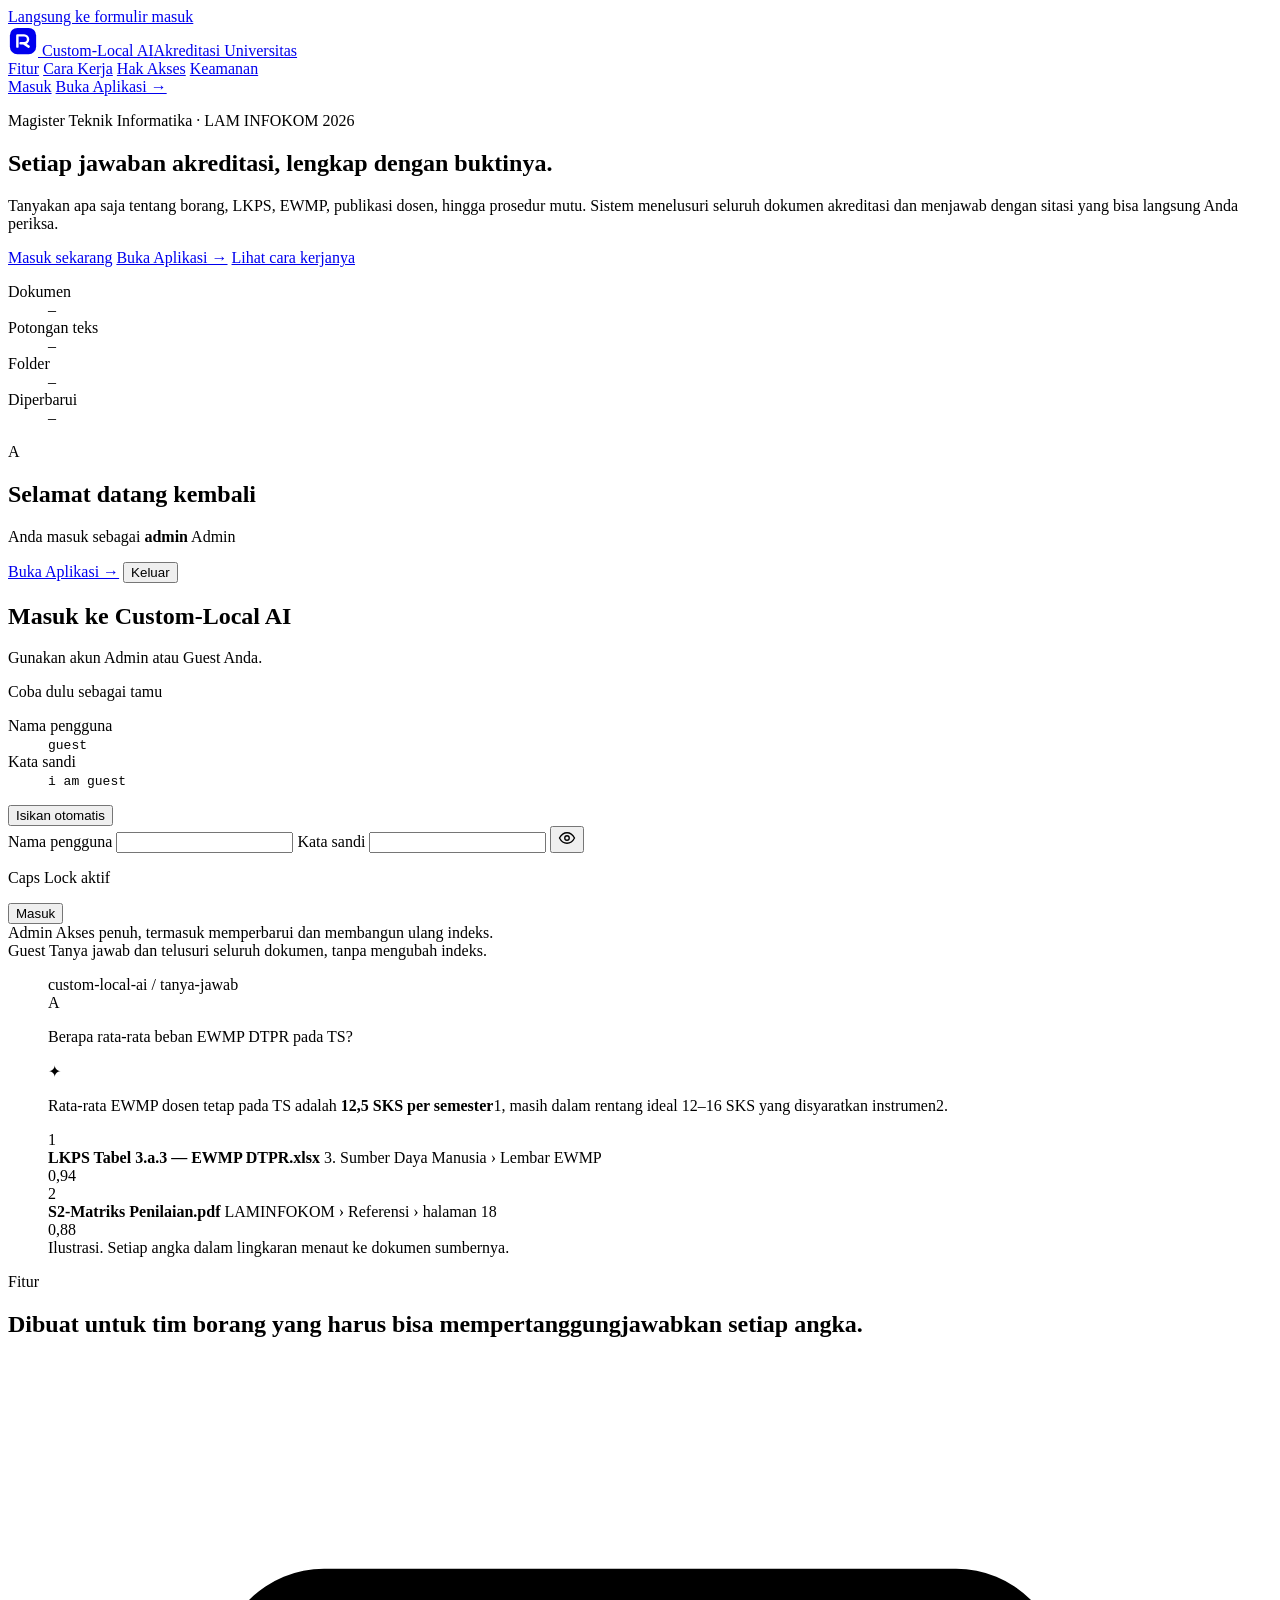
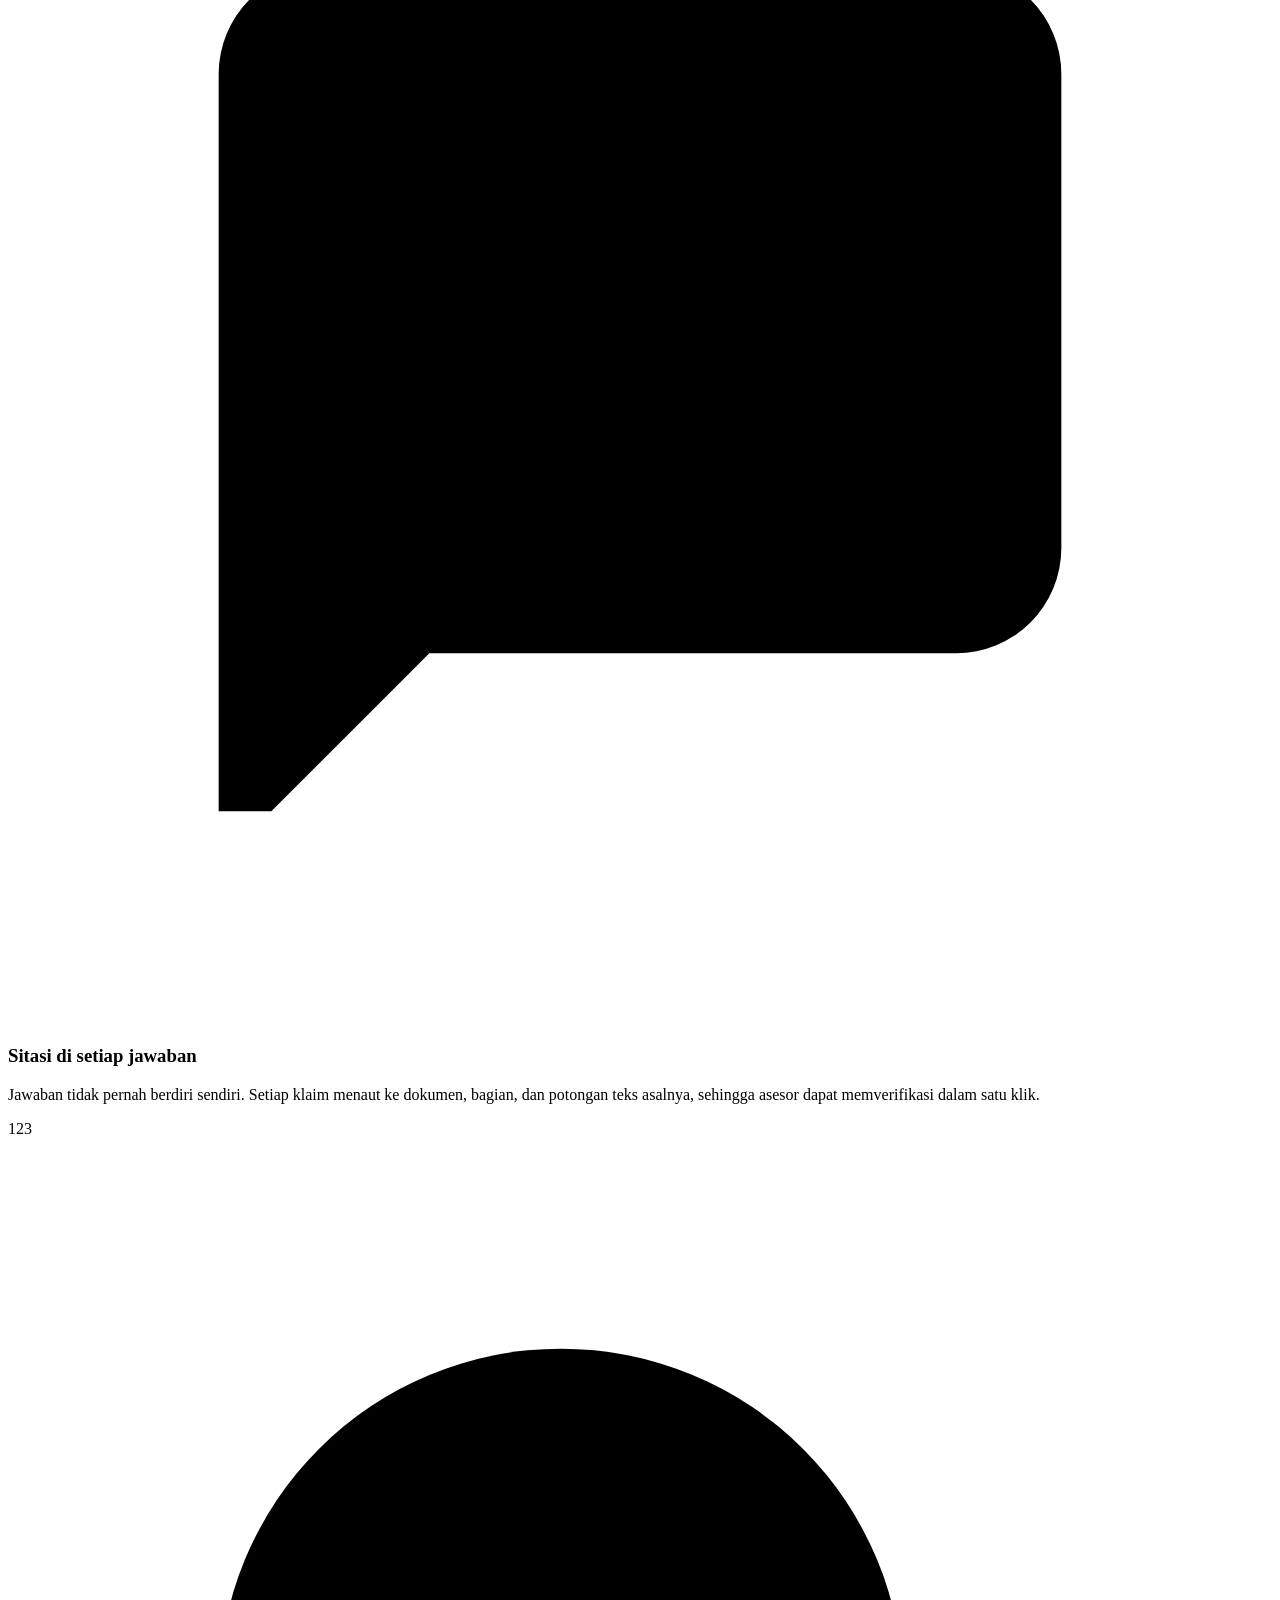
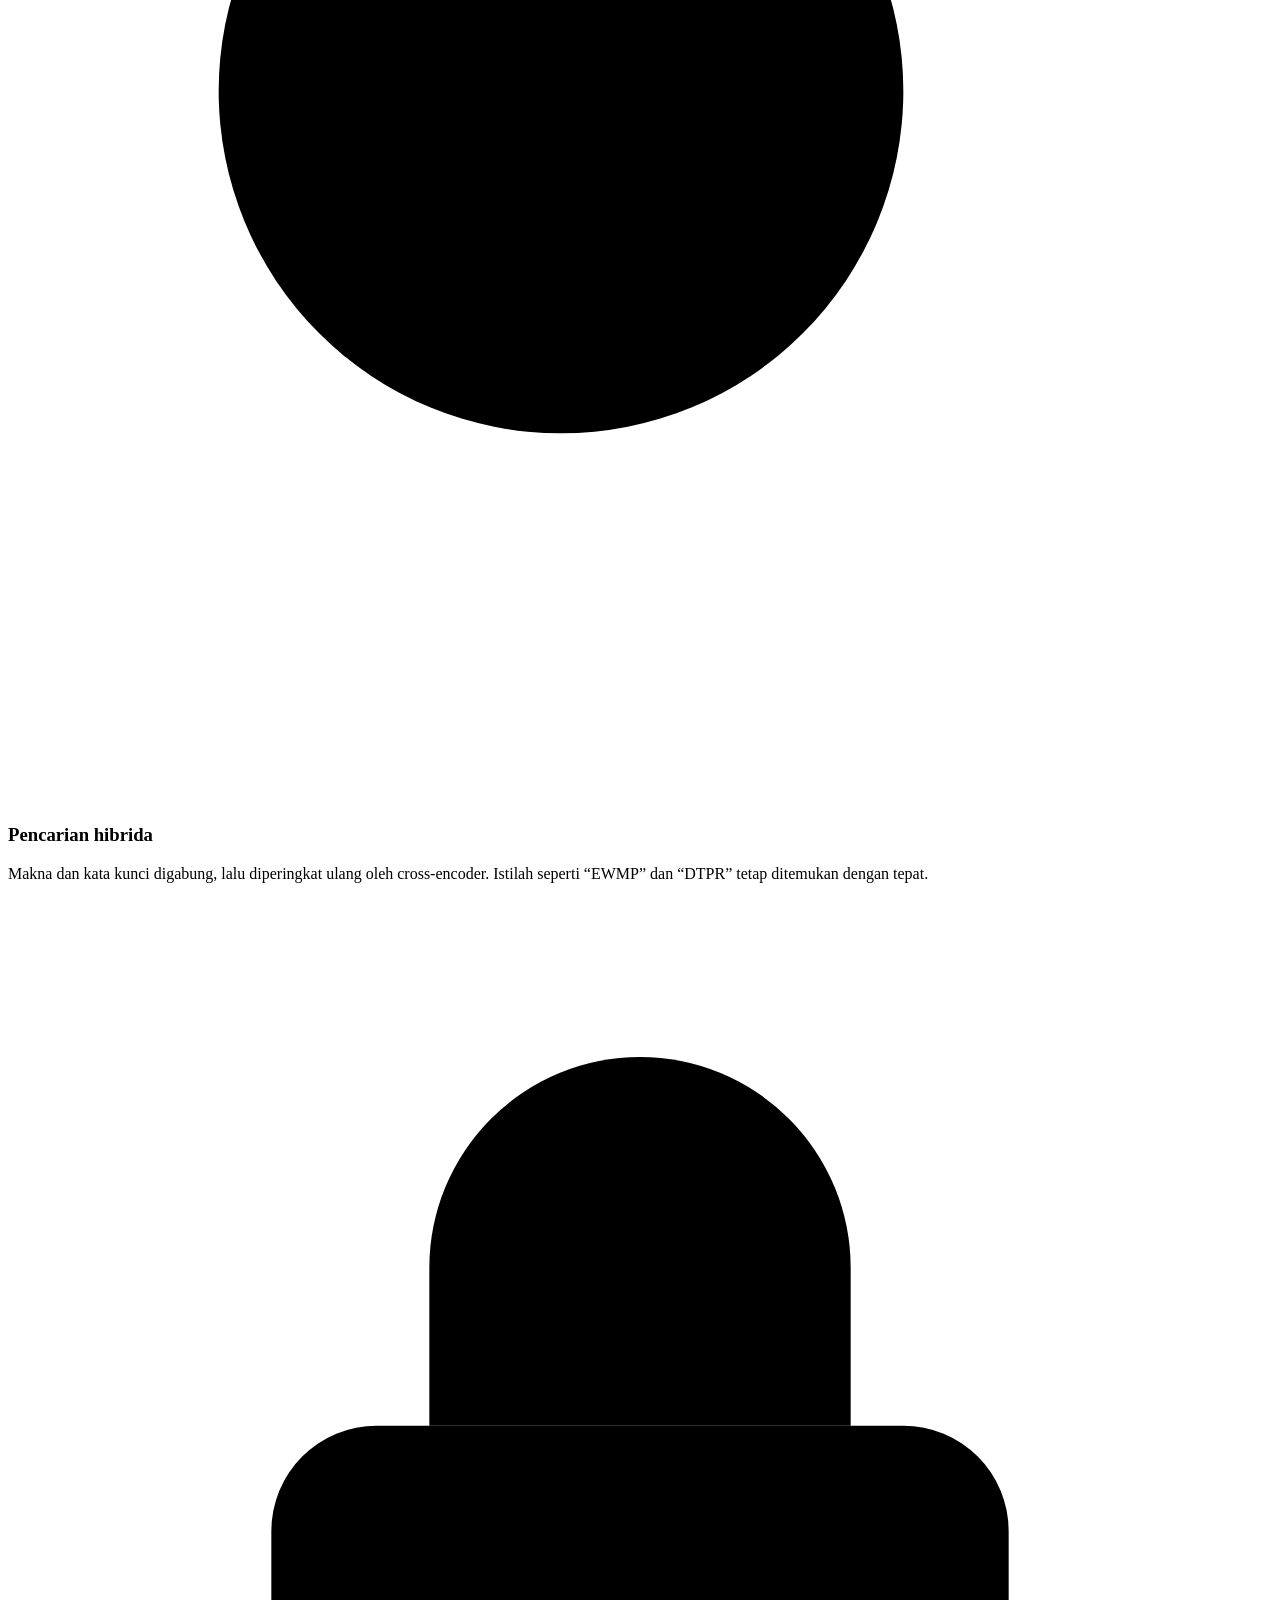
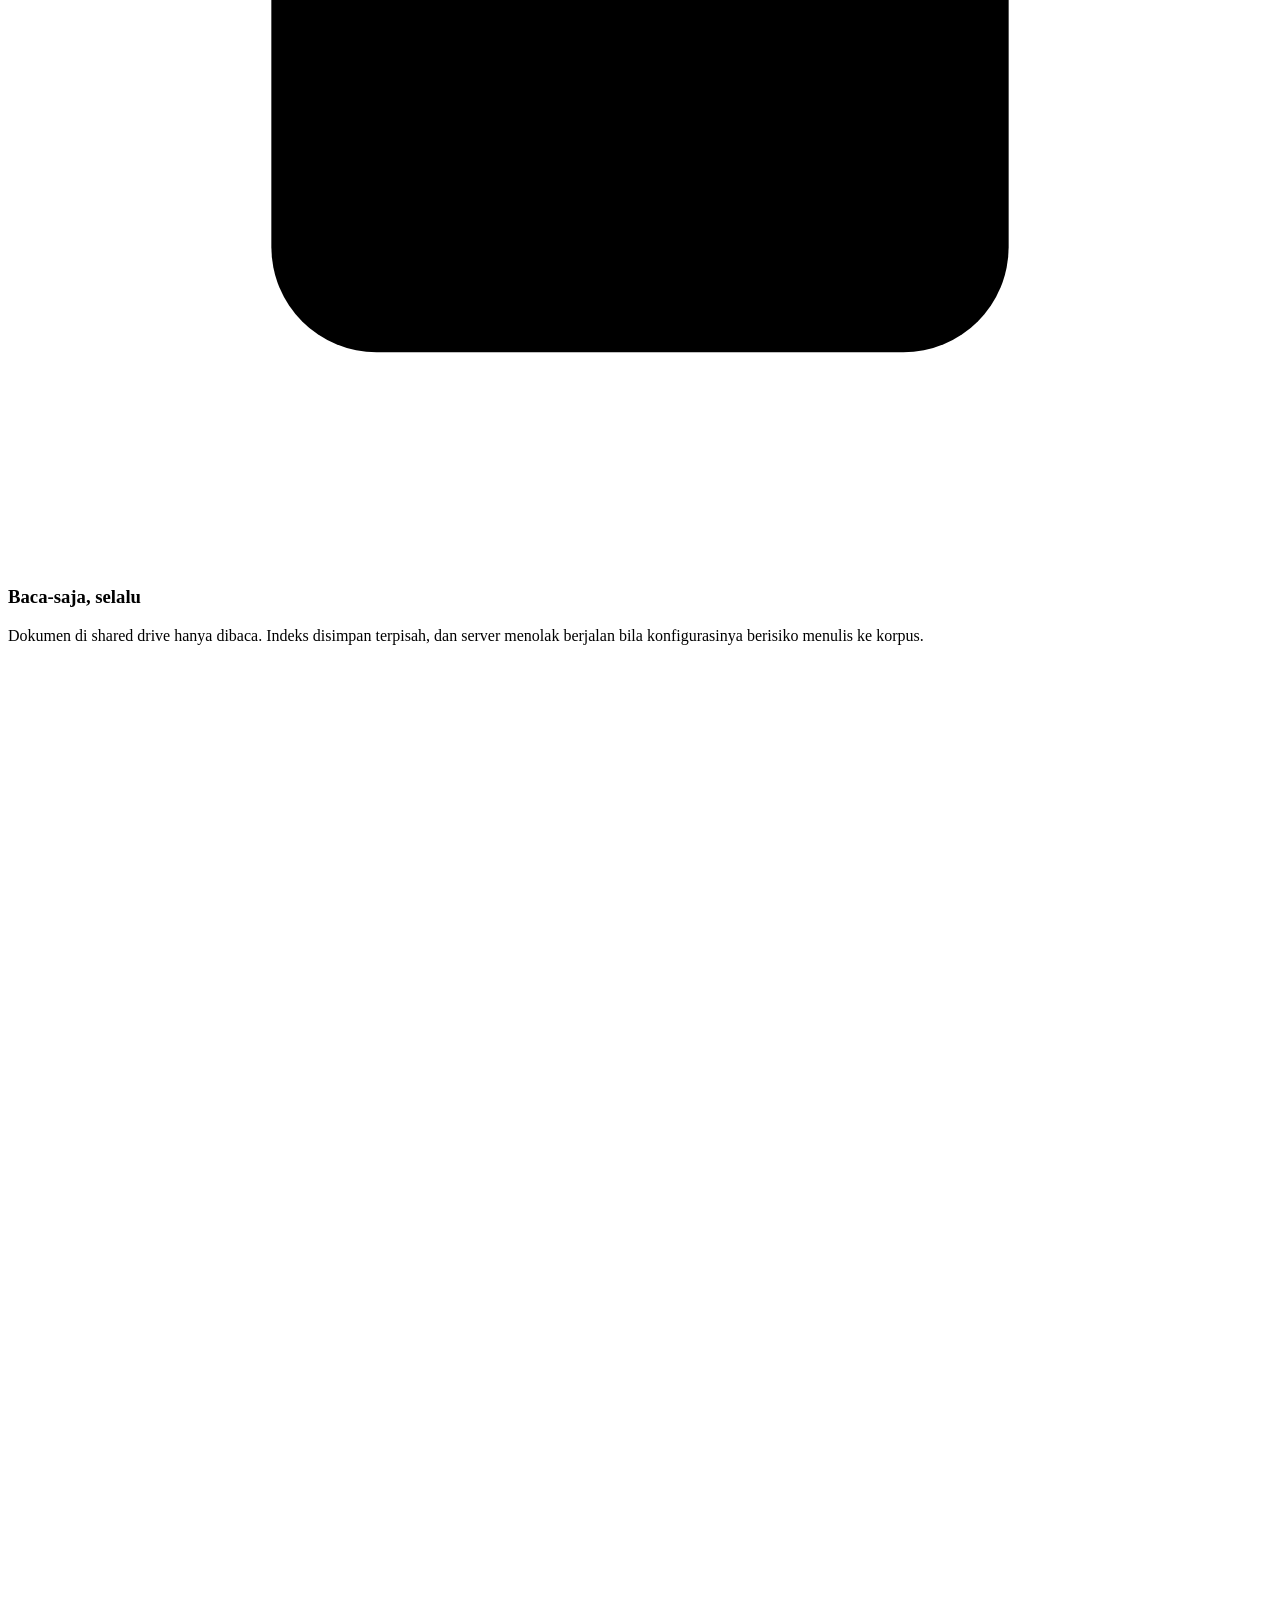
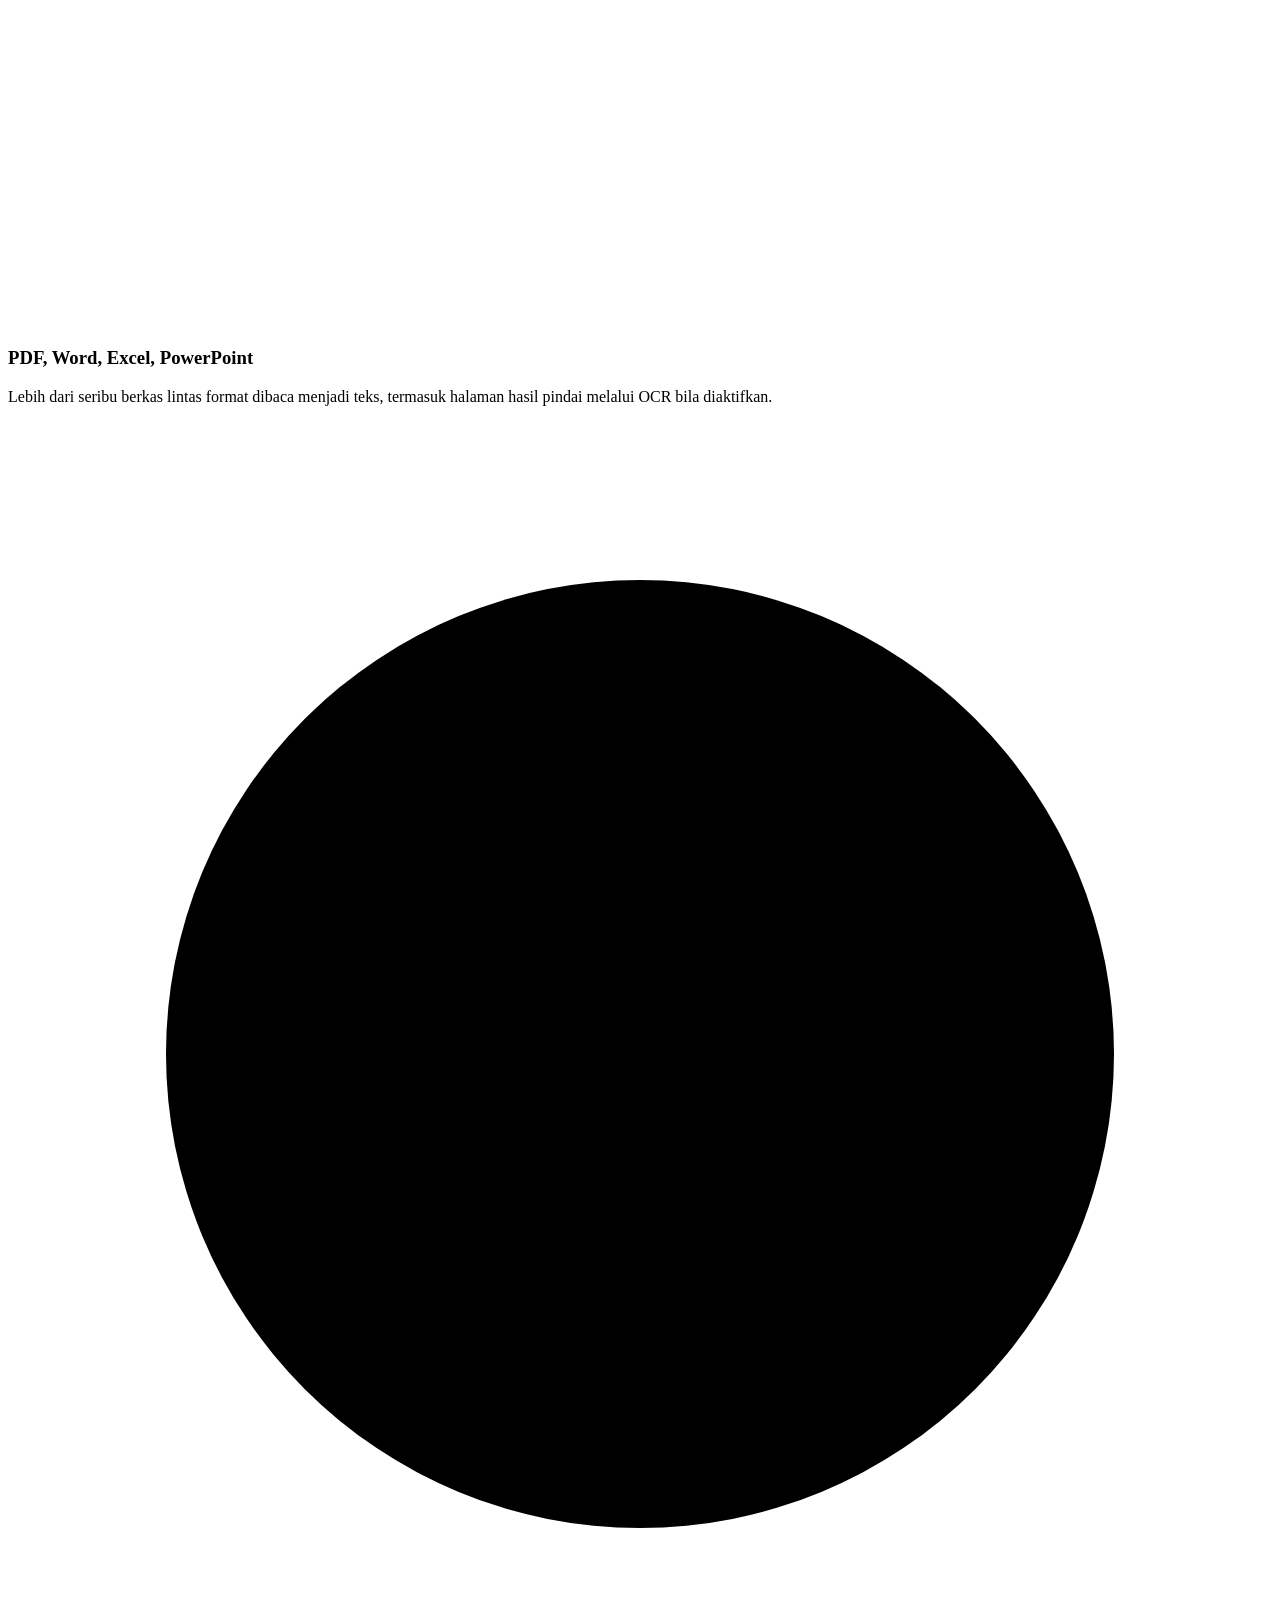
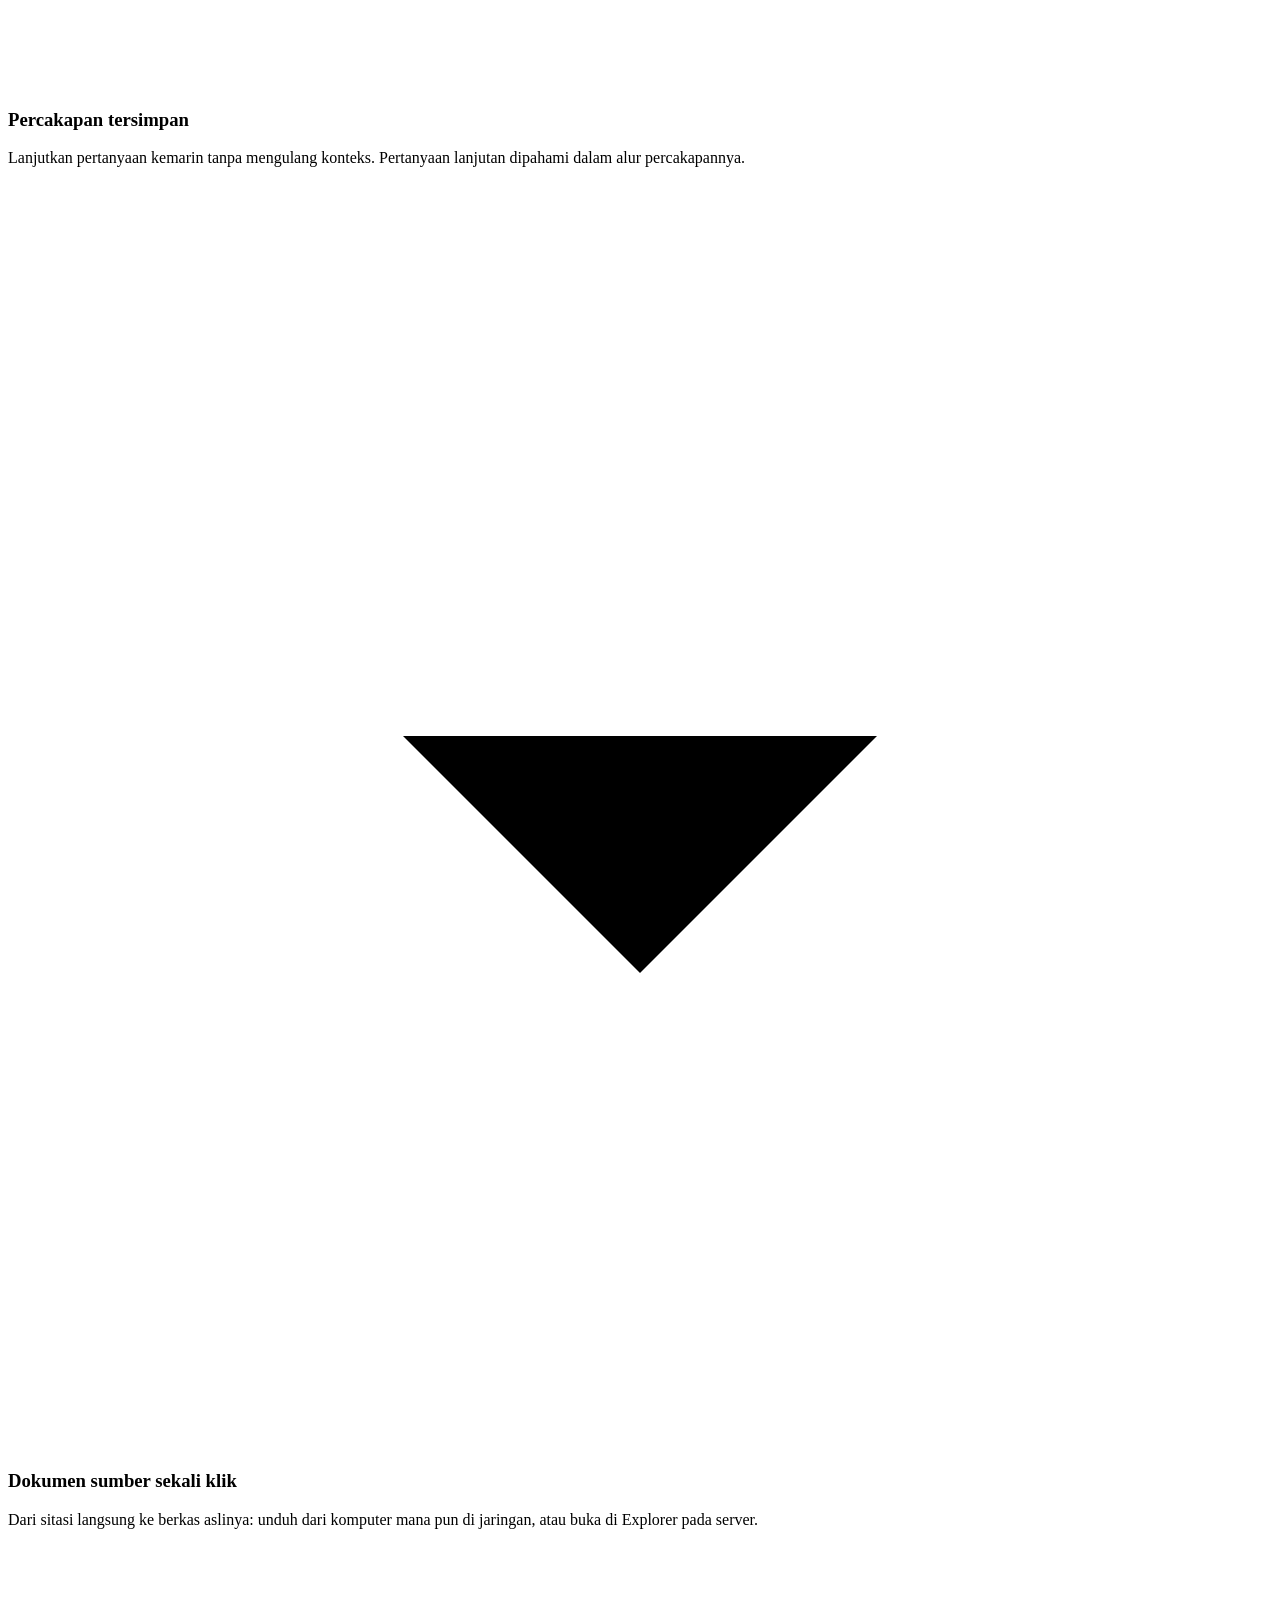
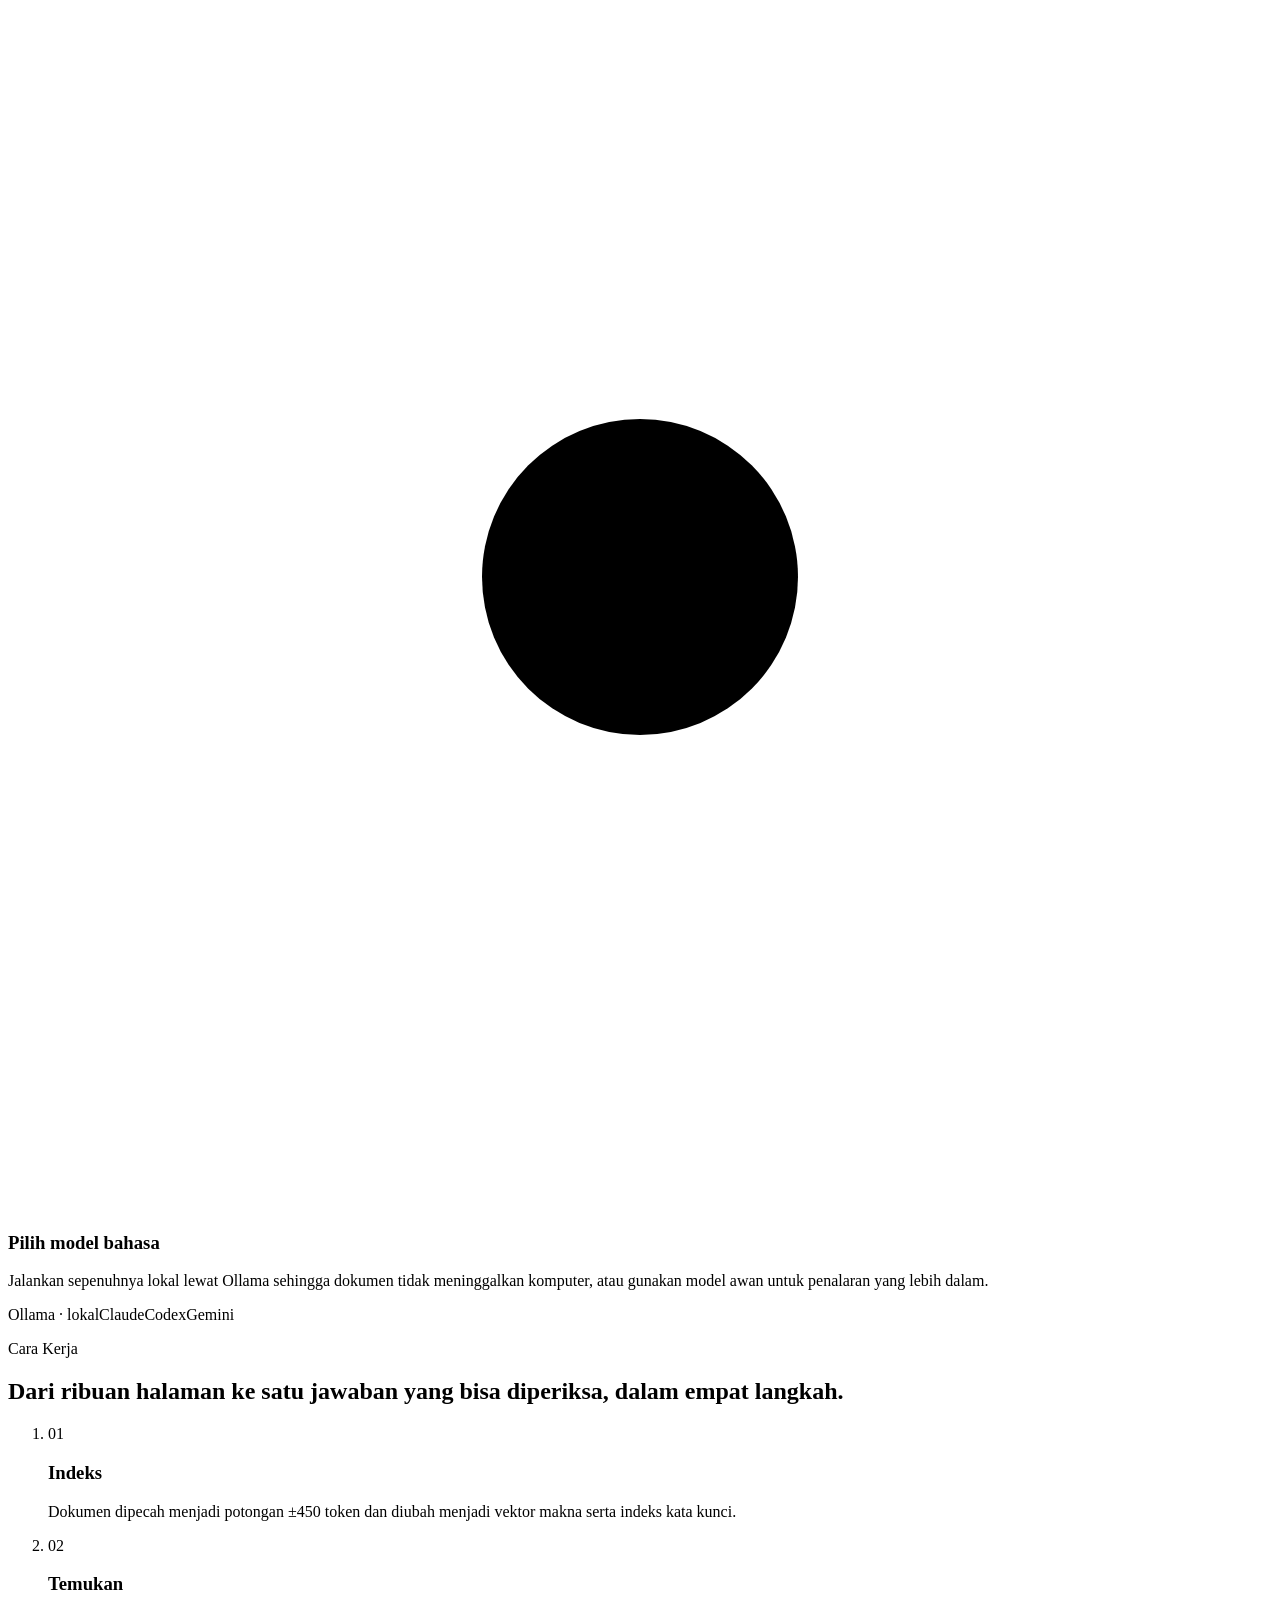
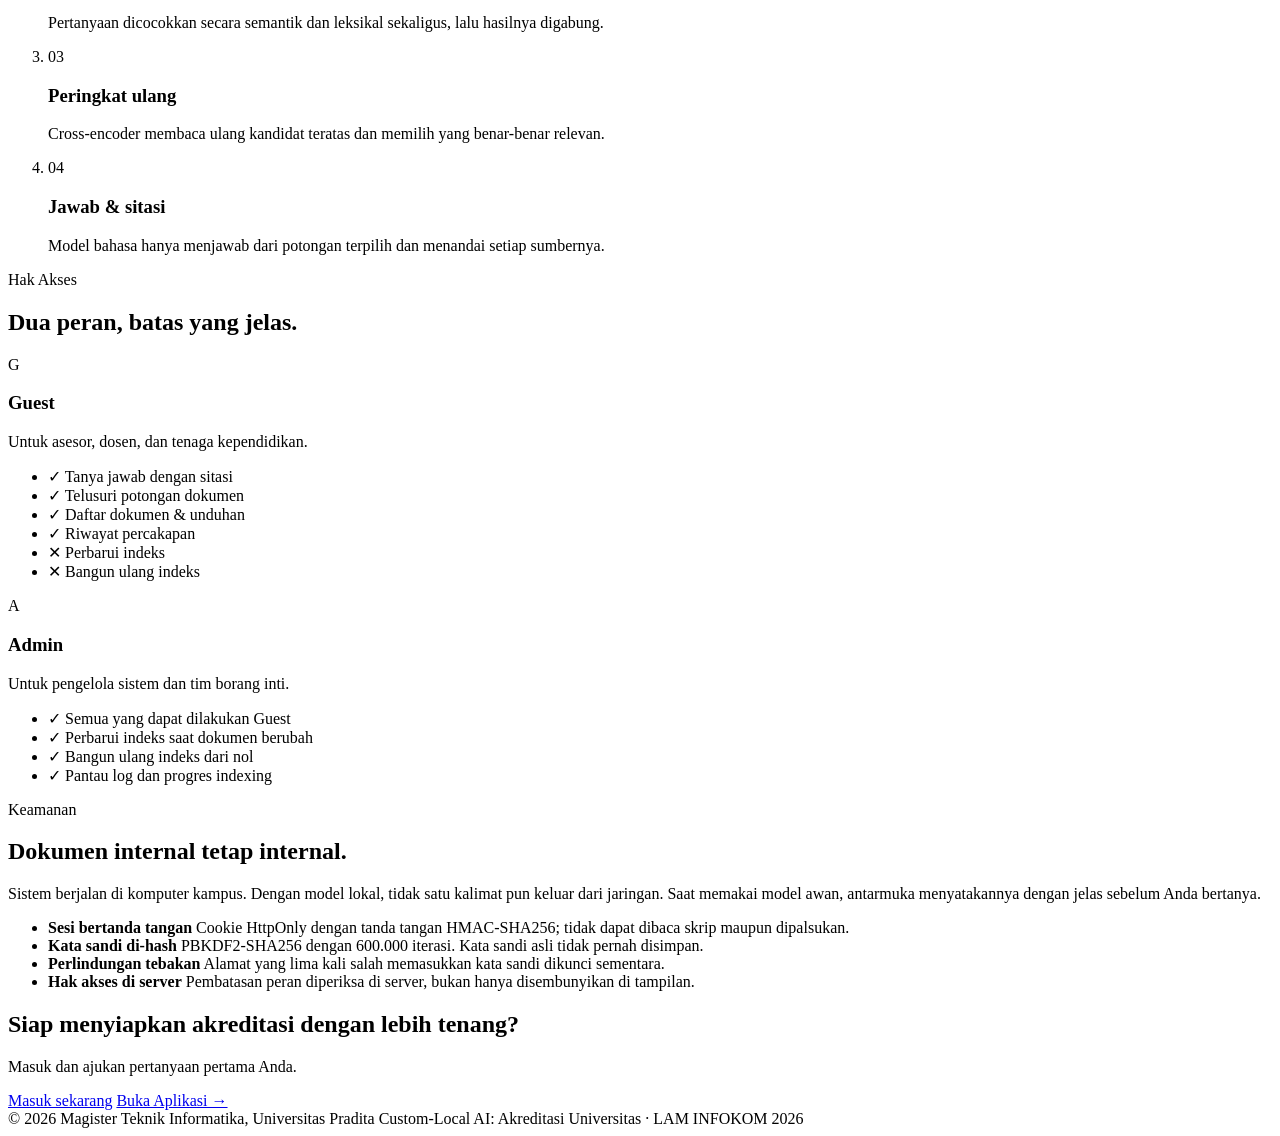
==== web/landing.html @ 6e408a77 "Show the web interface as Custom-Local AI: Akreditasi Universitas For the public exhibition the name" ====
<!DOCTYPE html>
<html lang="id" class="no-js">
<head>
  <meta charset="UTF-8">
  <meta name="viewport" content="width=device-width, initial-scale=1.0">
  <title>Custom-Local AI: Akreditasi Universitas — Magister Teknik Informatika Pradita</title>
  <meta name="description" content="Tanya jawab atas seluruh dokumen akreditasi MTI 2026, dengan sitasi ke dokumen sumber di setiap jawaban.">
  <meta name="theme-color" content="#f26e21">
  <link rel="stylesheet" href="/static/landing.css">
  <link rel="icon" href="data:image/svg+xml,<svg xmlns='http://www.w3.org/2000/svg' viewBox='0 0 100 100'><text y='.9em' font-size='90'>📚</text></svg>">
</head>
<body>
  <a class="skip-link" href="#masuk">Langsung ke formulir masuk</a>

  <!-- ============================== NAV ============================== -->
  <header class="nav" id="nav">
    <div class="container nav-inner">
      <a class="brand" href="/" aria-label="Custom-Local AI: Akreditasi Universitas, beranda">
        <span class="brand-mark" aria-hidden="true">
          <svg viewBox="0 0 32 32" width="30" height="30">
            <rect x="2" y="2" width="28" height="28" rx="8" fill="currentColor"/>
            <path d="M10 22V10h7.2a4.2 4.2 0 0 1 0 8.4H13.4M16.5 18.4 22 22" fill="none" stroke="#fff" stroke-width="2.6" stroke-linecap="round" stroke-linejoin="round"/>
          </svg>
        </span>
        <span class="brand-text">Custom-Local AI<span class="brand-accent">Akreditasi Universitas</span></span>
      </a>
      <nav class="nav-links" aria-label="Navigasi utama">
        <a href="#fitur">Fitur</a>
        <a href="#cara-kerja">Cara Kerja</a>
        <a href="#hak-akses">Hak Akses</a>
        <a href="#keamanan">Keamanan</a>
      </nav>
      <a class="btn btn-primary btn-small" href="#masuk" data-signed-out>Masuk</a>
      <a class="btn btn-primary btn-small hidden" href="/app" data-signed-in>Buka Aplikasi →</a>
    </div>
  </header>

  <main>
    <!-- ============================== HERO ============================== -->
    <section class="hero">
      <div class="hero-backdrop" aria-hidden="true">
        <div class="glow glow-orange"></div>
        <div class="glow glow-green"></div>
        <div class="grid-lines"></div>
      </div>

      <div class="container hero-inner">
        <div class="hero-copy">
          <p class="eyebrow reveal">
            <span class="eyebrow-dot" aria-hidden="true"></span>
            Magister Teknik Informatika &middot; LAM INFOKOM 2026
          </p>
          <h1 class="hero-title reveal">
            Setiap jawaban akreditasi,
            <span class="gradient-text">lengkap dengan buktinya.</span>
          </h1>
          <p class="hero-lede reveal">
            Tanyakan apa saja tentang borang, LKPS, EWMP, publikasi dosen, hingga
            prosedur mutu. Sistem menelusuri seluruh dokumen akreditasi dan menjawab
            dengan sitasi yang bisa langsung Anda periksa.
          </p>

          <div class="hero-actions reveal">
            <a class="btn btn-primary btn-large" href="#masuk" data-signed-out>Masuk sekarang</a>
            <a class="btn btn-primary btn-large hidden" href="/app" data-signed-in>Buka Aplikasi →</a>
            <a class="btn btn-ghost btn-large" href="#cara-kerja">Lihat cara kerjanya</a>
          </div>

          <dl class="stat-strip reveal" id="stat-strip" aria-live="polite">
            <div class="stat">
              <dt>Dokumen</dt>
              <dd><span data-counter="document_count">–</span></dd>
            </div>
            <div class="stat">
              <dt>Potongan teks</dt>
              <dd><span data-counter="chunk_count">–</span></dd>
            </div>
            <div class="stat">
              <dt>Folder</dt>
              <dd><span data-counter="folder_count">–</span></dd>
            </div>
            <div class="stat">
              <dt>Diperbarui</dt>
              <dd class="stat-date" id="stat-updated">–</dd>
            </div>
          </dl>
        </div>

        <!-- ------------------------- SIGN-IN CARD ------------------------- -->
        <div class="auth-column reveal" id="masuk">
          <div class="auth-card" id="auth-card">
            <div class="auth-signed-in hidden" id="auth-signed-in">
              <div class="auth-avatar" id="auth-avatar" aria-hidden="true">A</div>
              <h2 class="auth-title">Selamat datang kembali</h2>
              <p class="auth-subtitle">Anda masuk sebagai <strong id="auth-current-name">admin</strong>
                <span class="role-pill" id="auth-current-role">Admin</span></p>
              <a class="btn btn-primary btn-block" href="/app">Buka Aplikasi →</a>
              <button class="btn btn-ghost btn-block" type="button" id="button-sign-out">Keluar</button>
            </div>

            <div id="auth-signed-out">
              <h2 class="auth-title">Masuk ke <span class="keep-together">Custom-Local AI</span></h2>
              <p class="auth-subtitle">Gunakan akun Admin atau Guest Anda.</p>

              <!-- ===== DEMO PAMERAN — HAPUS SELURUH BLOK INI SETELAH PAMERAN =====
                   Menampilkan kredensial tamu agar pengunjung dapat mencoba
                   tanpa bertanya. Pasangannya: blok bertanda sama di
                   landing.css dan landing.js. -->
              <div class="demo-credentials">
                <p class="demo-credentials-title">Coba dulu sebagai tamu</p>
                <dl class="demo-credentials-list">
                  <dt>Nama pengguna</dt><dd><code>guest</code></dd>
                  <dt>Kata sandi</dt><dd><code>i am guest</code></dd>
                </dl>
                <button class="btn btn-ghost btn-block" type="button" id="button-fill-guest">
                  Isikan otomatis
                </button>
              </div>
              <!-- ===== AKHIR DEMO PAMERAN ===== -->

              <form class="auth-panel" id="sign-in-form" novalidate>
                <label class="field">
                  <span class="field-label">Nama pengguna</span>
                  <input class="input" type="text" id="input-username" name="username" autocomplete="username" autocapitalize="none" spellcheck="false" required>
                </label>
                <label class="field">
                  <span class="field-label">Kata sandi</span>
                  <span class="password-wrap">
                    <input class="input" type="password" id="input-password" name="password" autocomplete="current-password" required>
                    <button class="reveal-password" type="button" id="button-toggle-password" aria-label="Tampilkan kata sandi" aria-pressed="false">
                      <svg viewBox="0 0 24 24" width="18" height="18" aria-hidden="true"><path d="M2 12s3.6-7 10-7 10 7 10 7-3.6 7-10 7S2 12 2 12Z" fill="none" stroke="currentColor" stroke-width="1.8"/><circle cx="12" cy="12" r="3" fill="none" stroke="currentColor" stroke-width="1.8"/></svg>
                    </button>
                  </span>
                </label>
                <p class="caps-hint hidden" id="caps-hint">Caps Lock aktif</p>
                <p class="form-error hidden" id="sign-in-error" role="alert"></p>
                <button class="btn btn-primary btn-block" type="submit" id="button-sign-in">
                  <span class="btn-label">Masuk</span>
                  <span class="spinner" aria-hidden="true"></span>
                </button>
              </form>

              <div class="role-hints" aria-label="Hak akses per peran">
                <div class="role-hint">
                  <span class="role-pill">Admin</span>
                  <span>Akses penuh, termasuk memperbarui dan membangun ulang indeks.</span>
                </div>
                <div class="role-hint">
                  <span class="role-pill guest">Guest</span>
                  <span>Tanya jawab dan telusuri seluruh dokumen, tanpa mengubah indeks.</span>
                </div>
              </div>
            </div>
          </div>
        </div>
      </div>

      <!-- ------------------------- PRODUCT DEMO ------------------------- -->
      <div class="container">
        <figure class="demo reveal" aria-label="Contoh tanya jawab">
          <div class="demo-chrome" aria-hidden="true">
            <span></span><span></span><span></span>
            <div class="demo-url">custom-local-ai / tanya-jawab</div>
          </div>
          <div class="demo-body">
            <div class="demo-question">
              <span class="demo-avatar">A</span>
              <p id="demo-question-text">Berapa rata-rata beban EWMP DTPR pada TS?</p>
            </div>
            <div class="demo-answer">
              <span class="demo-avatar demo-avatar-ai" aria-hidden="true">✦</span>
              <div class="demo-answer-body">
                <p id="demo-answer-text" class="demo-typing">Rata-rata EWMP dosen tetap pada TS adalah <strong>12,5 SKS per semester</strong><span class="chip">1</span>, masih dalam rentang ideal 12–16 SKS yang disyaratkan instrumen<span class="chip">2</span>.</p>
                <div class="demo-sources">
                  <div class="source-card">
                    <span class="source-num">1</span>
                    <div>
                      <strong>LKPS Tabel 3.a.3 — EWMP DTPR.xlsx</strong>
                      <span>3. Sumber Daya Manusia › Lembar EWMP</span>
                    </div>
                    <span class="source-score">0,94</span>
                  </div>
                  <div class="source-card">
                    <span class="source-num">2</span>
                    <div>
                      <strong>S2-Matriks Penilaian.pdf</strong>
                      <span>LAMINFOKOM › Referensi › halaman 18</span>
                    </div>
                    <span class="source-score">0,88</span>
                  </div>
                </div>
              </div>
            </div>
          </div>
          <figcaption class="demo-caption">Ilustrasi. Setiap angka dalam lingkaran menaut ke dokumen sumbernya.</figcaption>
        </figure>
      </div>
    </section>

    <!-- ============================ FEATURES ============================ -->
    <section class="section" id="fitur">
      <div class="container">
        <header class="section-head reveal">
          <p class="section-kicker">Fitur</p>
          <h2 class="section-title">Dibuat untuk tim borang yang harus bisa mempertanggungjawabkan setiap angka.</h2>
        </header>

        <div class="feature-grid">
          <article class="feature feature-wide reveal">
            <div class="feature-icon" aria-hidden="true">
              <svg viewBox="0 0 24 24"><path d="M7 8h10M7 12h6M5 20l3-3h10a2 2 0 0 0 2-2V6a2 2 0 0 0-2-2H6a2 2 0 0 0-2 2v14Z"/></svg>
            </div>
            <h3>Sitasi di setiap jawaban</h3>
            <p>Jawaban tidak pernah berdiri sendiri. Setiap klaim menaut ke dokumen, bagian, dan potongan teks asalnya, sehingga asesor dapat memverifikasi dalam satu klik.</p>
            <div class="feature-visual" aria-hidden="true">
              <span class="chip">1</span><span class="chip">2</span><span class="chip">3</span>
              <span class="feature-visual-line"></span>
            </div>
          </article>

          <article class="feature reveal">
            <div class="feature-icon" aria-hidden="true">
              <svg viewBox="0 0 24 24"><circle cx="10.5" cy="10.5" r="6.5"/><path d="m20 20-4.8-4.8"/></svg>
            </div>
            <h3>Pencarian hibrida</h3>
            <p>Makna dan kata kunci digabung, lalu diperingkat ulang oleh cross-encoder. Istilah seperti “EWMP” dan “DTPR” tetap ditemukan dengan tepat.</p>
          </article>

          <article class="feature reveal">
            <div class="feature-icon" aria-hidden="true">
              <svg viewBox="0 0 24 24"><rect x="5" y="10" width="14" height="10" rx="2"/><path d="M8 10V7a4 4 0 0 1 8 0v3"/></svg>
            </div>
            <h3>Baca-saja, selalu</h3>
            <p>Dokumen di shared drive hanya dibaca. Indeks disimpan terpisah, dan server menolak berjalan bila konfigurasinya berisiko menulis ke korpus.</p>
          </article>

          <article class="feature reveal">
            <div class="feature-icon" aria-hidden="true">
              <svg viewBox="0 0 24 24"><path d="M4 6h16M4 12h16M4 18h10"/></svg>
            </div>
            <h3>PDF, Word, Excel, PowerPoint</h3>
            <p>Lebih dari seribu berkas lintas format dibaca menjadi teks, termasuk halaman hasil pindai melalui OCR bila diaktifkan.</p>
          </article>

          <article class="feature reveal">
            <div class="feature-icon" aria-hidden="true">
              <svg viewBox="0 0 24 24"><path d="M12 8v4l3 2"/><circle cx="12" cy="12" r="9"/></svg>
            </div>
            <h3>Percakapan tersimpan</h3>
            <p>Lanjutkan pertanyaan kemarin tanpa mengulang konteks. Pertanyaan lanjutan dipahami dalam alur percakapannya.</p>
          </article>

          <article class="feature reveal">
            <div class="feature-icon" aria-hidden="true">
              <svg viewBox="0 0 24 24"><path d="M12 4v11M7.5 10.5 12 15l4.5-4.5M5 20h14"/></svg>
            </div>
            <h3>Dokumen sumber sekali klik</h3>
            <p>Dari sitasi langsung ke berkas aslinya: unduh dari komputer mana pun di jaringan, atau buka di Explorer pada server.</p>
          </article>

          <article class="feature feature-wide reveal">
            <div class="feature-icon" aria-hidden="true">
              <svg viewBox="0 0 24 24"><path d="M12 3v3M12 18v3M3 12h3M18 12h3M6.3 6.3l2.1 2.1M15.6 15.6l2.1 2.1M6.3 17.7l2.1-2.1M15.6 8.4l2.1-2.1"/><circle cx="12" cy="12" r="3"/></svg>
            </div>
            <h3>Pilih model bahasa</h3>
            <p>Jalankan sepenuhnya lokal lewat Ollama sehingga dokumen tidak meninggalkan komputer, atau gunakan model awan untuk penalaran yang lebih dalam.</p>
            <div class="model-tags" aria-label="Model yang didukung">
              <span>Ollama · lokal</span><span>Claude</span><span>Codex</span><span>Gemini</span>
            </div>
          </article>
        </div>
      </div>
    </section>

    <!-- =========================== HOW IT WORKS =========================== -->
    <section class="section section-tinted" id="cara-kerja">
      <div class="container">
        <header class="section-head reveal">
          <p class="section-kicker">Cara Kerja</p>
          <h2 class="section-title">Dari ribuan halaman ke satu jawaban yang bisa diperiksa, dalam empat langkah.</h2>
        </header>

        <ol class="pipeline">
          <li class="pipeline-step reveal">
            <span class="step-number">01</span>
            <h3>Indeks</h3>
            <p>Dokumen dipecah menjadi potongan ±450 token dan diubah menjadi vektor makna serta indeks kata kunci.</p>
          </li>
          <li class="pipeline-step reveal">
            <span class="step-number">02</span>
            <h3>Temukan</h3>
            <p>Pertanyaan dicocokkan secara semantik dan leksikal sekaligus, lalu hasilnya digabung.</p>
          </li>
          <li class="pipeline-step reveal">
            <span class="step-number">03</span>
            <h3>Peringkat ulang</h3>
            <p>Cross-encoder membaca ulang kandidat teratas dan memilih yang benar-benar relevan.</p>
          </li>
          <li class="pipeline-step reveal">
            <span class="step-number">04</span>
            <h3>Jawab &amp; sitasi</h3>
            <p>Model bahasa hanya menjawab dari potongan terpilih dan menandai setiap sumbernya.</p>
          </li>
        </ol>
      </div>
    </section>

    <!-- ============================== ROLES ============================== -->
    <section class="section" id="hak-akses">
      <div class="container">
        <header class="section-head reveal">
          <p class="section-kicker">Hak Akses</p>
          <h2 class="section-title">Dua peran, batas yang jelas.</h2>
        </header>

        <div class="role-grid">
          <article class="role-card reveal">
            <div class="role-head">
              <span class="role-dot role-dot-guest" aria-hidden="true">G</span>
              <div>
                <h3>Guest</h3>
                <p>Untuk asesor, dosen, dan tenaga kependidikan.</p>
              </div>
            </div>
            <ul class="role-list">
              <li><span class="check">✓</span> Tanya jawab dengan sitasi</li>
              <li><span class="check">✓</span> Telusuri potongan dokumen</li>
              <li><span class="check">✓</span> Daftar dokumen &amp; unduhan</li>
              <li><span class="check">✓</span> Riwayat percakapan</li>
              <li class="muted"><span class="cross">✕</span> Perbarui indeks</li>
              <li class="muted"><span class="cross">✕</span> Bangun ulang indeks</li>
            </ul>
          </article>

          <article class="role-card role-card-admin reveal">
            <div class="role-head">
              <span class="role-dot role-dot-admin" aria-hidden="true">A</span>
              <div>
                <h3>Admin</h3>
                <p>Untuk pengelola sistem dan tim borang inti.</p>
              </div>
            </div>
            <ul class="role-list">
              <li><span class="check">✓</span> Semua yang dapat dilakukan Guest</li>
              <li><span class="check">✓</span> Perbarui indeks saat dokumen berubah</li>
              <li><span class="check">✓</span> Bangun ulang indeks dari nol</li>
              <li><span class="check">✓</span> Pantau log dan progres indexing</li>
            </ul>
          </article>
        </div>
      </div>
    </section>

    <!-- ============================ SECURITY ============================ -->
    <section class="section section-dark" id="keamanan">
      <div class="container security">
        <div class="security-copy reveal">
          <p class="section-kicker">Keamanan</p>
          <h2 class="section-title">Dokumen internal tetap internal.</h2>
          <p>Sistem berjalan di komputer kampus. Dengan model lokal, tidak satu kalimat pun keluar dari jaringan. Saat memakai model awan, antarmuka menyatakannya dengan jelas sebelum Anda bertanya.</p>
        </div>
        <ul class="security-list">
          <li class="reveal">
            <strong>Sesi bertanda tangan</strong>
            <span>Cookie HttpOnly dengan tanda tangan HMAC-SHA256; tidak dapat dibaca skrip maupun dipalsukan.</span>
          </li>
          <li class="reveal">
            <strong>Kata sandi di-hash</strong>
            <span>PBKDF2-SHA256 dengan 600.000 iterasi. Kata sandi asli tidak pernah disimpan.</span>
          </li>
          <li class="reveal">
            <strong>Perlindungan tebakan</strong>
            <span>Alamat yang lima kali salah memasukkan kata sandi dikunci sementara.</span>
          </li>
          <li class="reveal">
            <strong>Hak akses di server</strong>
            <span>Pembatasan peran diperiksa di server, bukan hanya disembunyikan di tampilan.</span>
          </li>
        </ul>
      </div>
    </section>

    <!-- ============================== CTA ============================== -->
    <section class="section cta">
      <div class="container cta-inner reveal">
        <h2>Siap menyiapkan akreditasi dengan lebih tenang?</h2>
        <p>Masuk dan ajukan pertanyaan pertama Anda.</p>
        <div class="hero-actions">
          <a class="btn btn-primary btn-large" href="#masuk" data-signed-out>Masuk sekarang</a>
          <a class="btn btn-primary btn-large hidden" href="/app" data-signed-in>Buka Aplikasi →</a>
        </div>
      </div>
    </section>
  </main>

  <footer class="footer">
    <div class="container footer-inner">
      <span>© <span id="footer-year">2026</span> Magister Teknik Informatika, Universitas Pradita</span>
      <span class="footer-muted">Custom-Local AI: Akreditasi Universitas &middot; <span class="keep-together">LAM INFOKOM 2026</span></span>
    </div>
  </footer>

  <script src="/static/landing.js"></script>
</body>
</html>
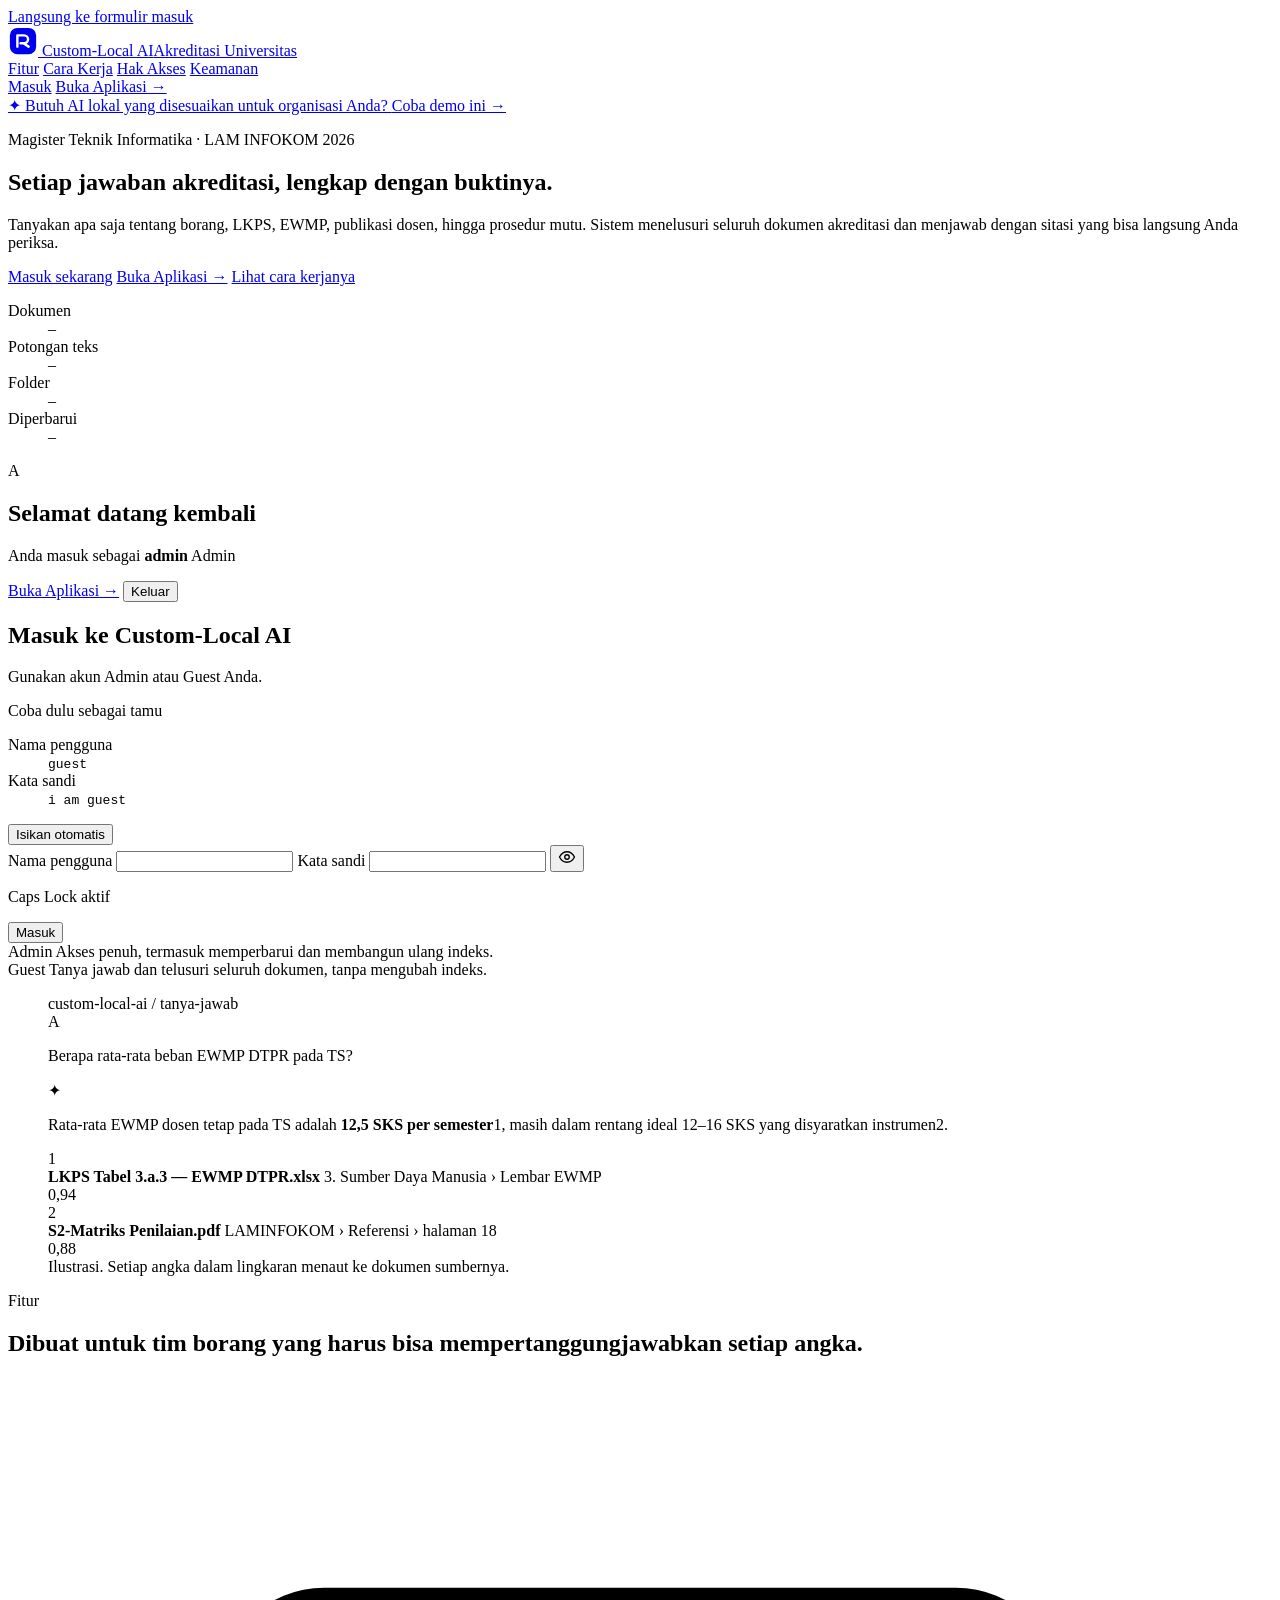
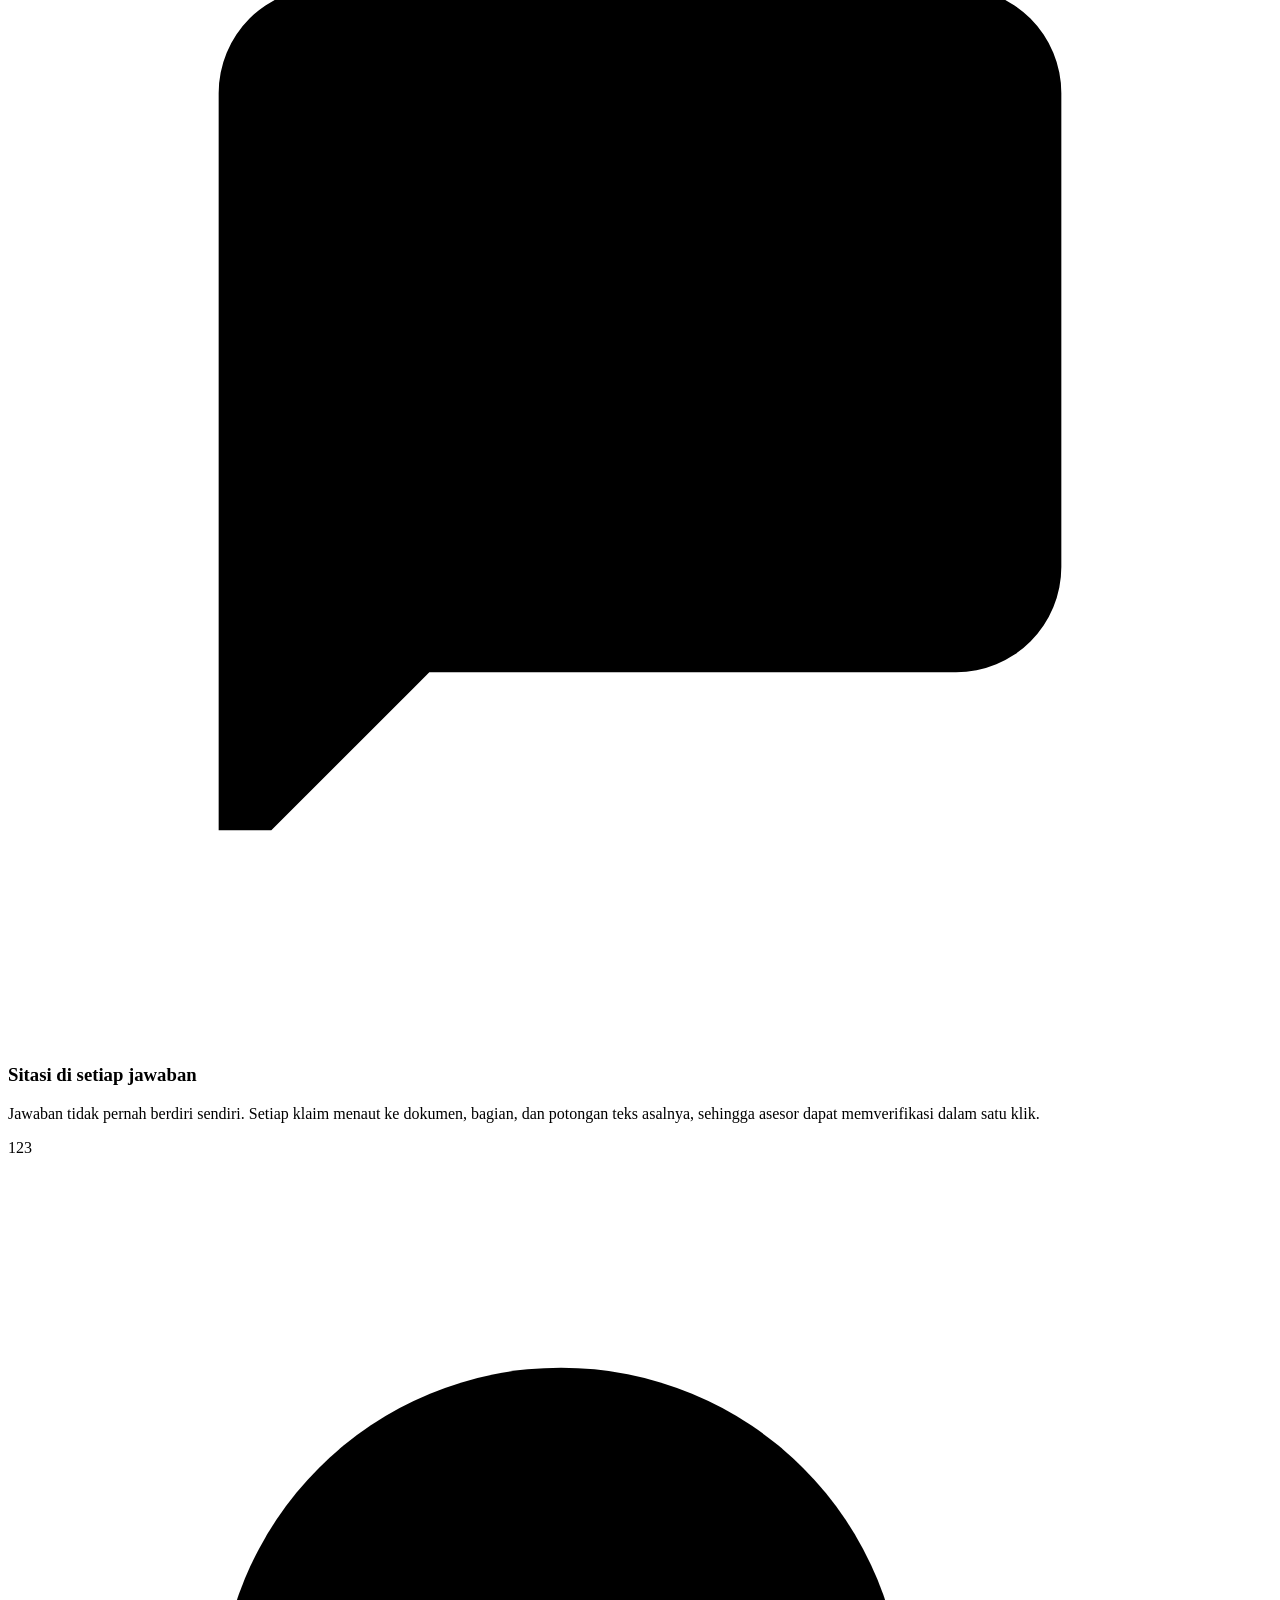
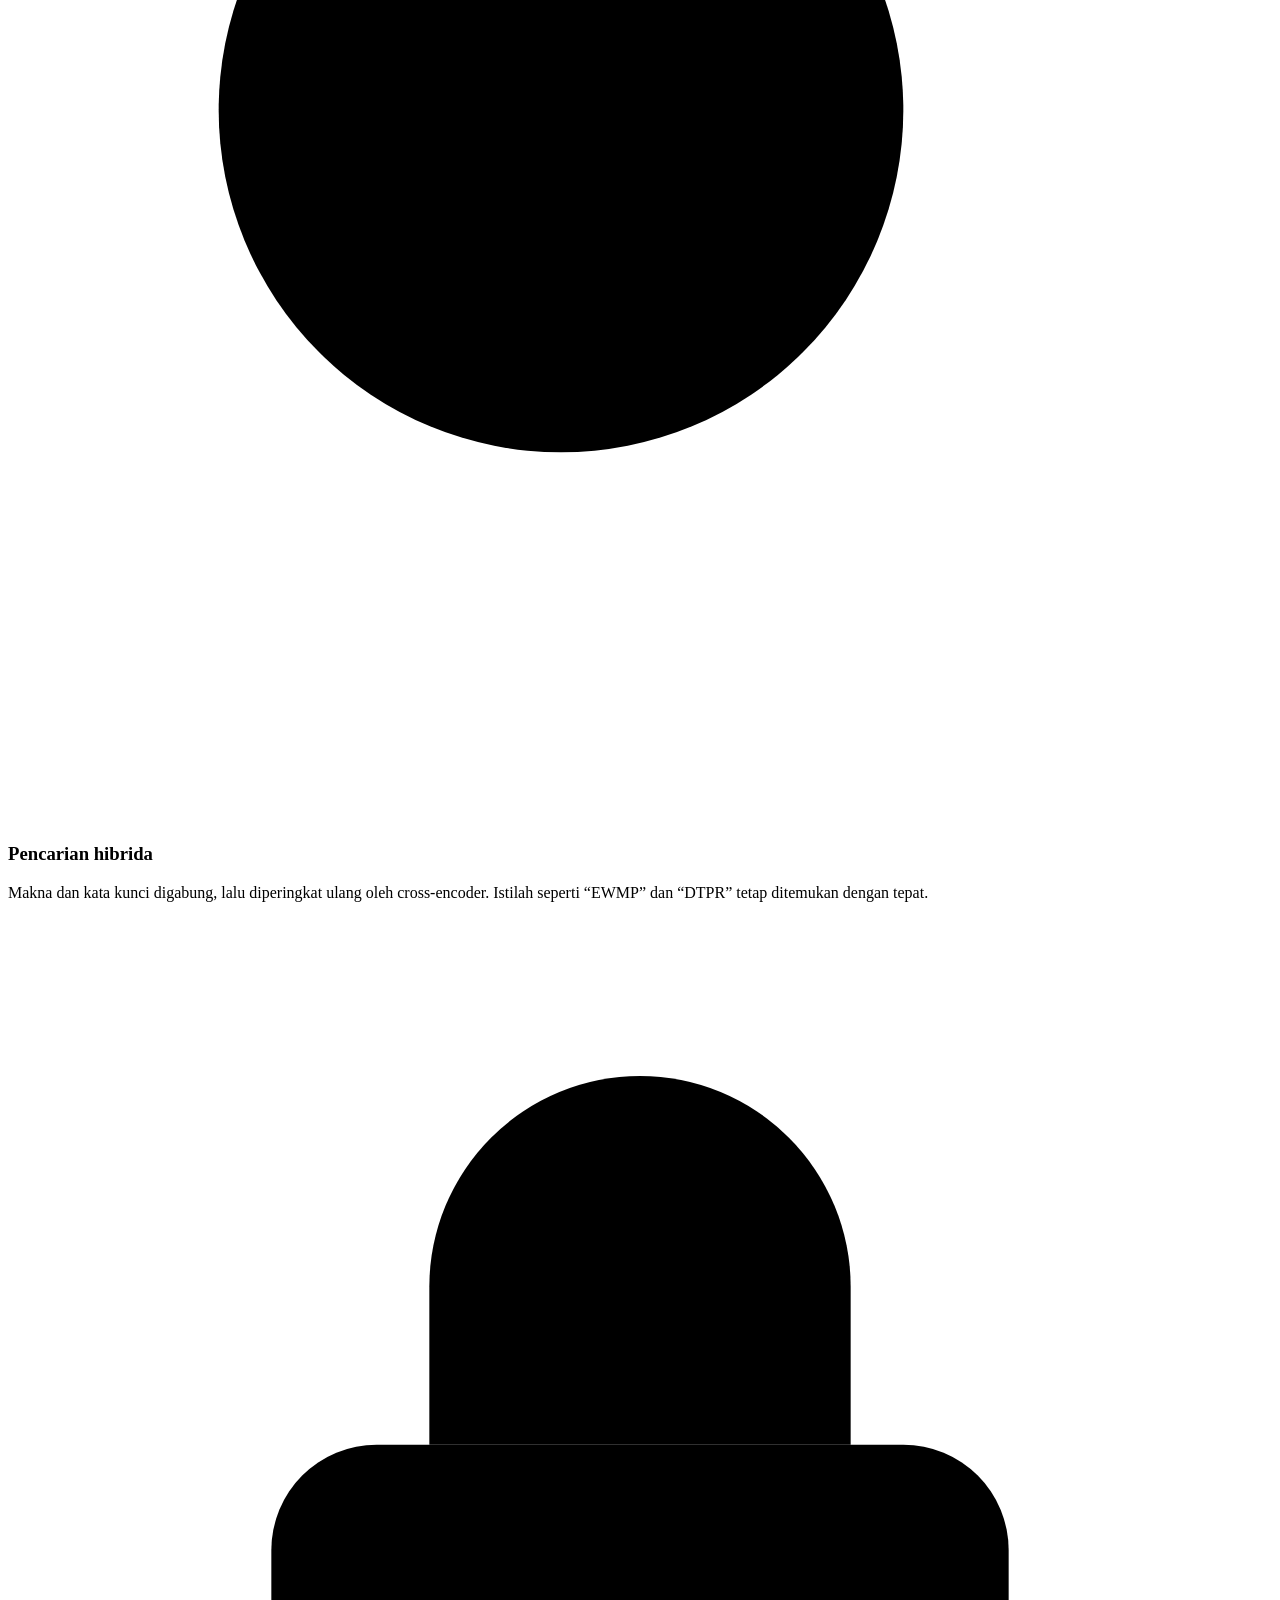
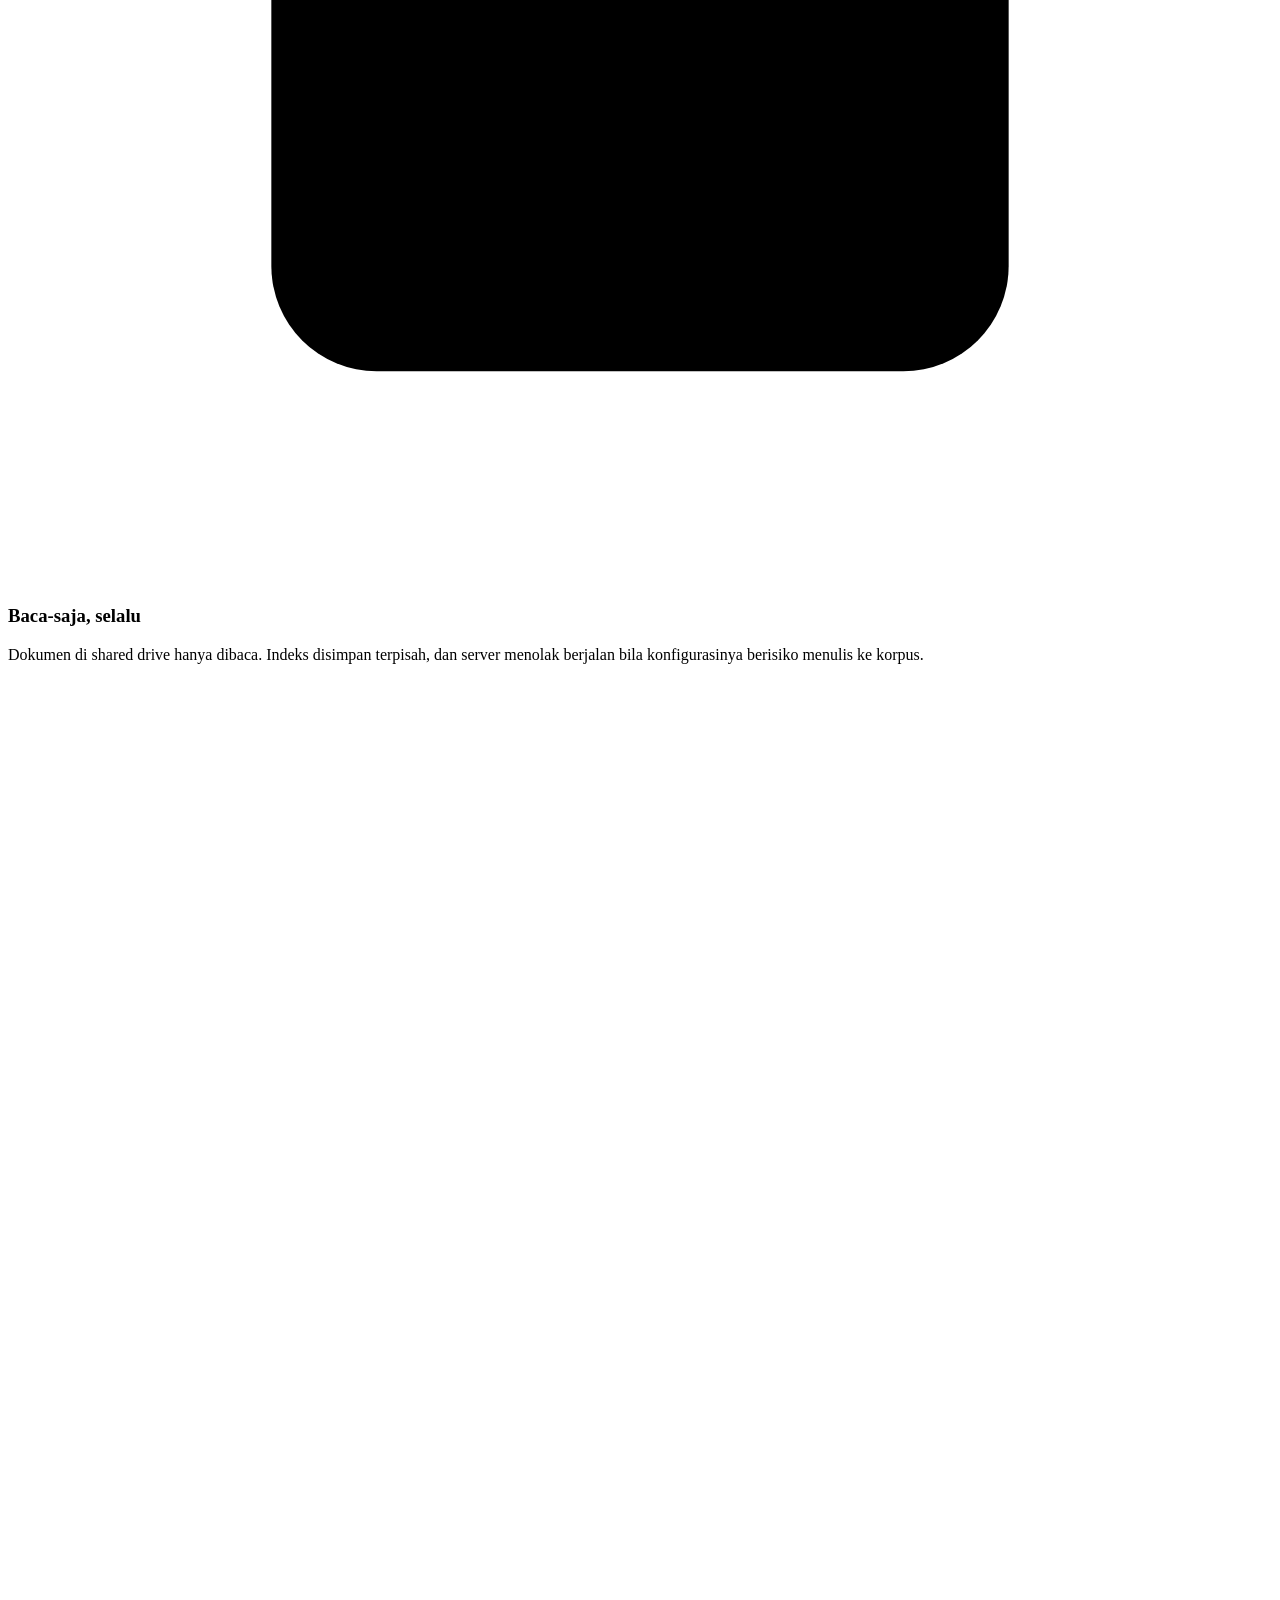
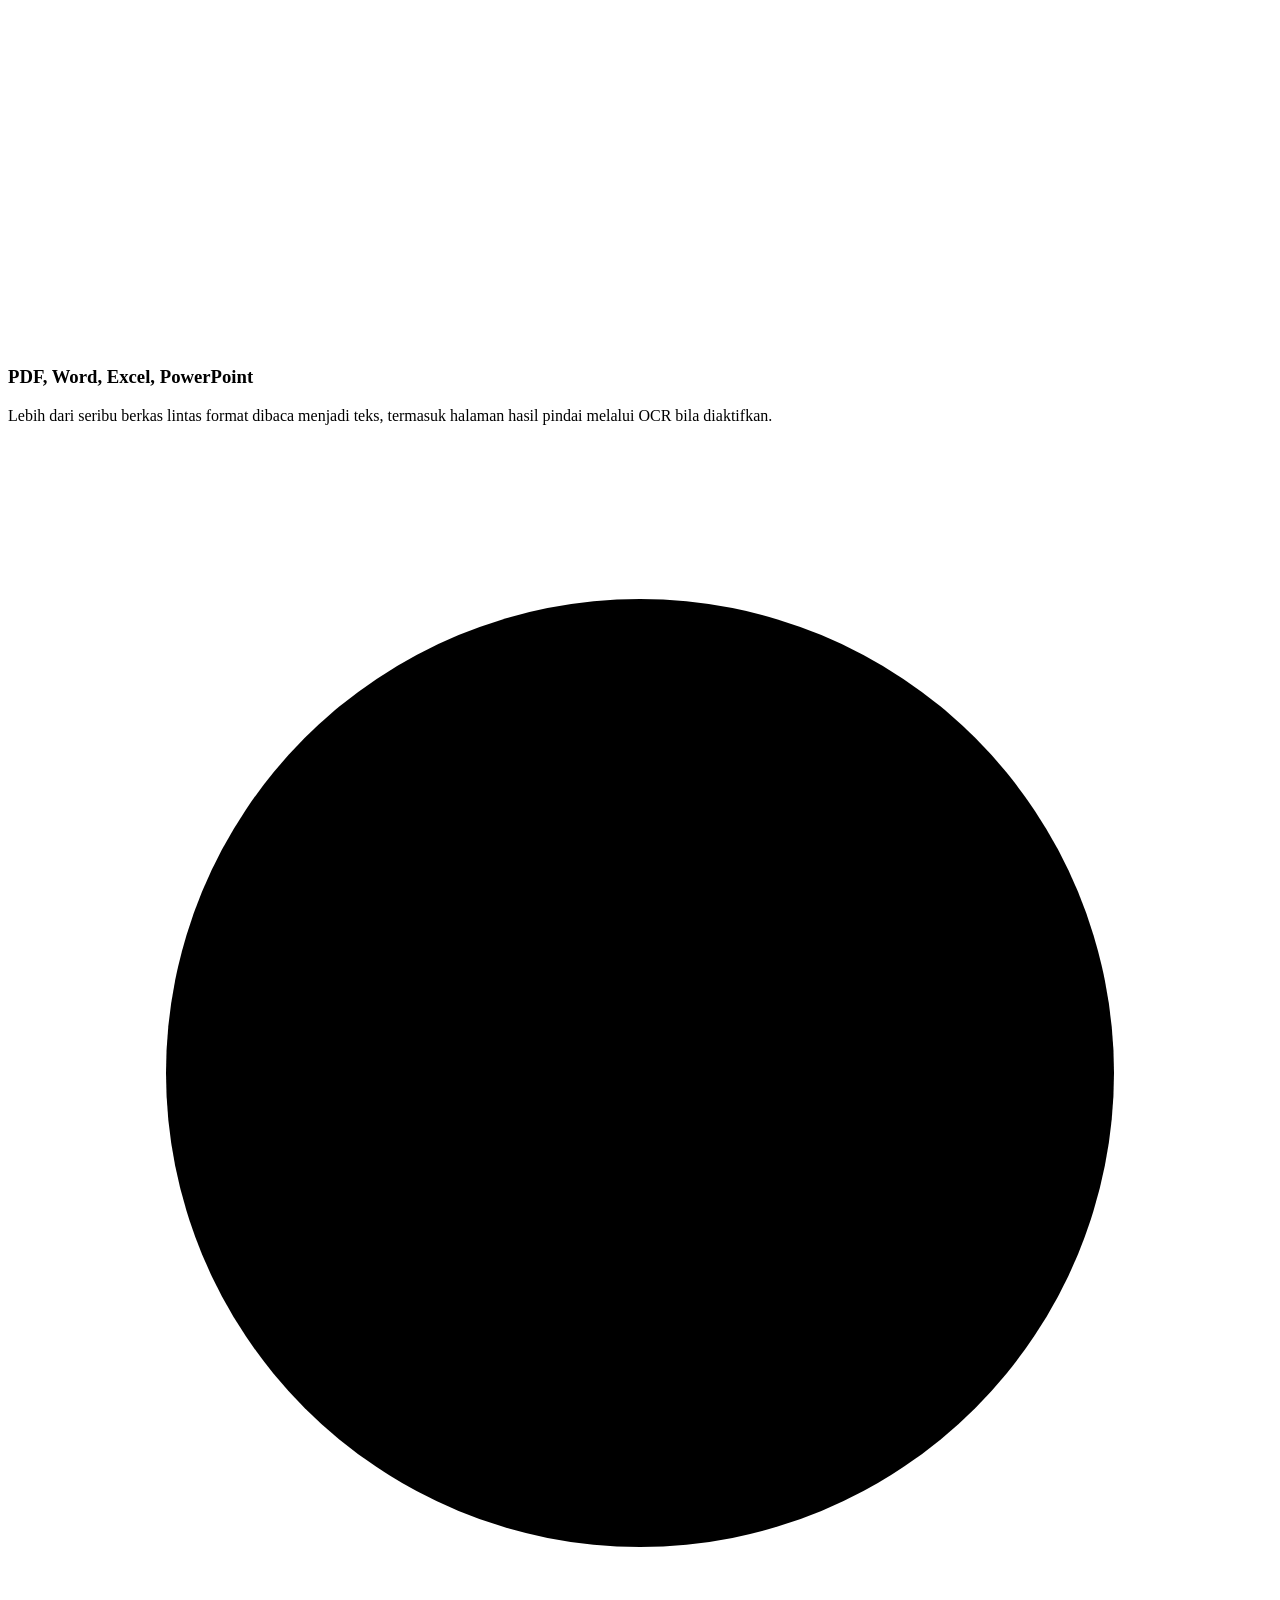
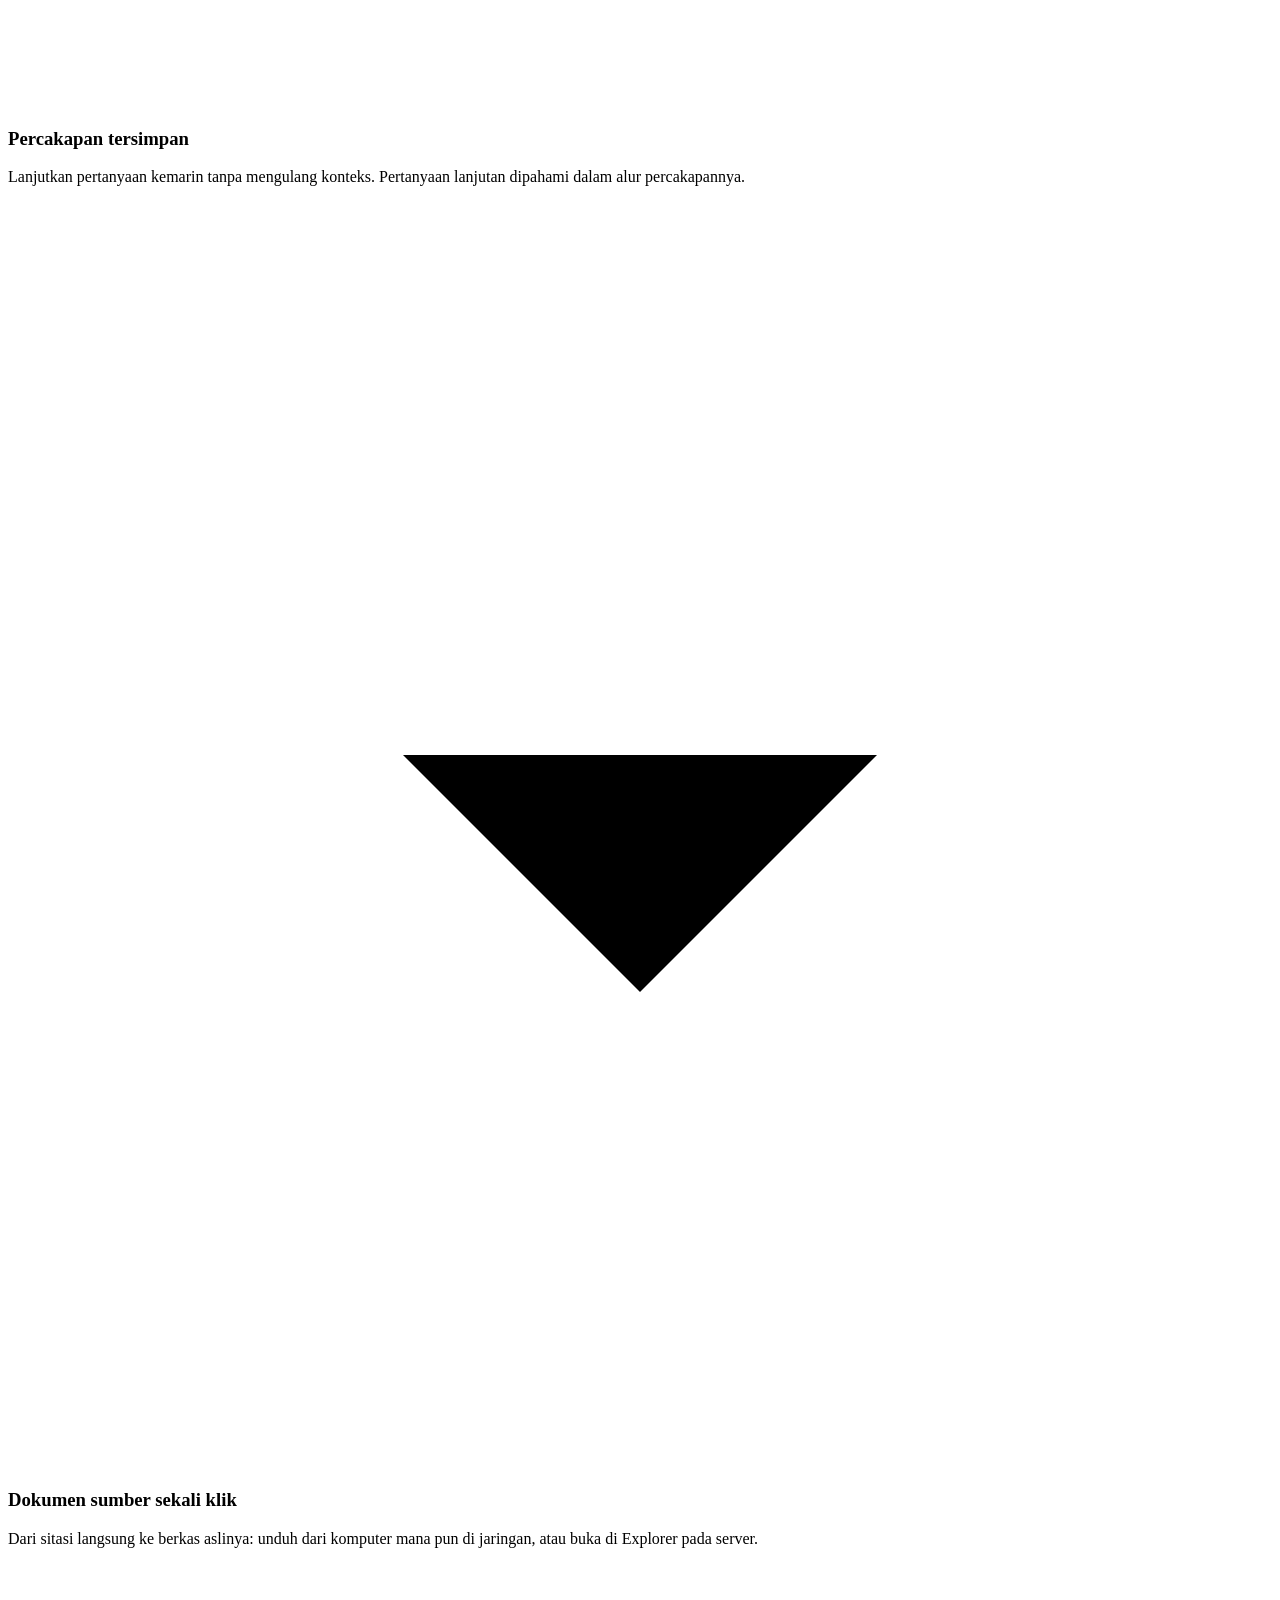
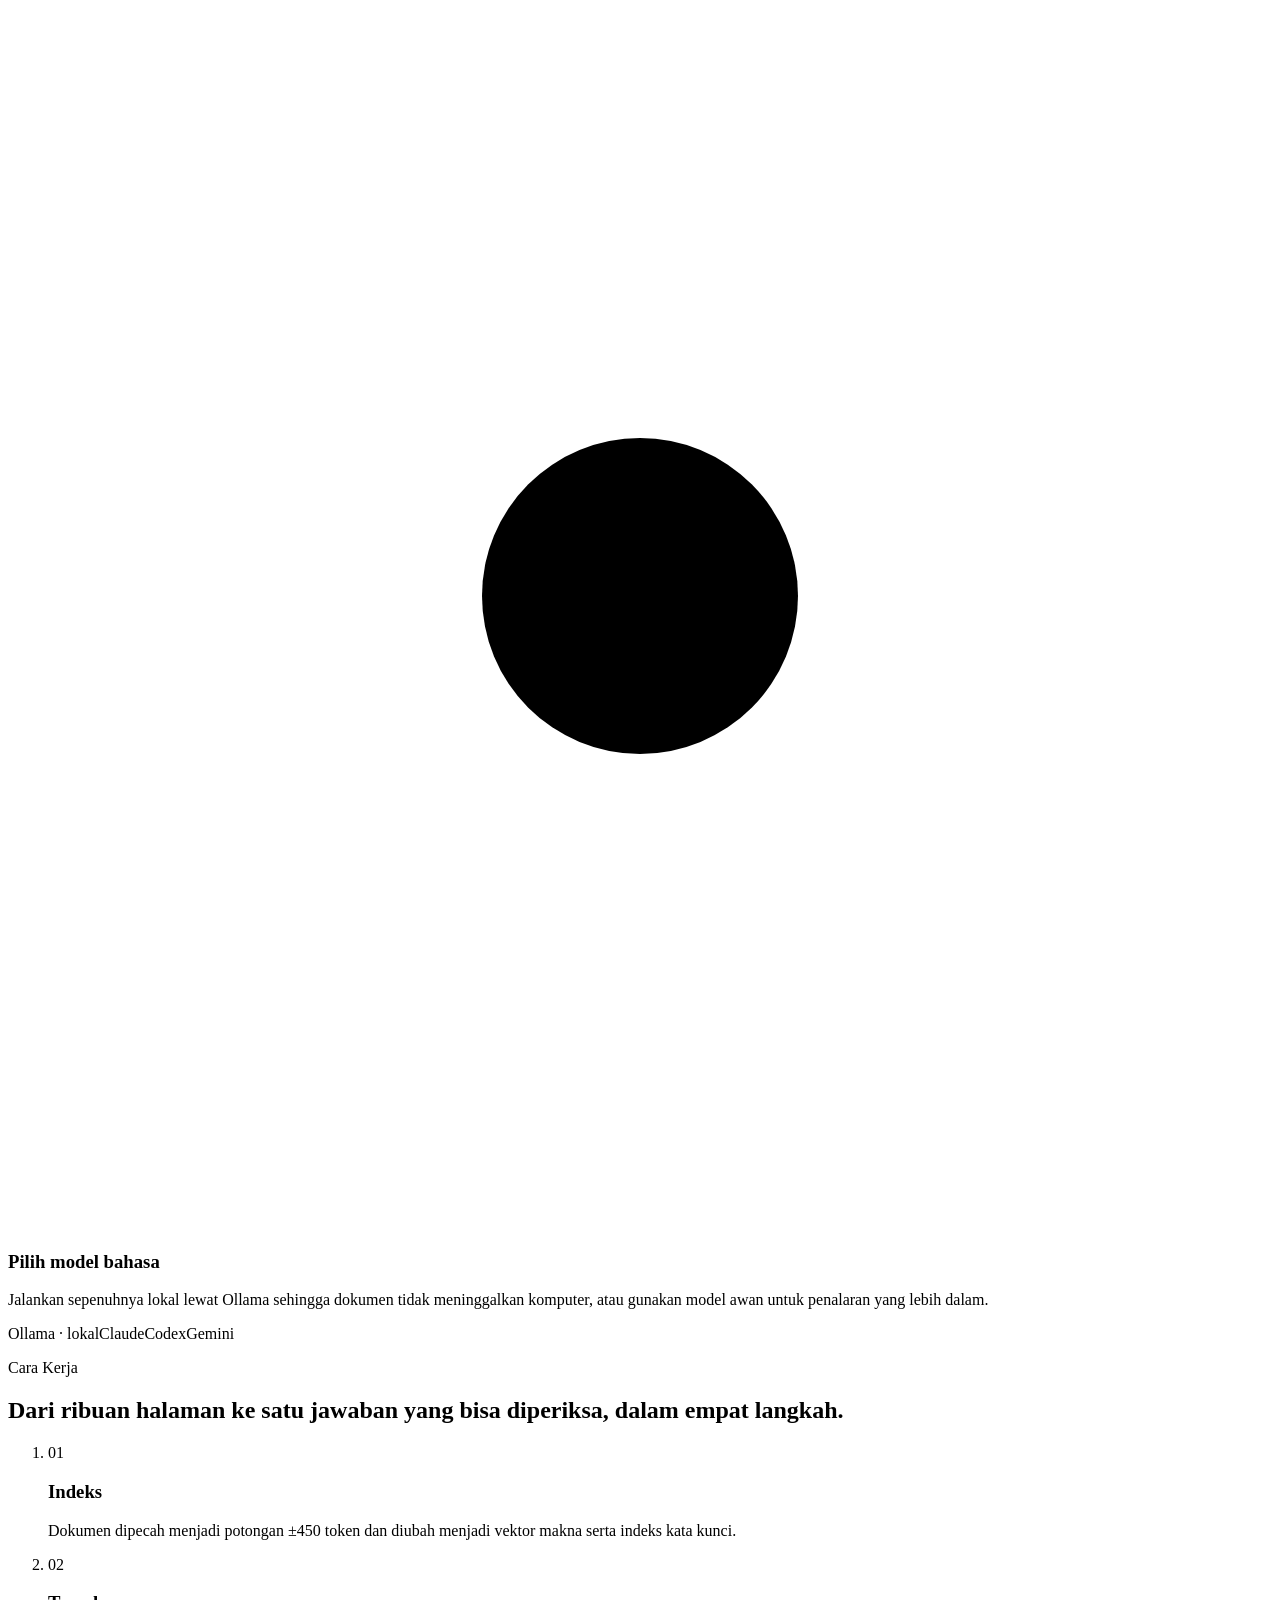
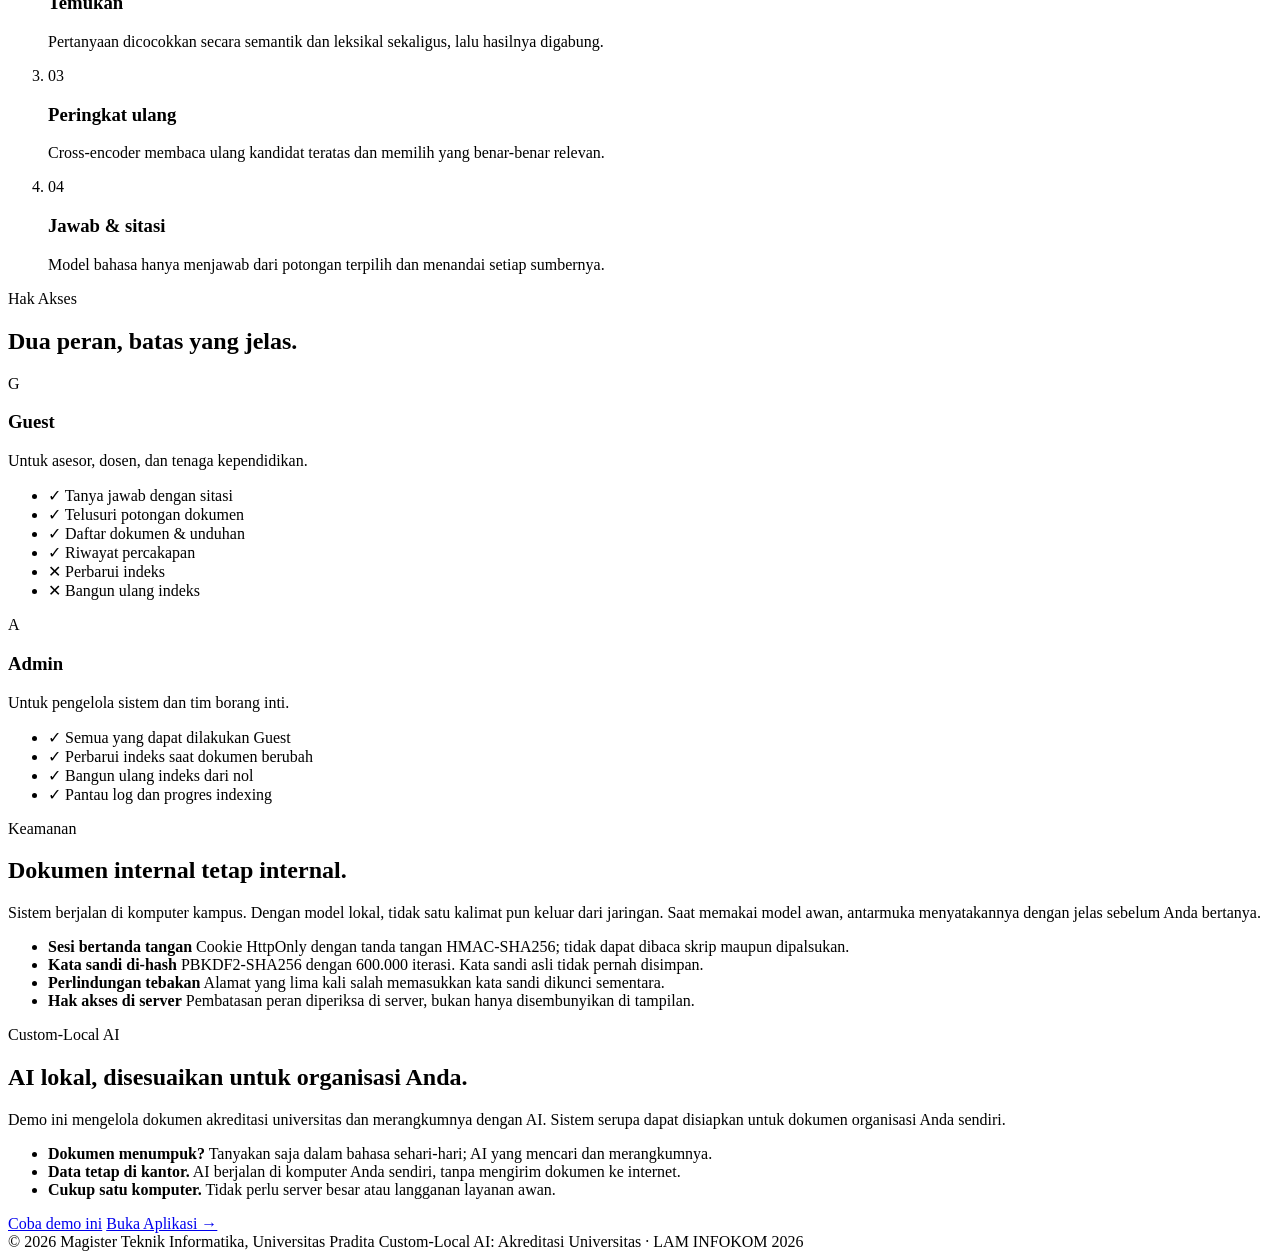
==== commit 155eab42: "Pitch Custom-Local AI to exhibition visitors on the landing page - A promo line above the hero headl" ====
--- a/web/landing.html
+++ b/web/landing.html
@@ -46,6 +46,13 @@
 
       <div class="container hero-inner">
         <div class="hero-copy">
+          <a class="promo reveal" href="#masuk">
+            <span class="promo-icon" aria-hidden="true">✦</span>
+            <span>
+              Butuh AI lokal yang disesuaikan untuk organisasi Anda?
+              <span class="promo-cta">Coba demo ini →</span>
+            </span>
+          </a>
           <p class="eyebrow reveal">
             <span class="eyebrow-dot" aria-hidden="true"></span>
             Magister Teknik Informatika &middot; LAM INFOKOM 2026
@@ -383,10 +390,17 @@
     <!-- ============================== CTA ============================== -->
     <section class="section cta">
       <div class="container cta-inner reveal">
-        <h2>Siap menyiapkan akreditasi dengan lebih tenang?</h2>
-        <p>Masuk dan ajukan pertanyaan pertama Anda.</p>
+        <p class="cta-kicker">Custom-Local AI</p>
+        <h2>AI lokal, disesuaikan untuk organisasi Anda.</h2>
+        <p class="cta-lede">Demo ini mengelola dokumen akreditasi universitas dan merangkumnya
+          dengan AI. Sistem serupa dapat disiapkan untuk dokumen organisasi Anda sendiri.</p>
+        <ul class="cta-points">
+          <li><strong>Dokumen menumpuk?</strong> Tanyakan saja dalam bahasa <span class="keep-together">sehari-hari</span>; AI yang mencari dan merangkumnya.</li>
+          <li><strong>Data tetap di kantor.</strong> AI berjalan di komputer Anda sendiri, tanpa mengirim dokumen ke internet.</li>
+          <li><strong>Cukup satu komputer.</strong> Tidak perlu server besar atau langganan layanan awan.</li>
+        </ul>
         <div class="hero-actions">
-          <a class="btn btn-primary btn-large" href="#masuk" data-signed-out>Masuk sekarang</a>
+          <a class="btn btn-primary btn-large" href="#masuk" data-signed-out>Coba demo ini</a>
           <a class="btn btn-primary btn-large hidden" href="/app" data-signed-in>Buka Aplikasi →</a>
         </div>
       </div>
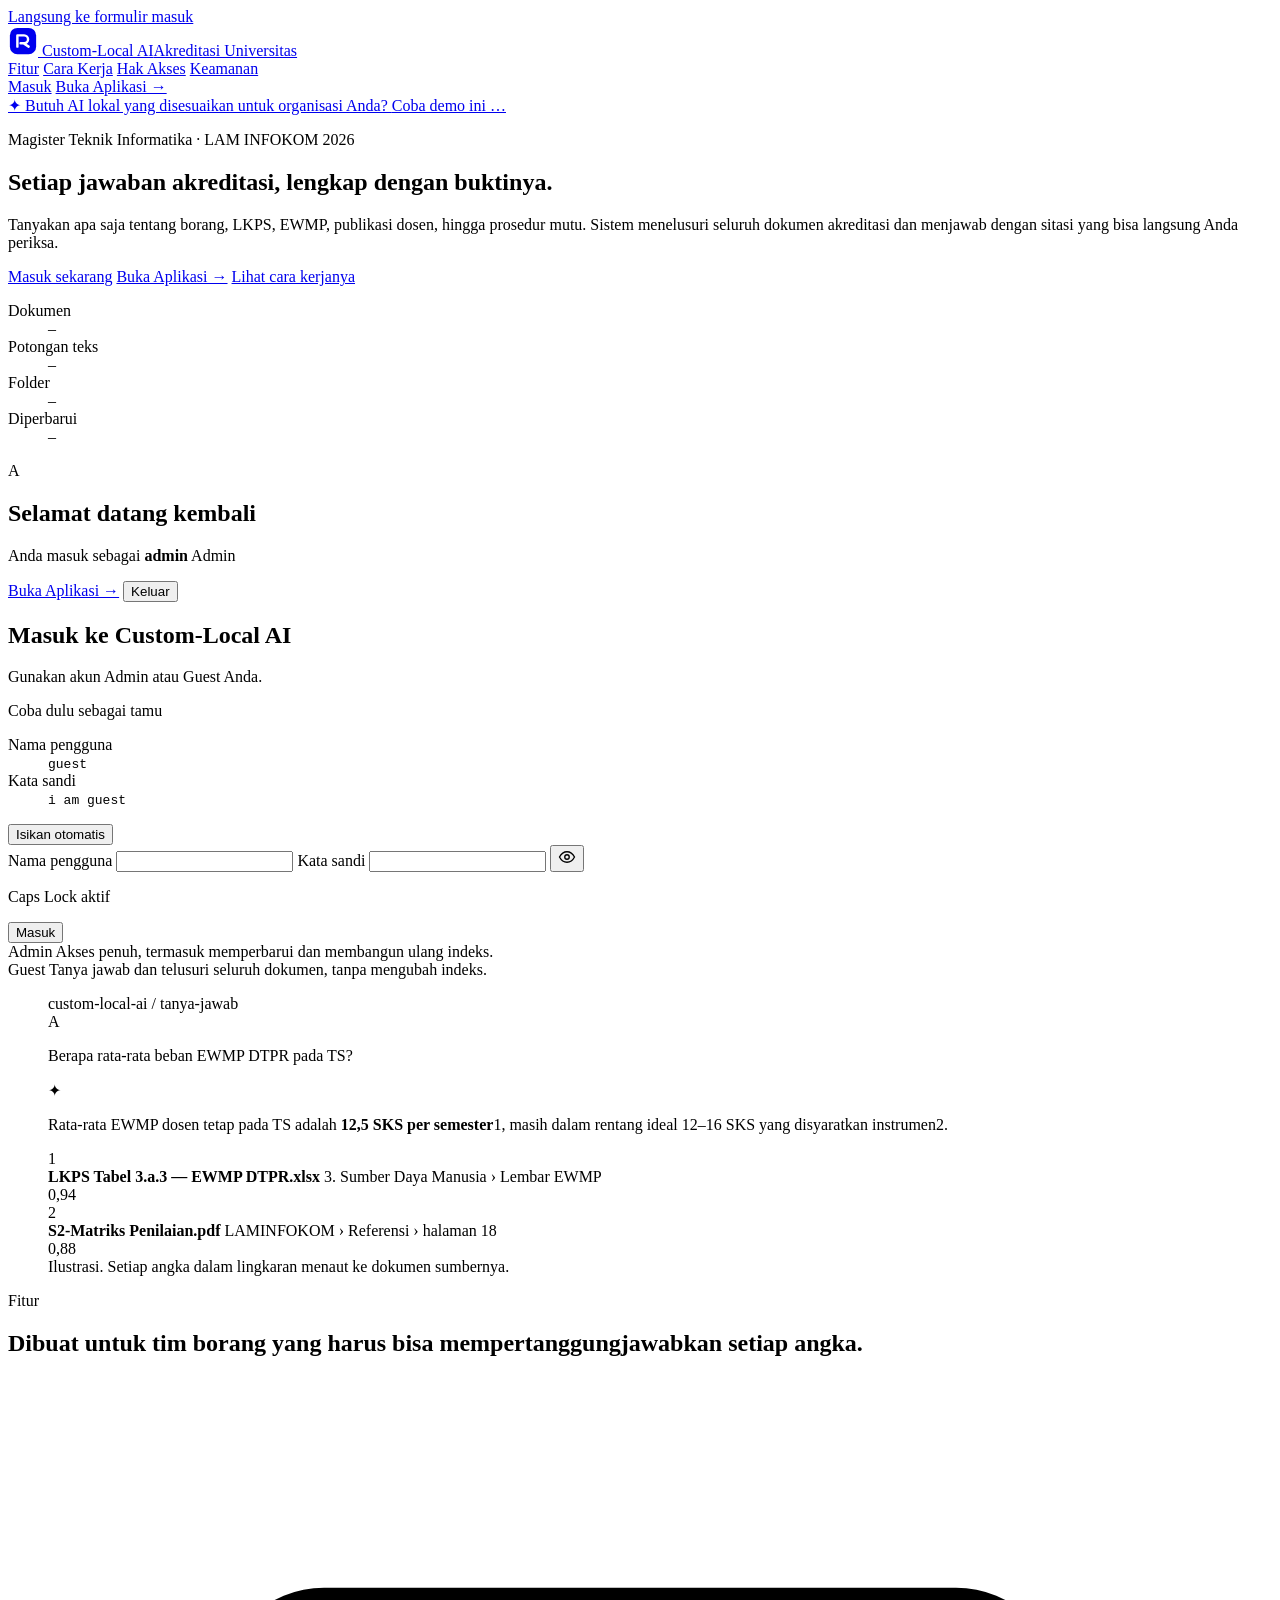
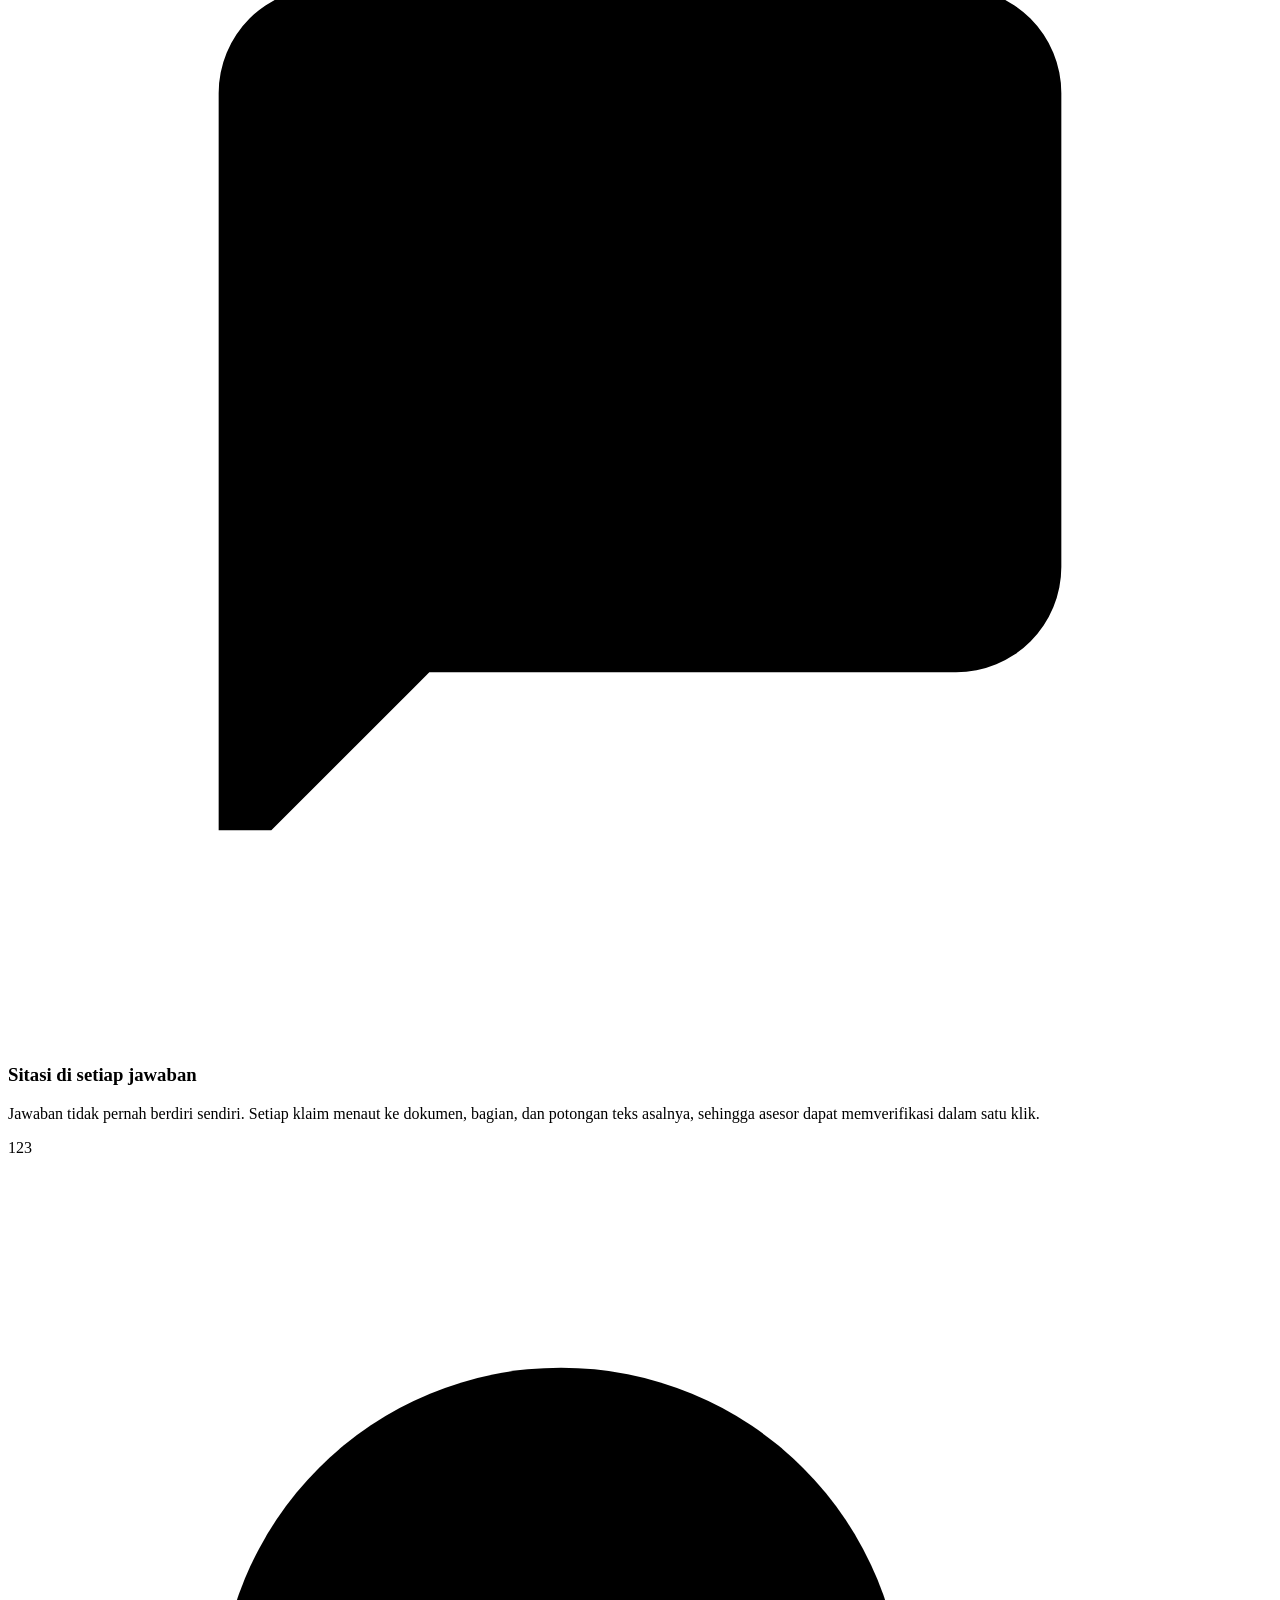
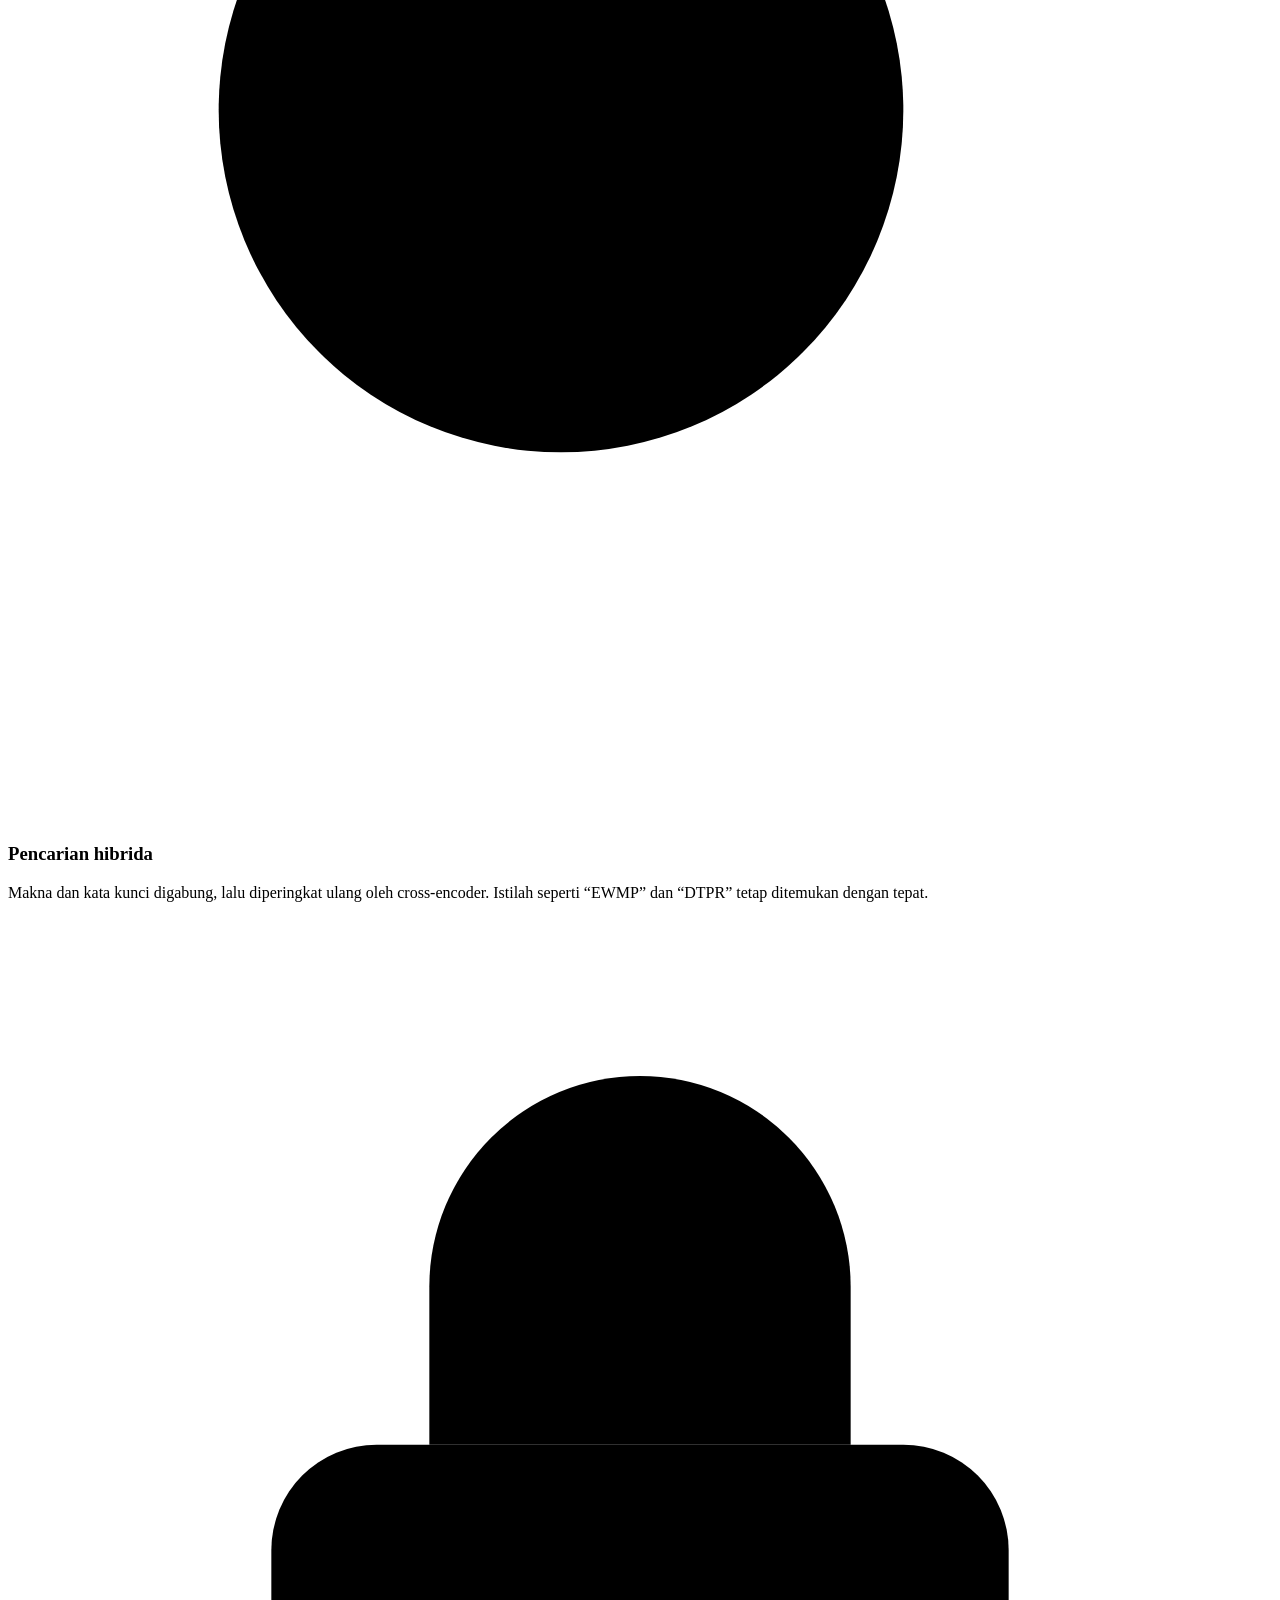
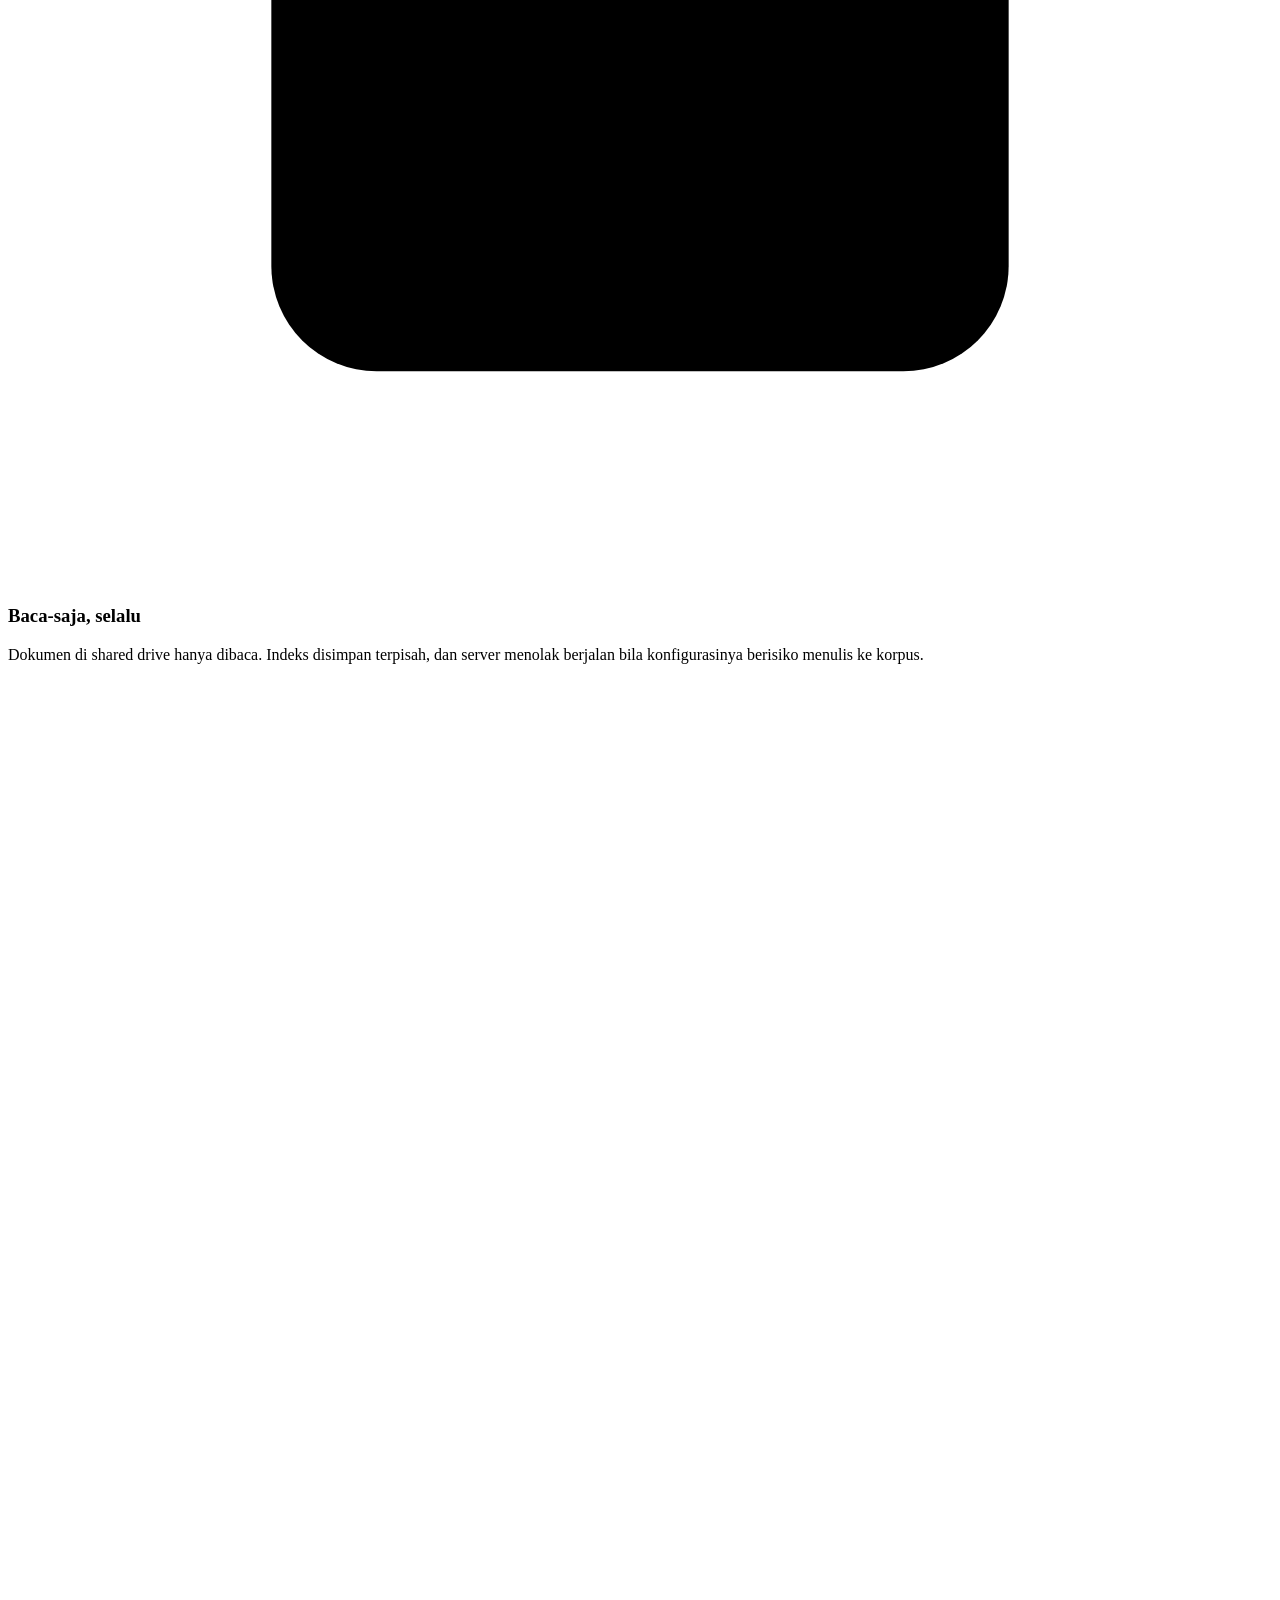
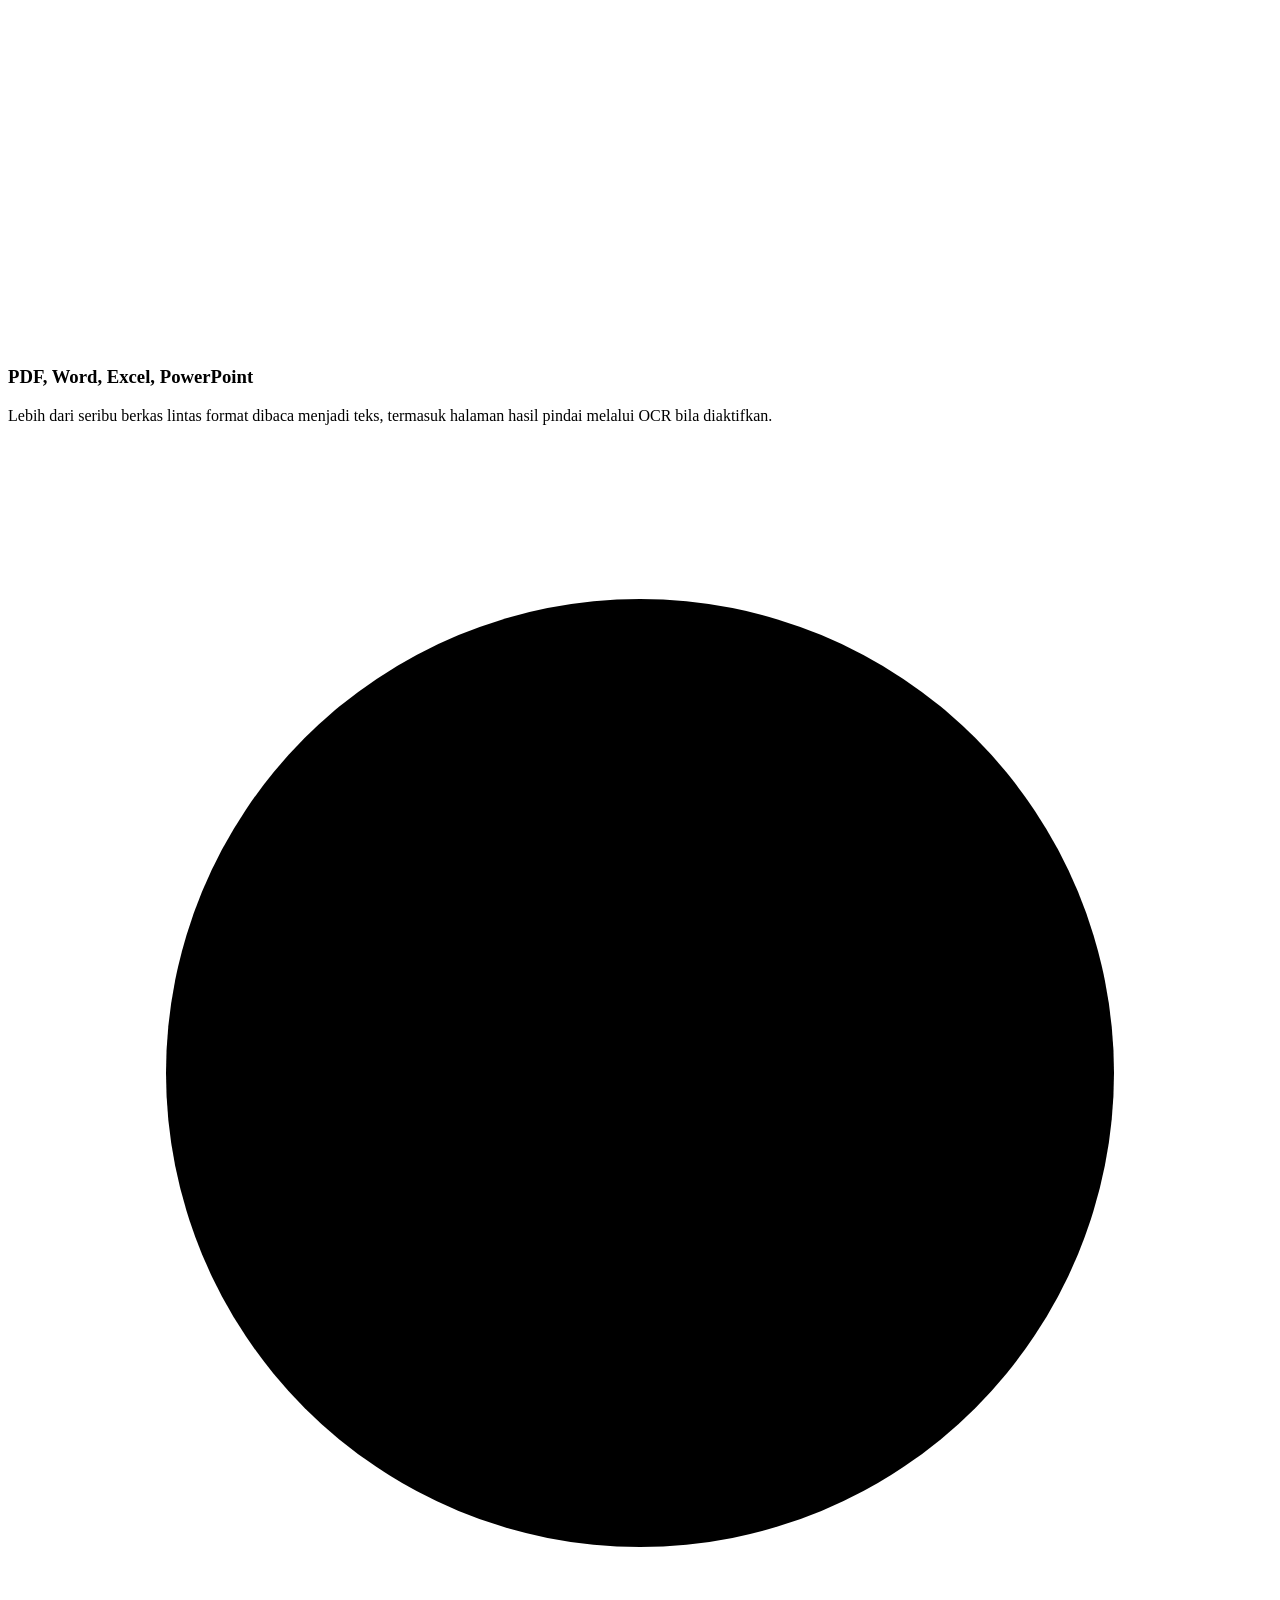
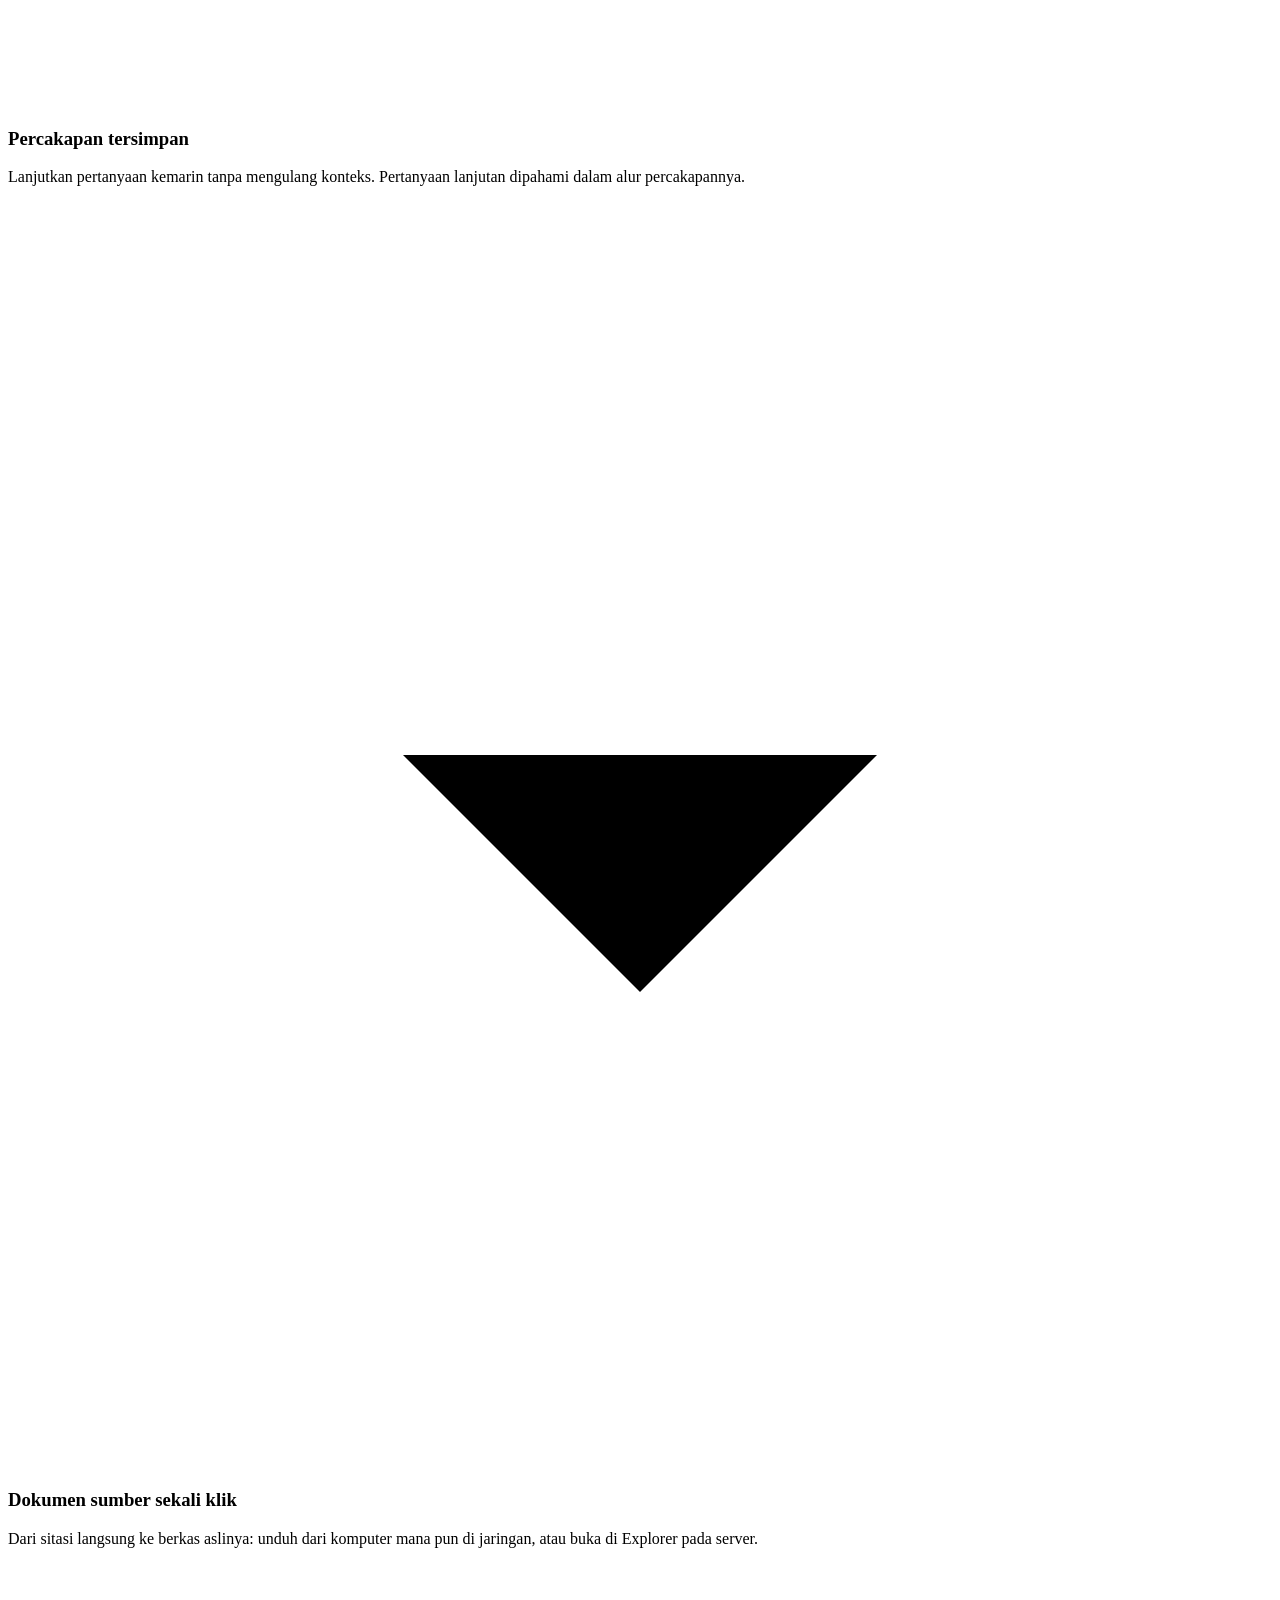
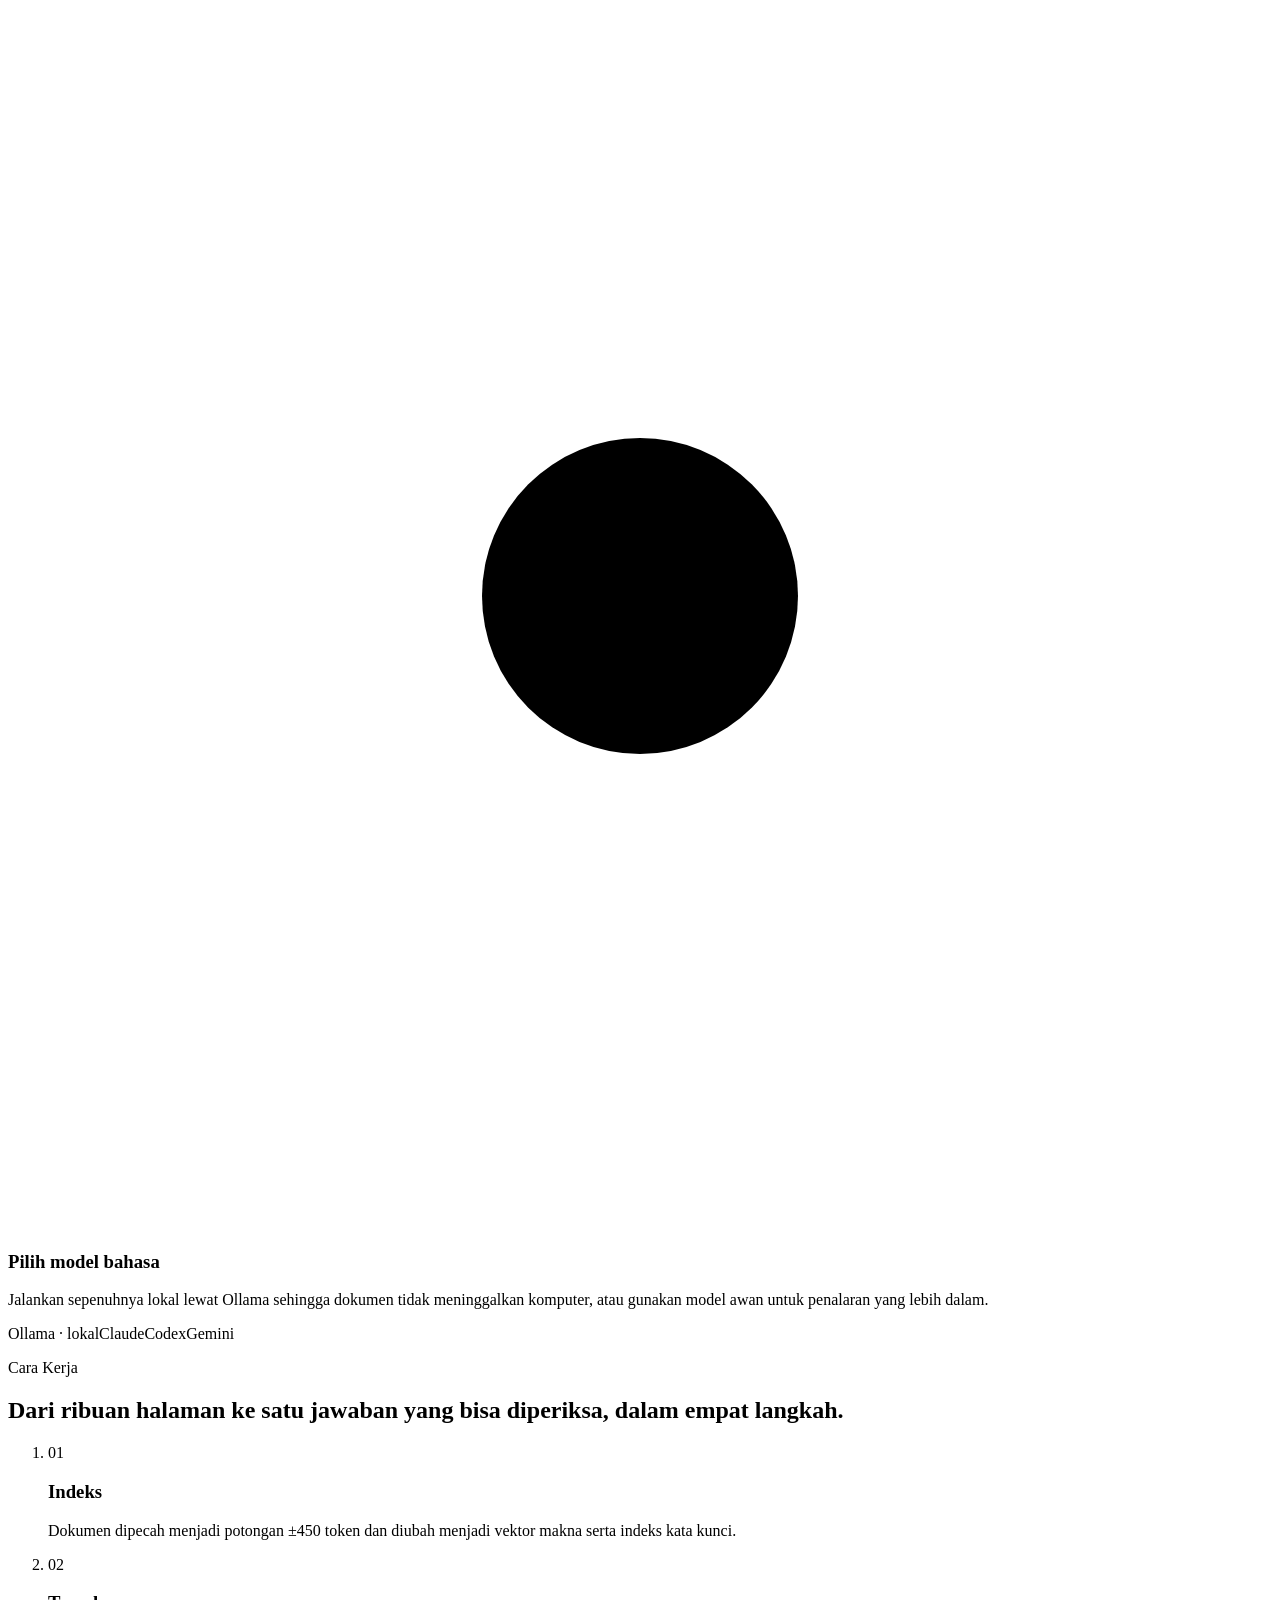
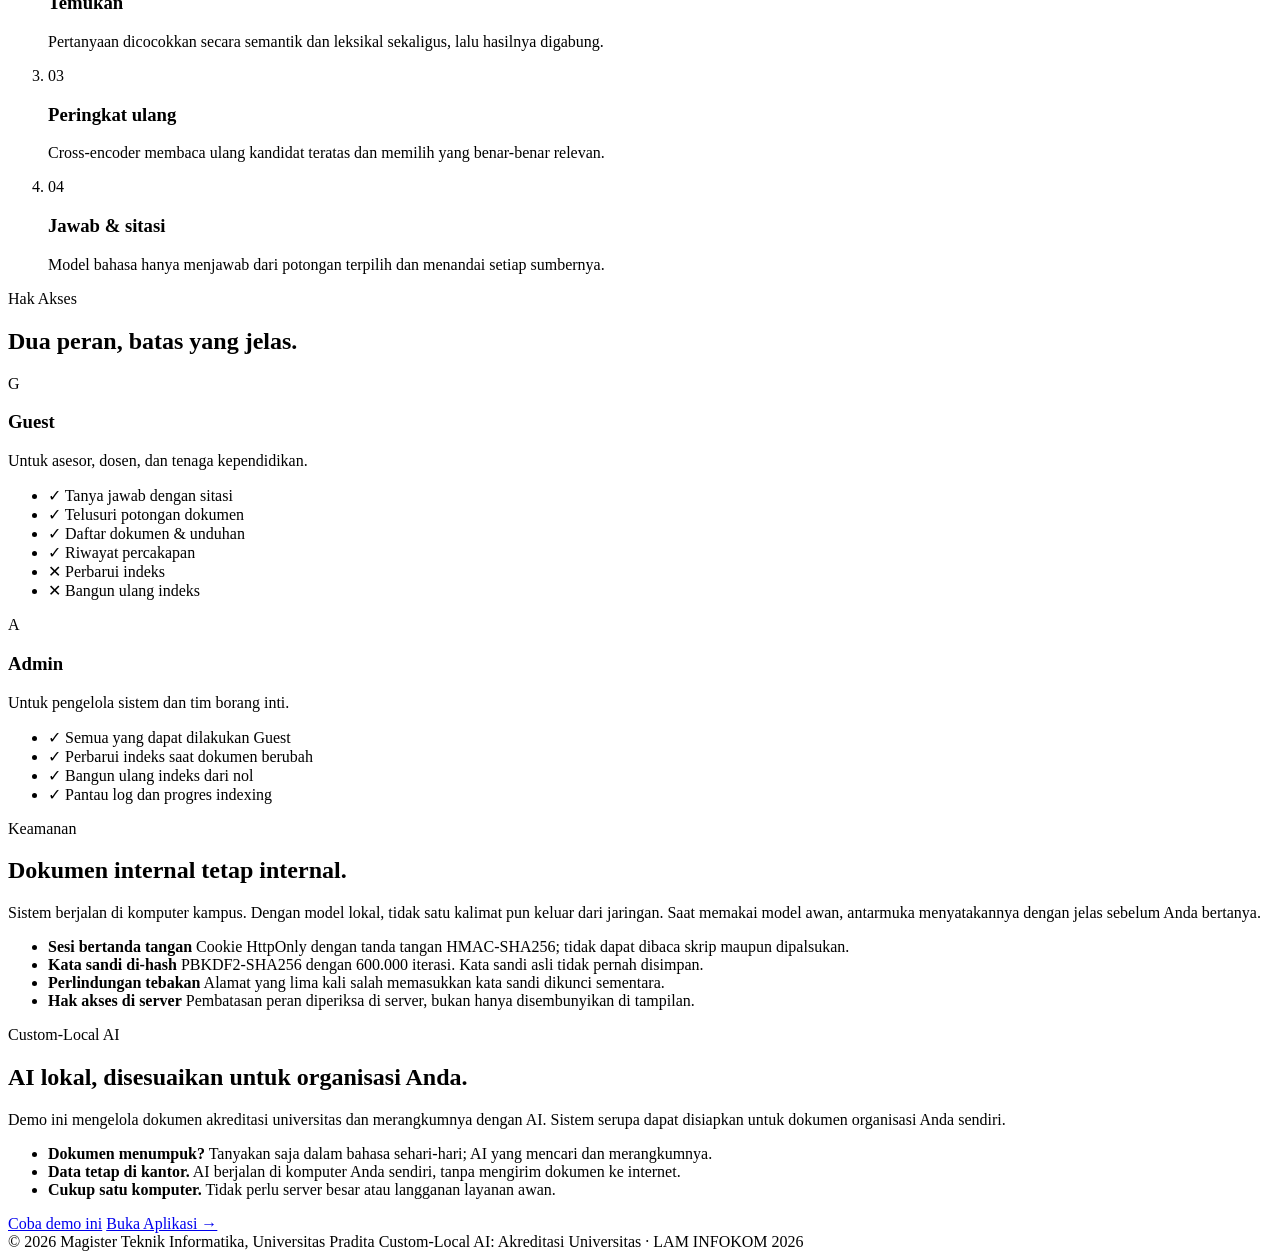
==== commit 1125b3c9: "End the hero promo with an ellipsis instead of an arrow Co-Authored-By: Claude Opus 5.5 (1M context)" ====
--- a/web/landing.html
+++ b/web/landing.html
@@ -50,7 +50,7 @@
             <span class="promo-icon" aria-hidden="true">✦</span>
             <span>
               Butuh AI lokal yang disesuaikan untuk organisasi Anda?
-              <span class="promo-cta">Coba demo ini →</span>
+              <span class="promo-cta">Coba demo ini …</span>
             </span>
           </a>
           <p class="eyebrow reveal">
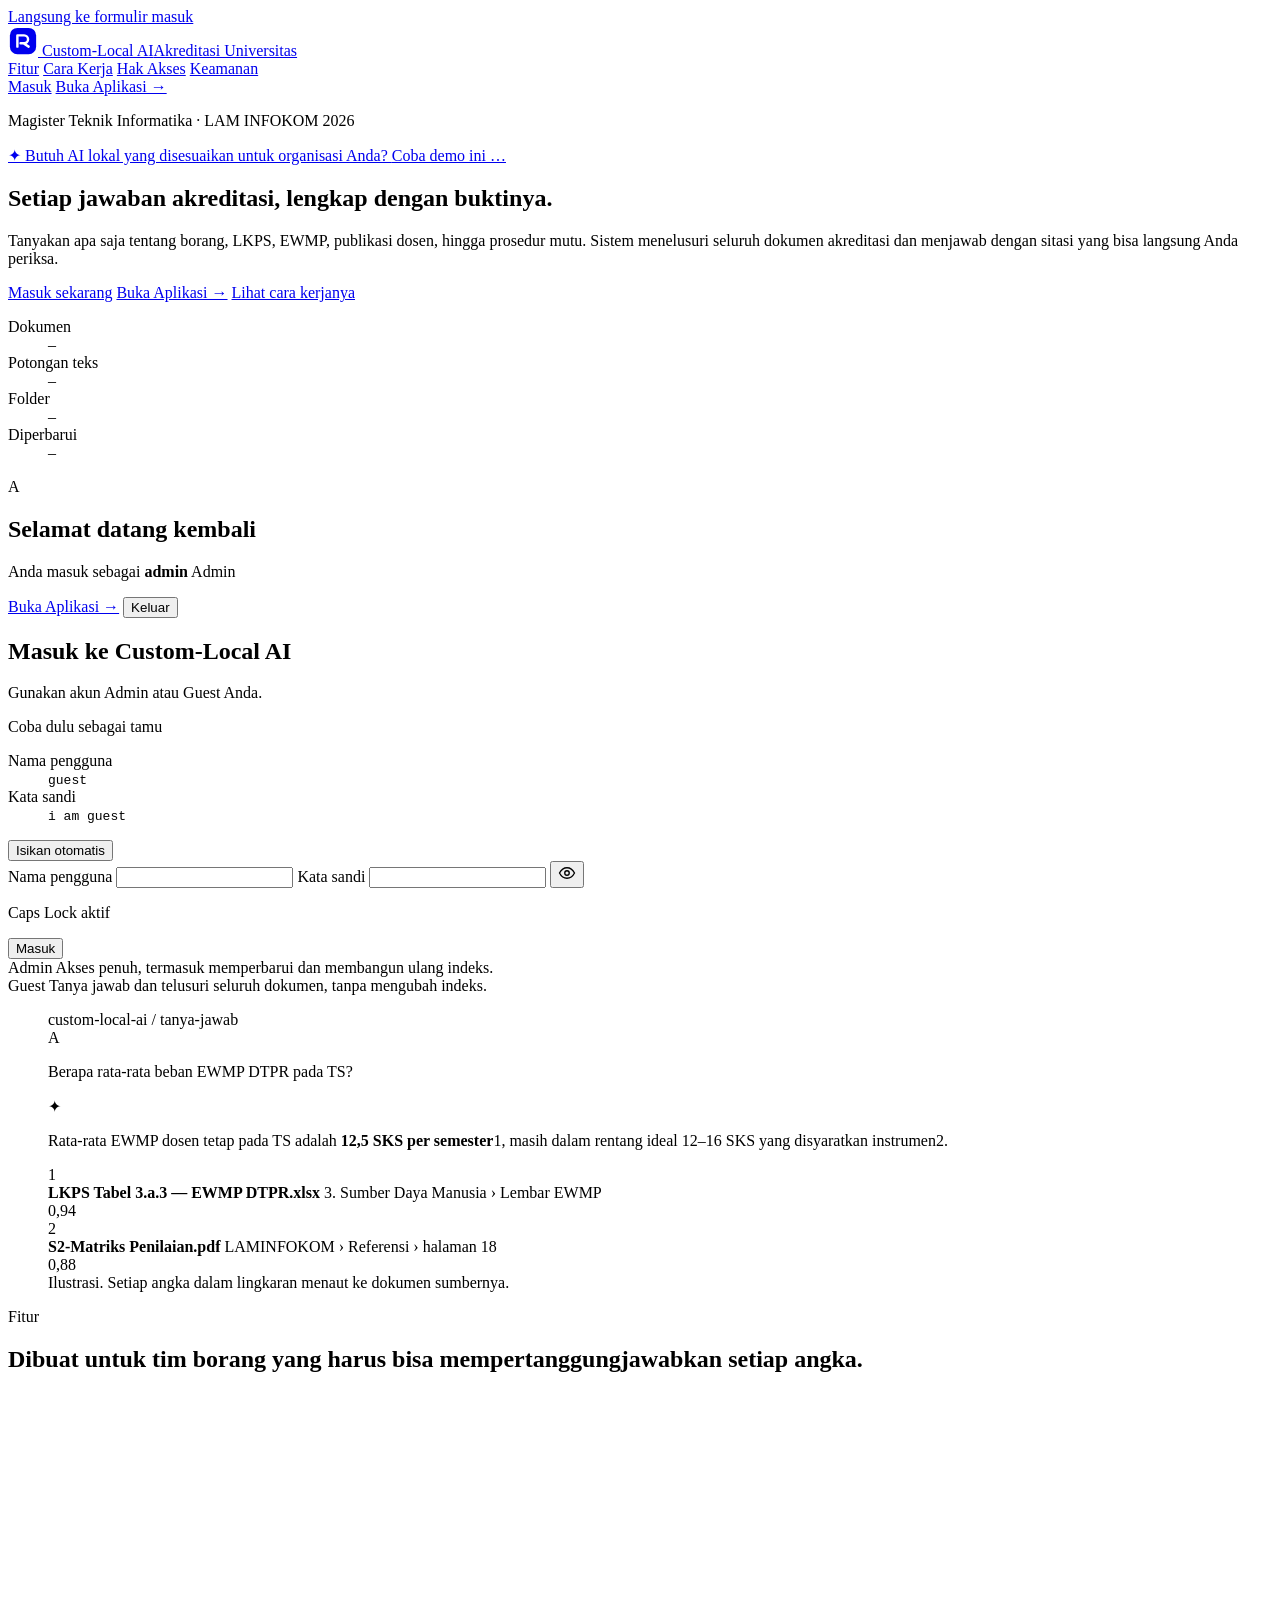
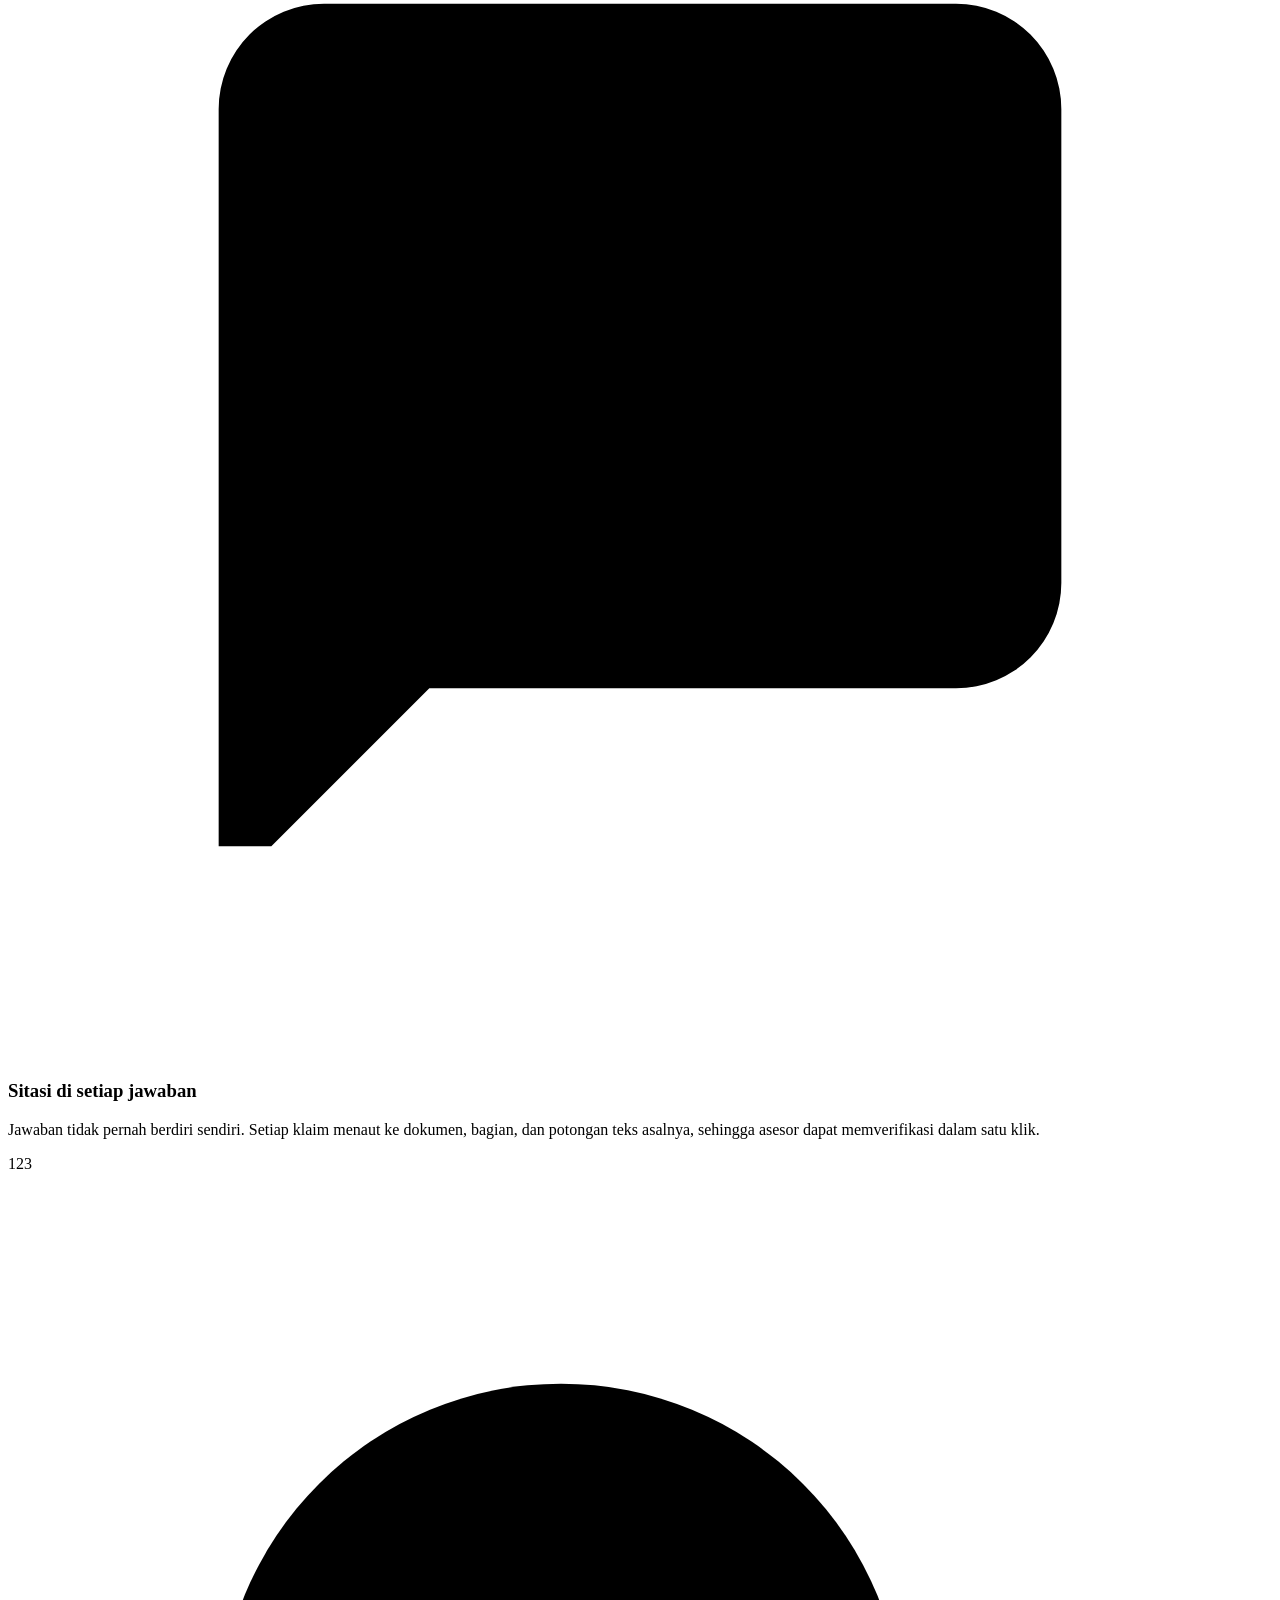
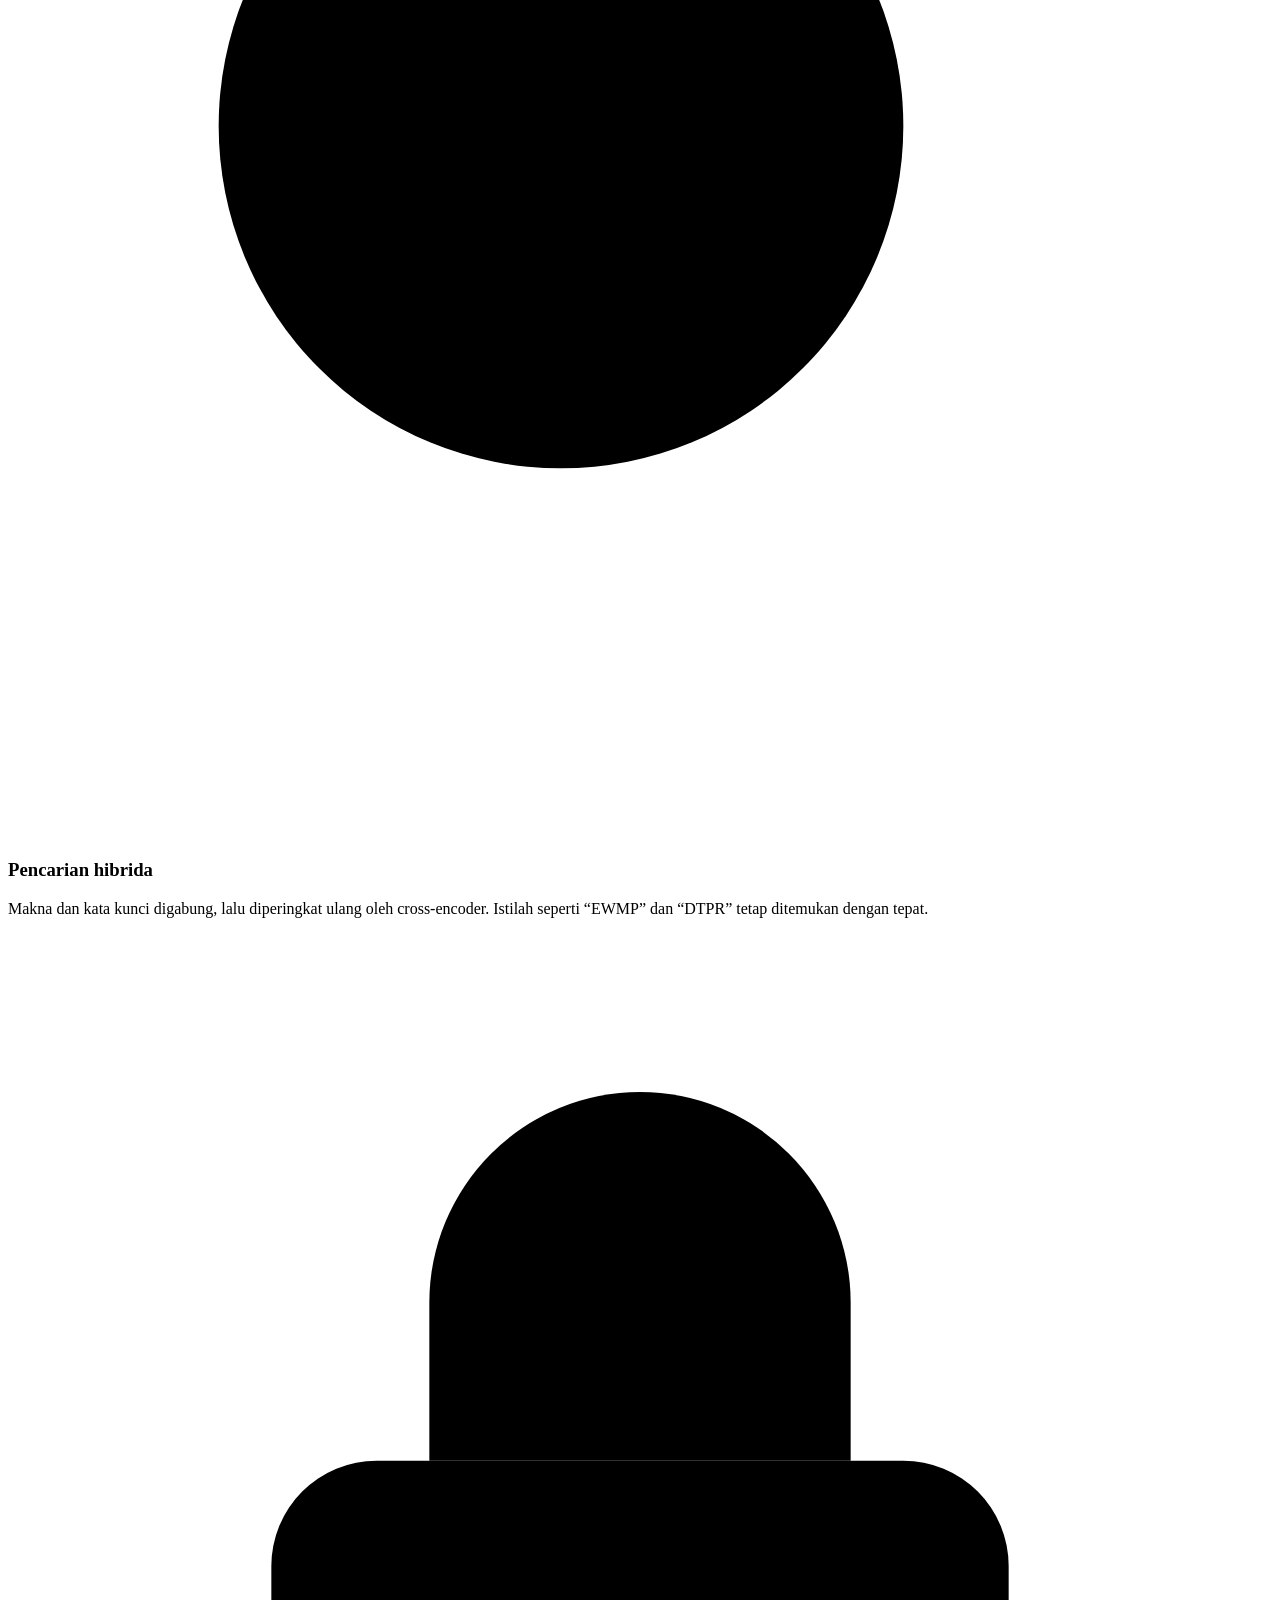
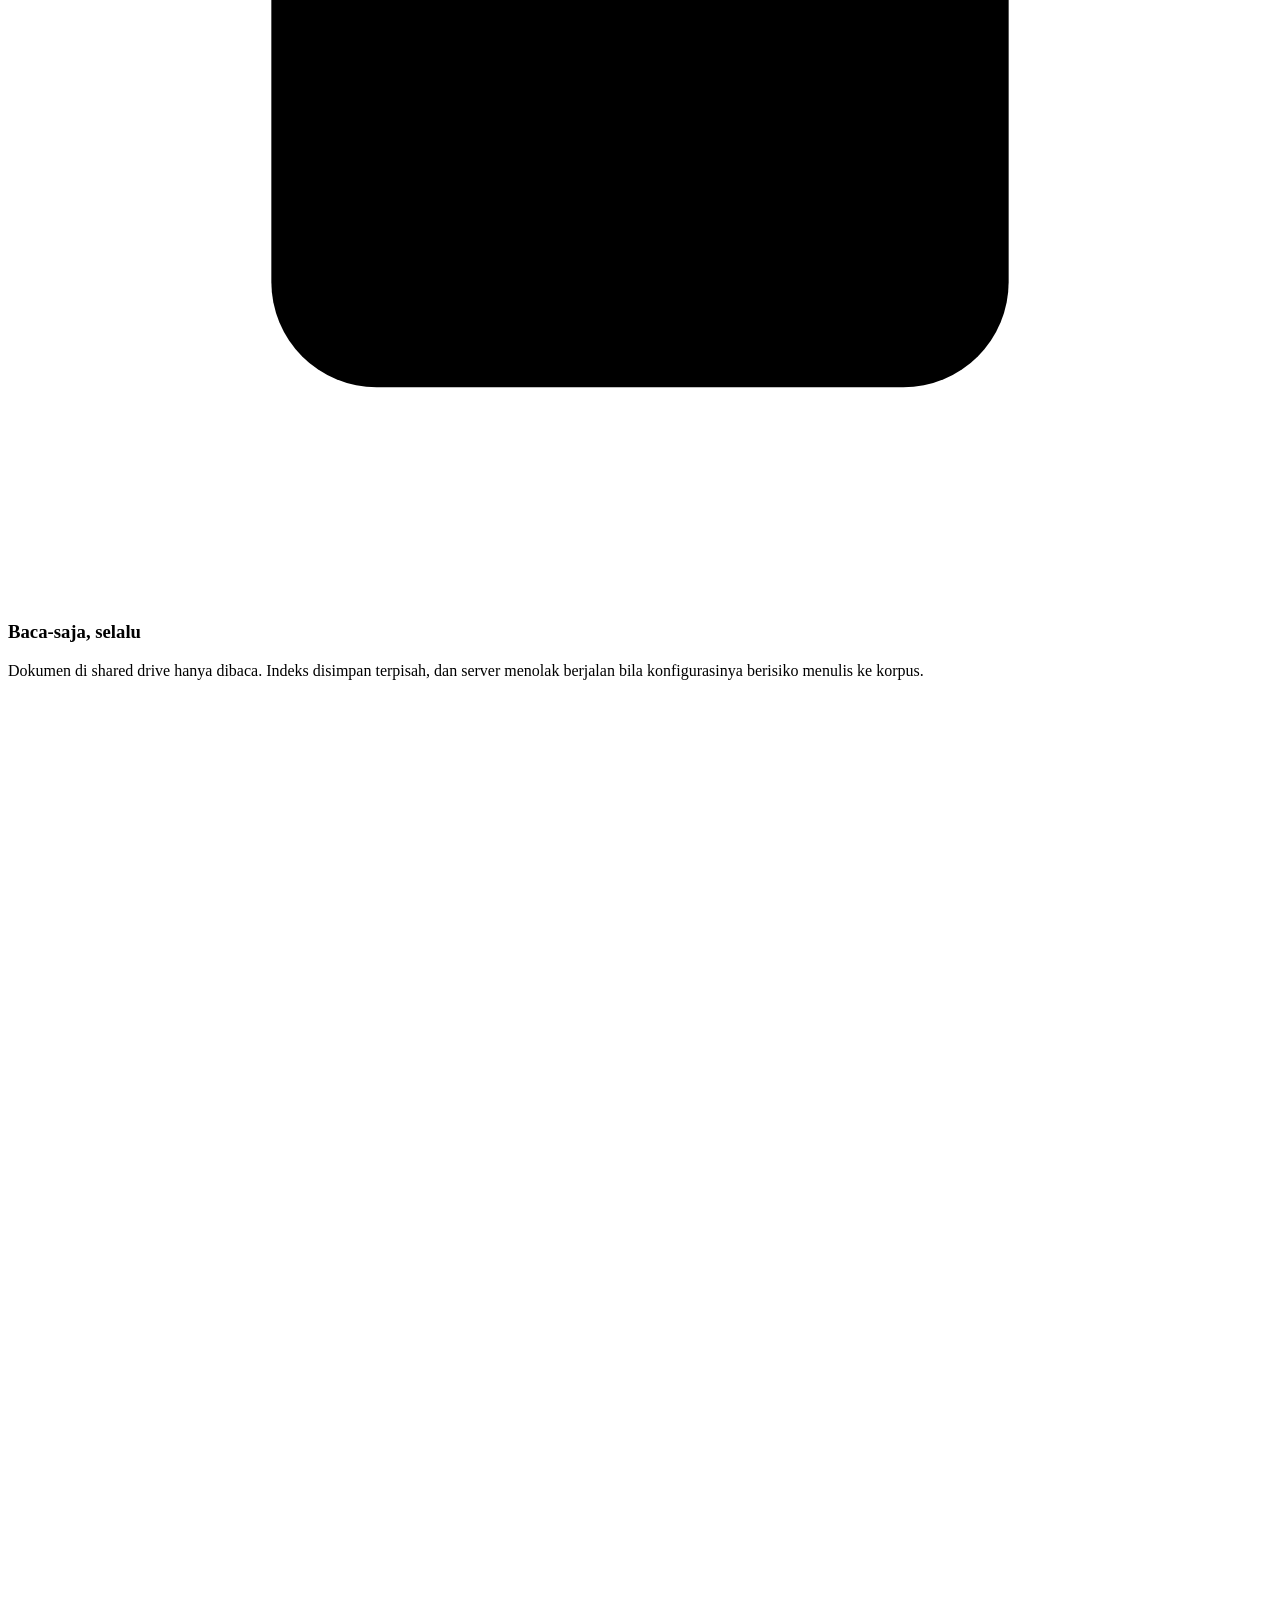
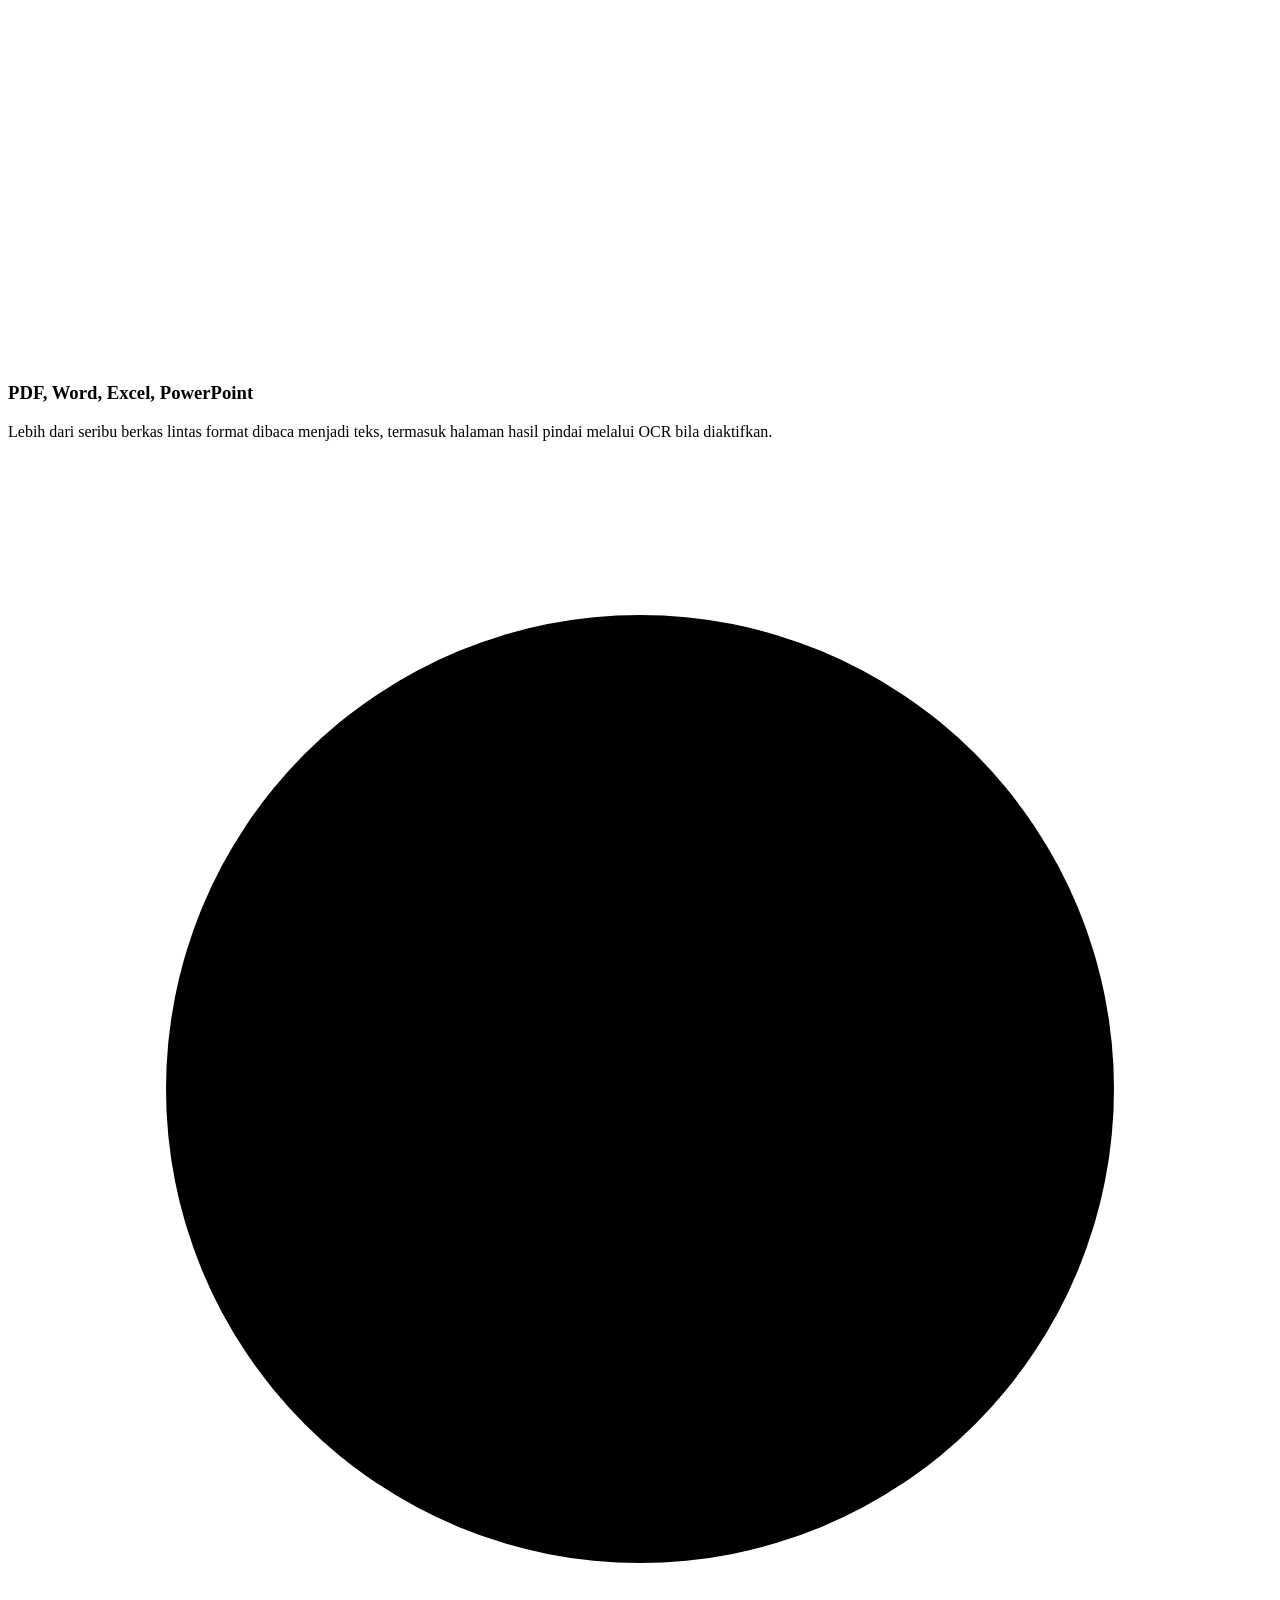
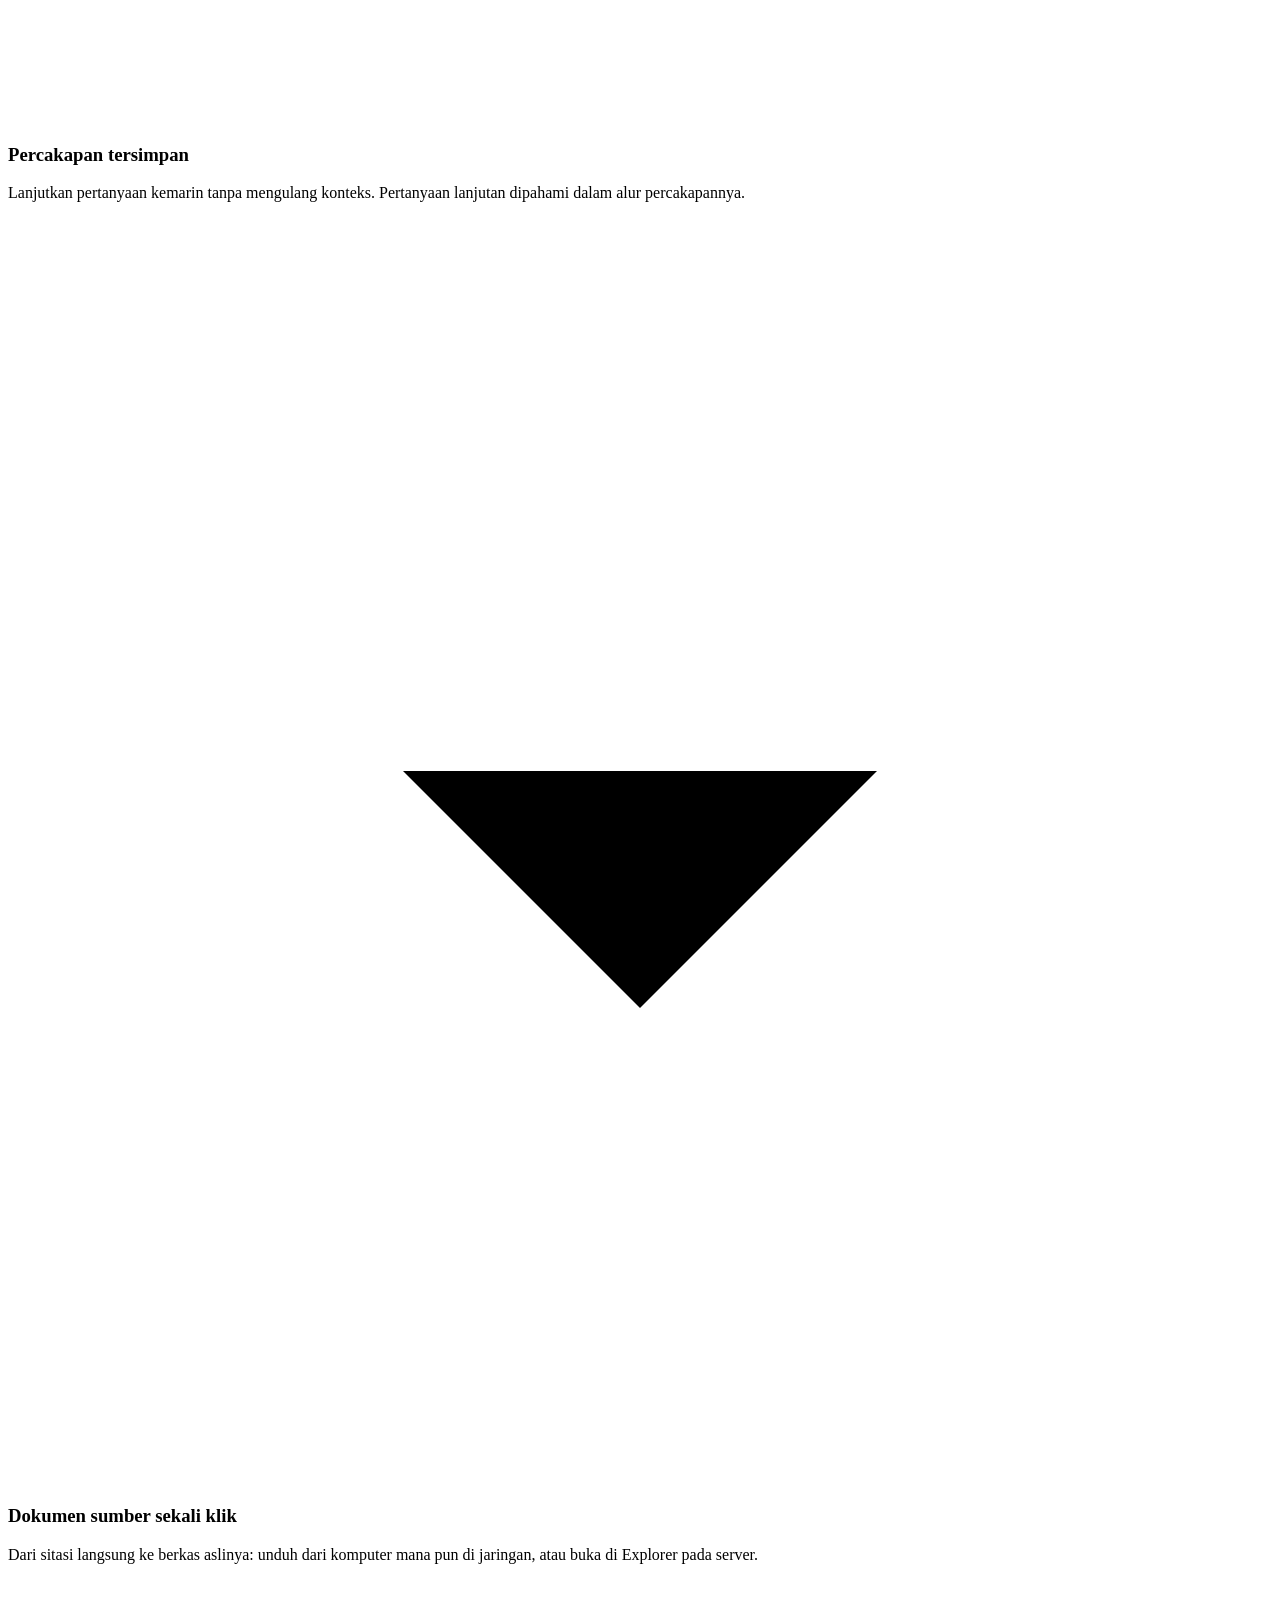
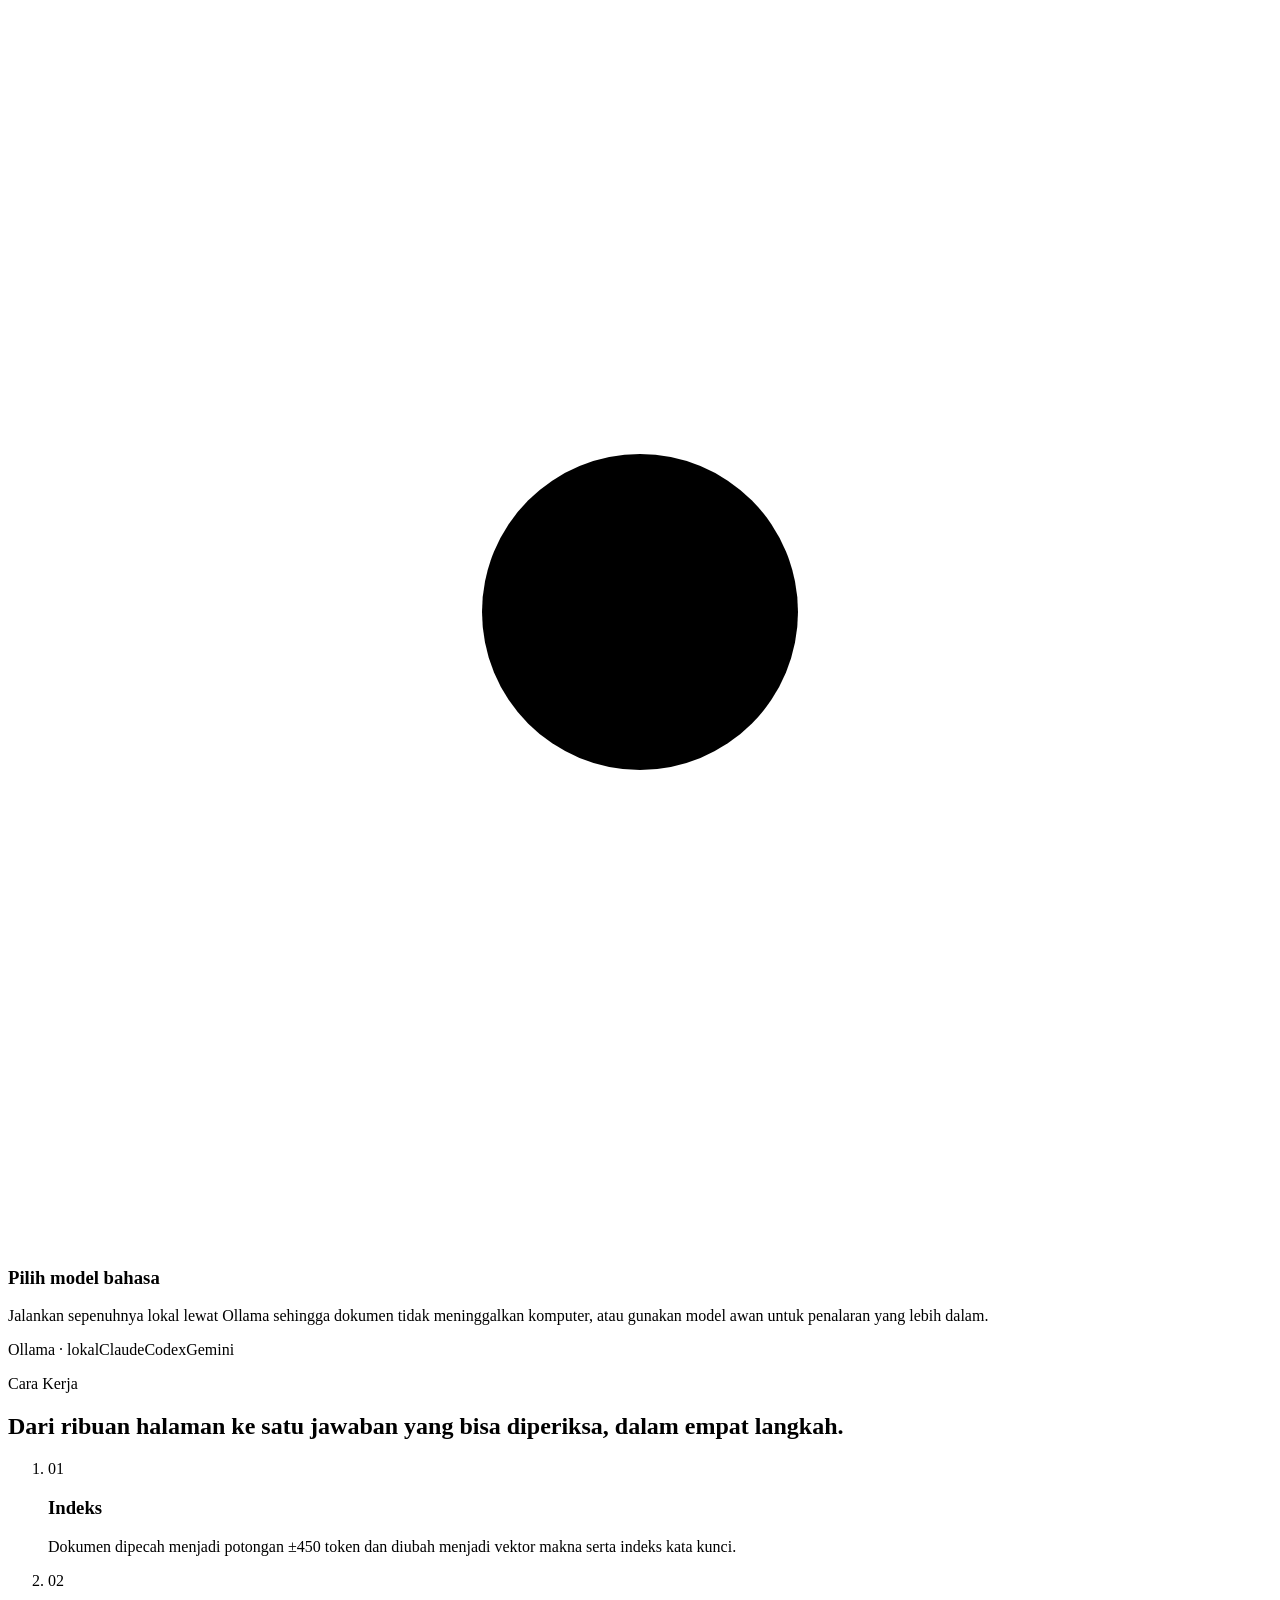
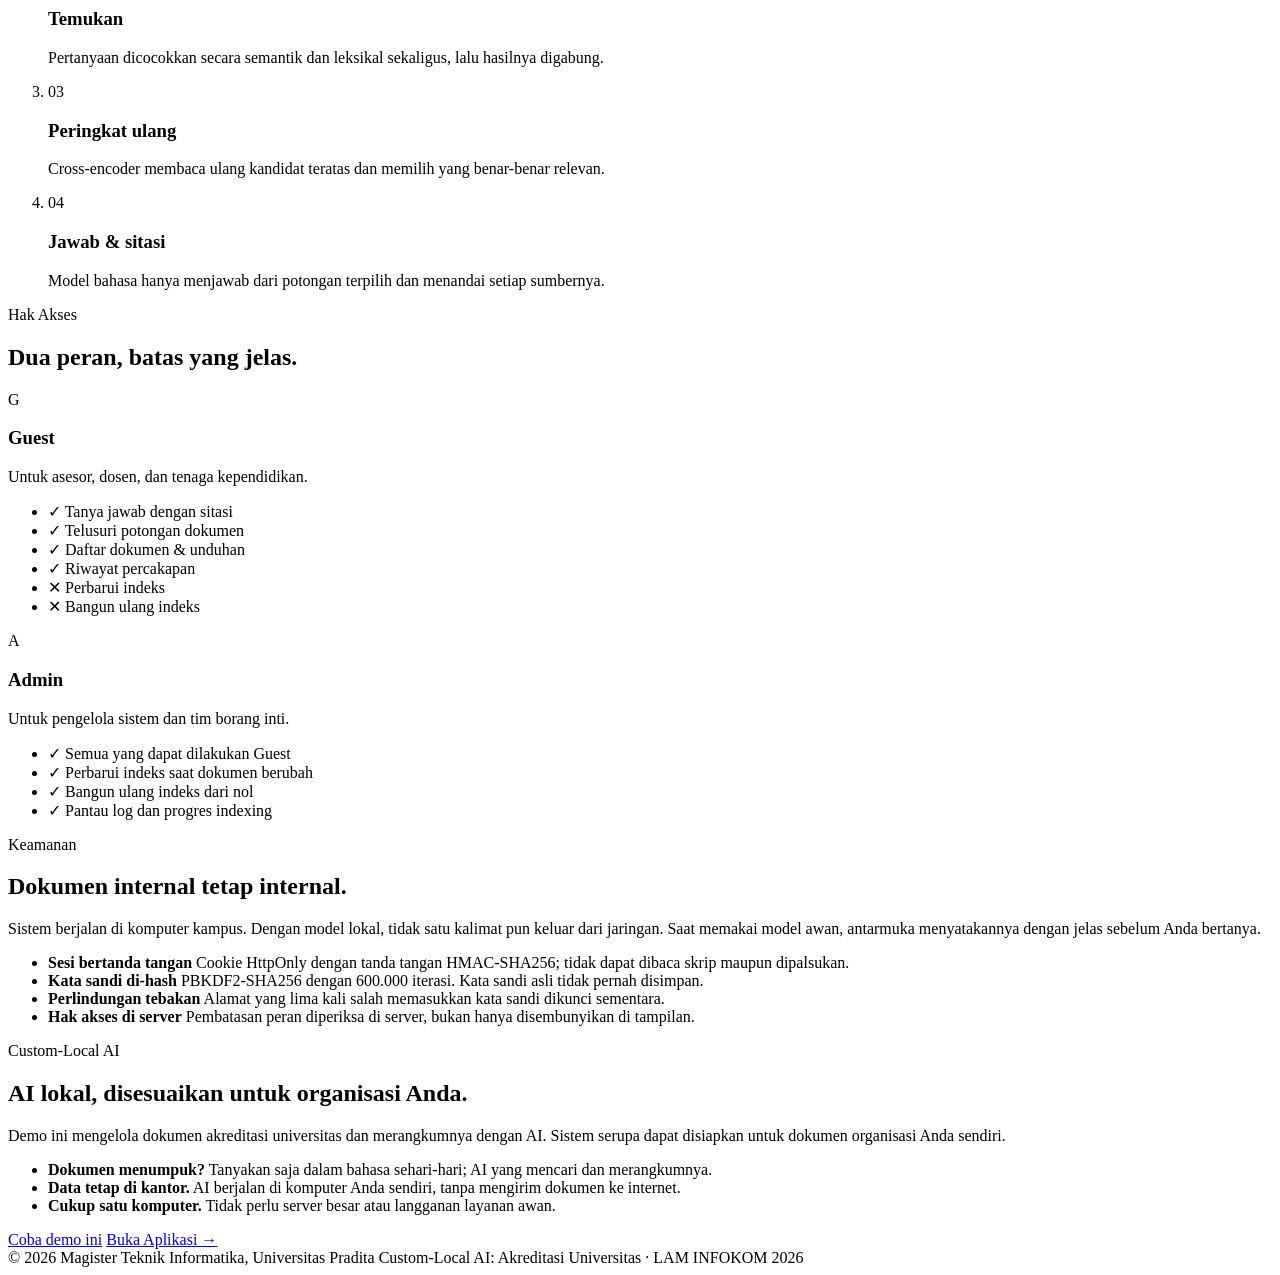
==== commit 98b3387a: "Put the hero promo directly above the headline The institution pill now comes first, so the pitch le" ====
--- a/web/landing.html
+++ b/web/landing.html
@@ -46,6 +46,10 @@
 
       <div class="container hero-inner">
         <div class="hero-copy">
+          <p class="eyebrow reveal">
+            <span class="eyebrow-dot" aria-hidden="true"></span>
+            Magister Teknik Informatika &middot; LAM INFOKOM 2026
+          </p>
           <a class="promo reveal" href="#masuk">
             <span class="promo-icon" aria-hidden="true">✦</span>
             <span>
@@ -53,10 +57,6 @@
               <span class="promo-cta">Coba demo ini …</span>
             </span>
           </a>
-          <p class="eyebrow reveal">
-            <span class="eyebrow-dot" aria-hidden="true"></span>
-            Magister Teknik Informatika &middot; LAM INFOKOM 2026
-          </p>
           <h1 class="hero-title reveal">
             Setiap jawaban akreditasi,
             <span class="gradient-text">lengkap dengan buktinya.</span>
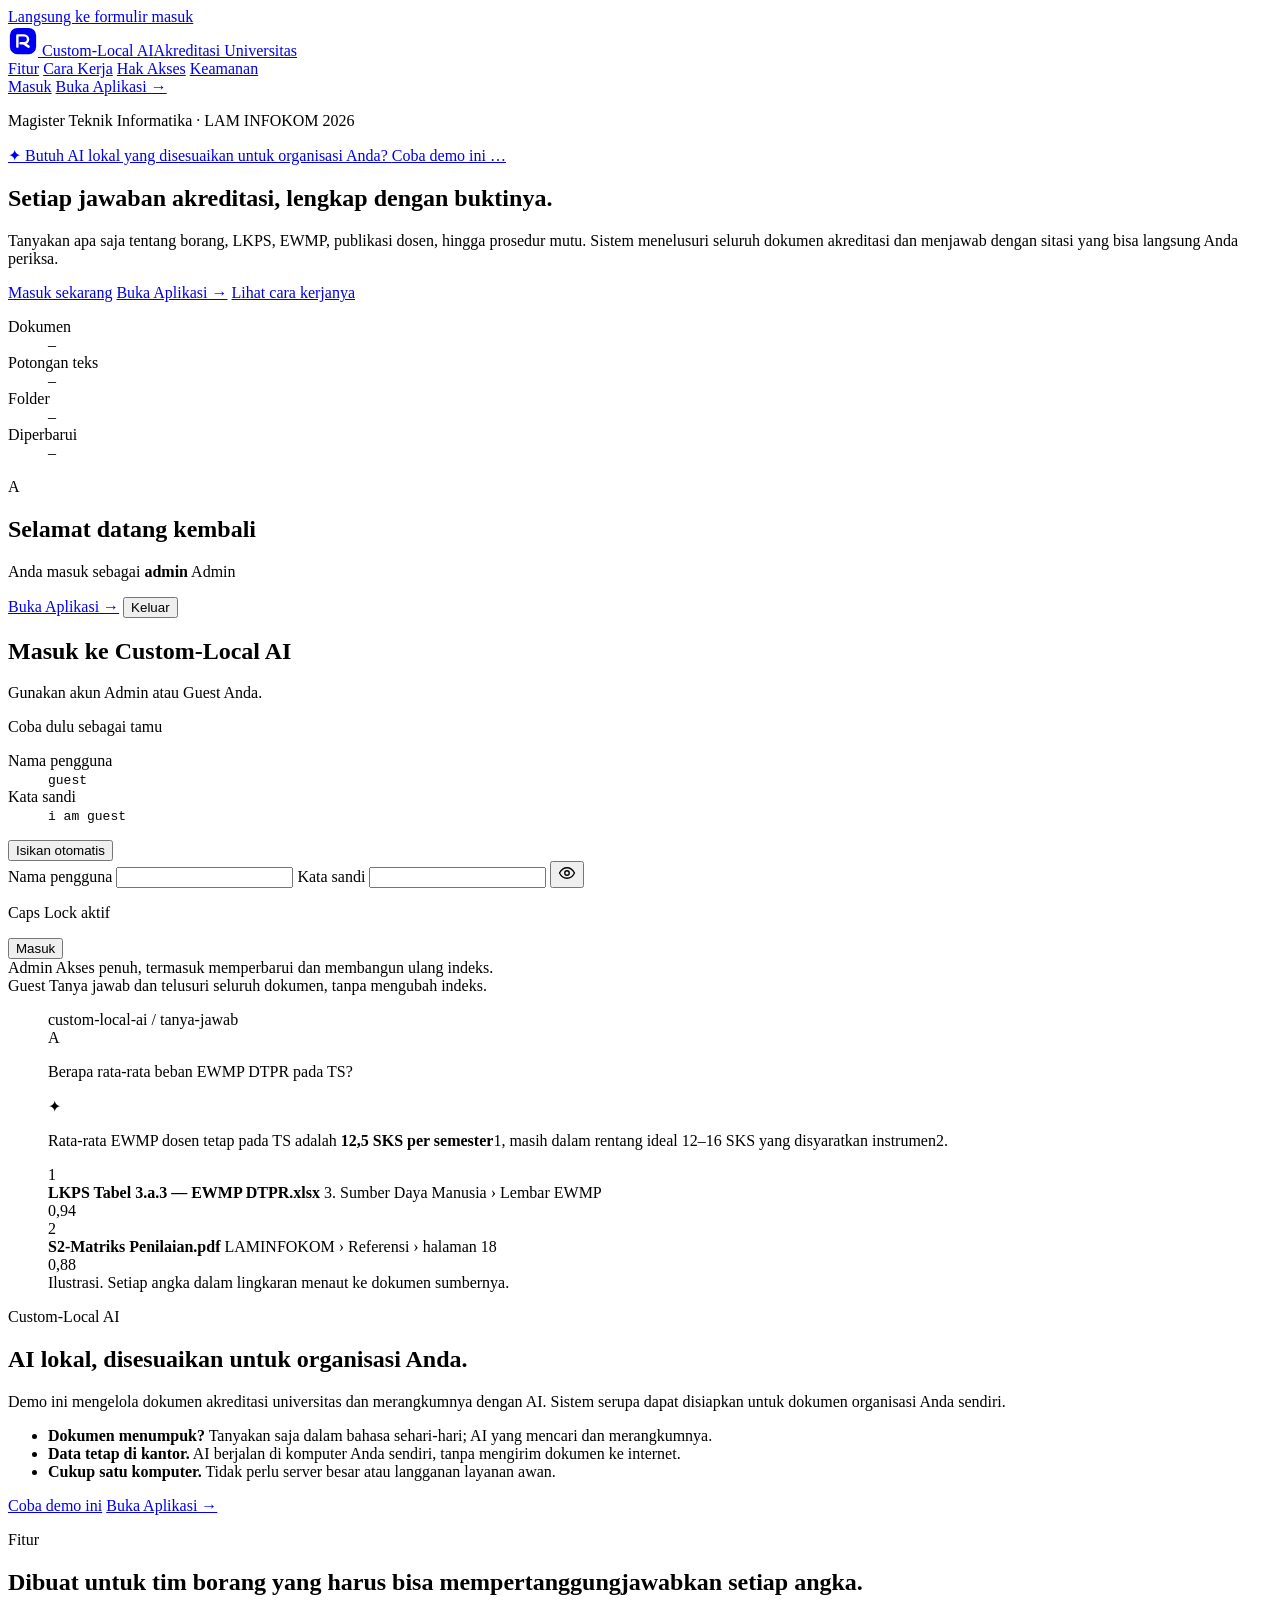
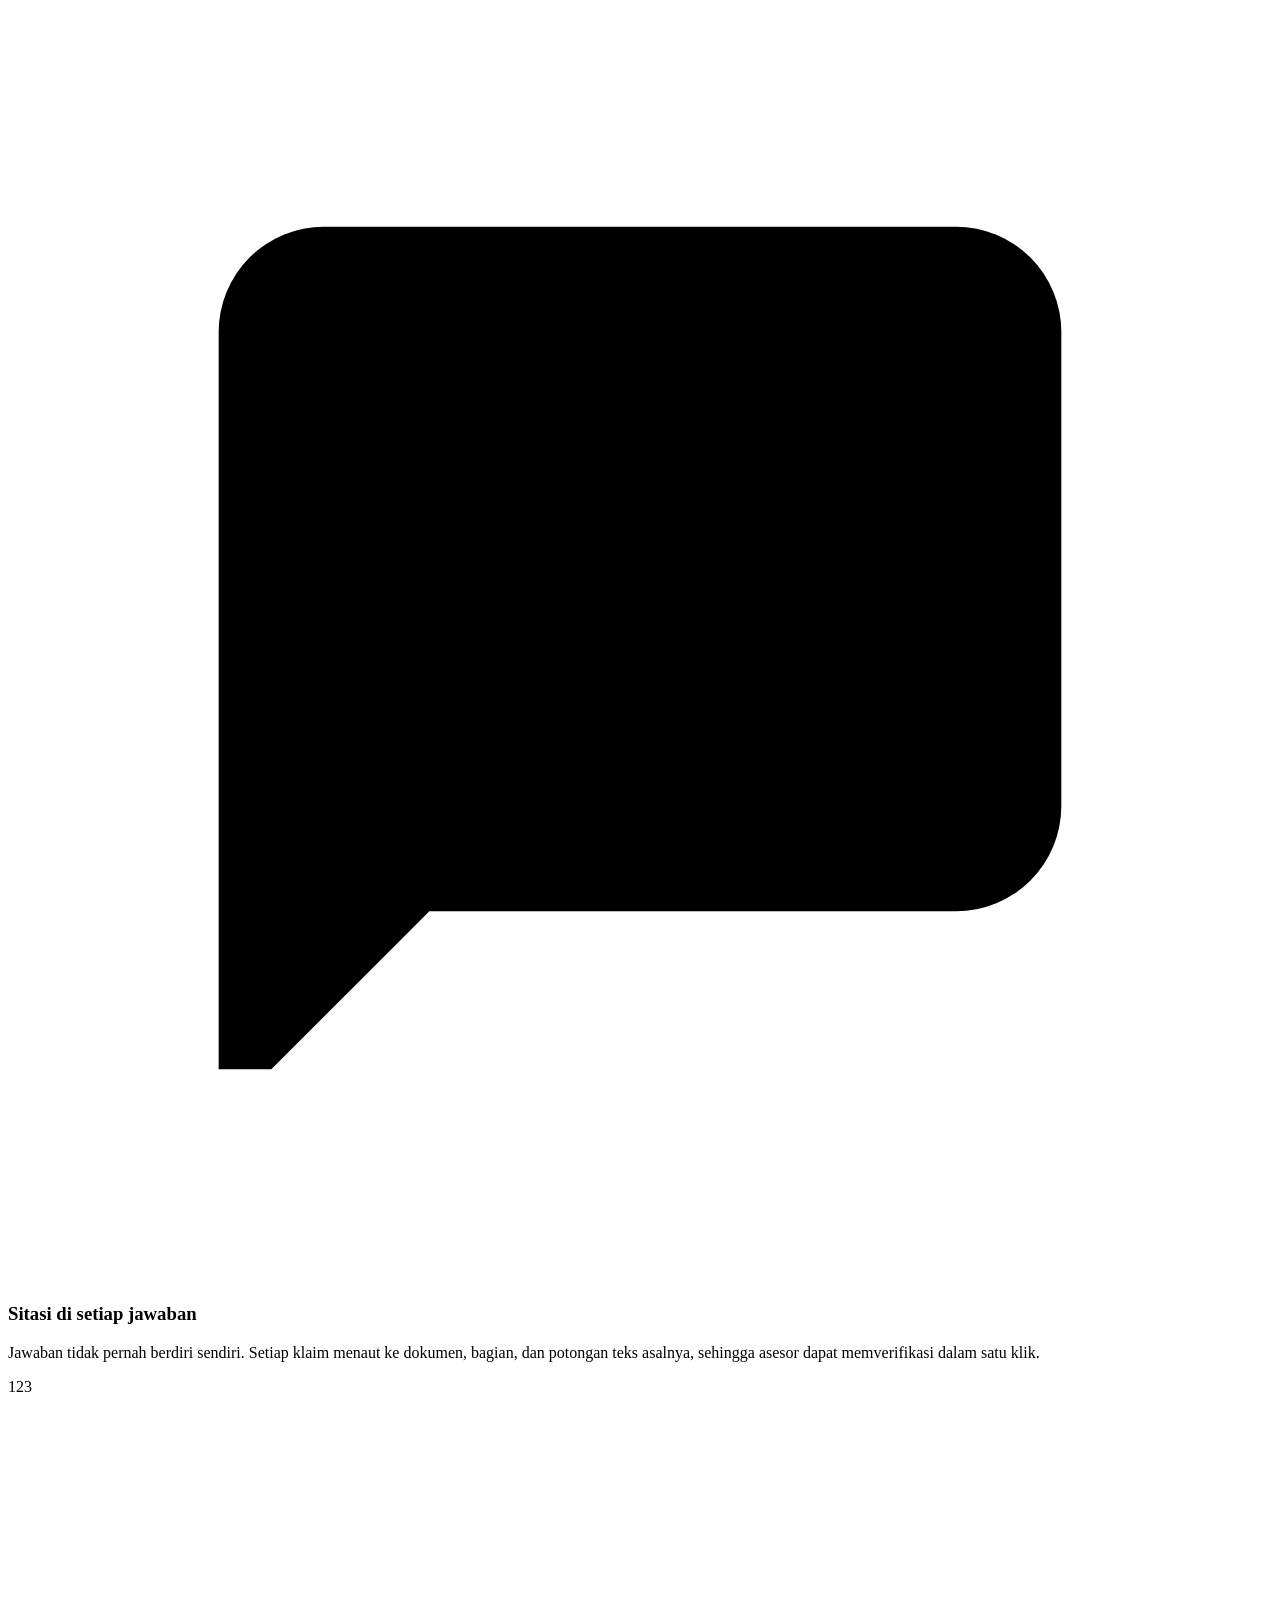
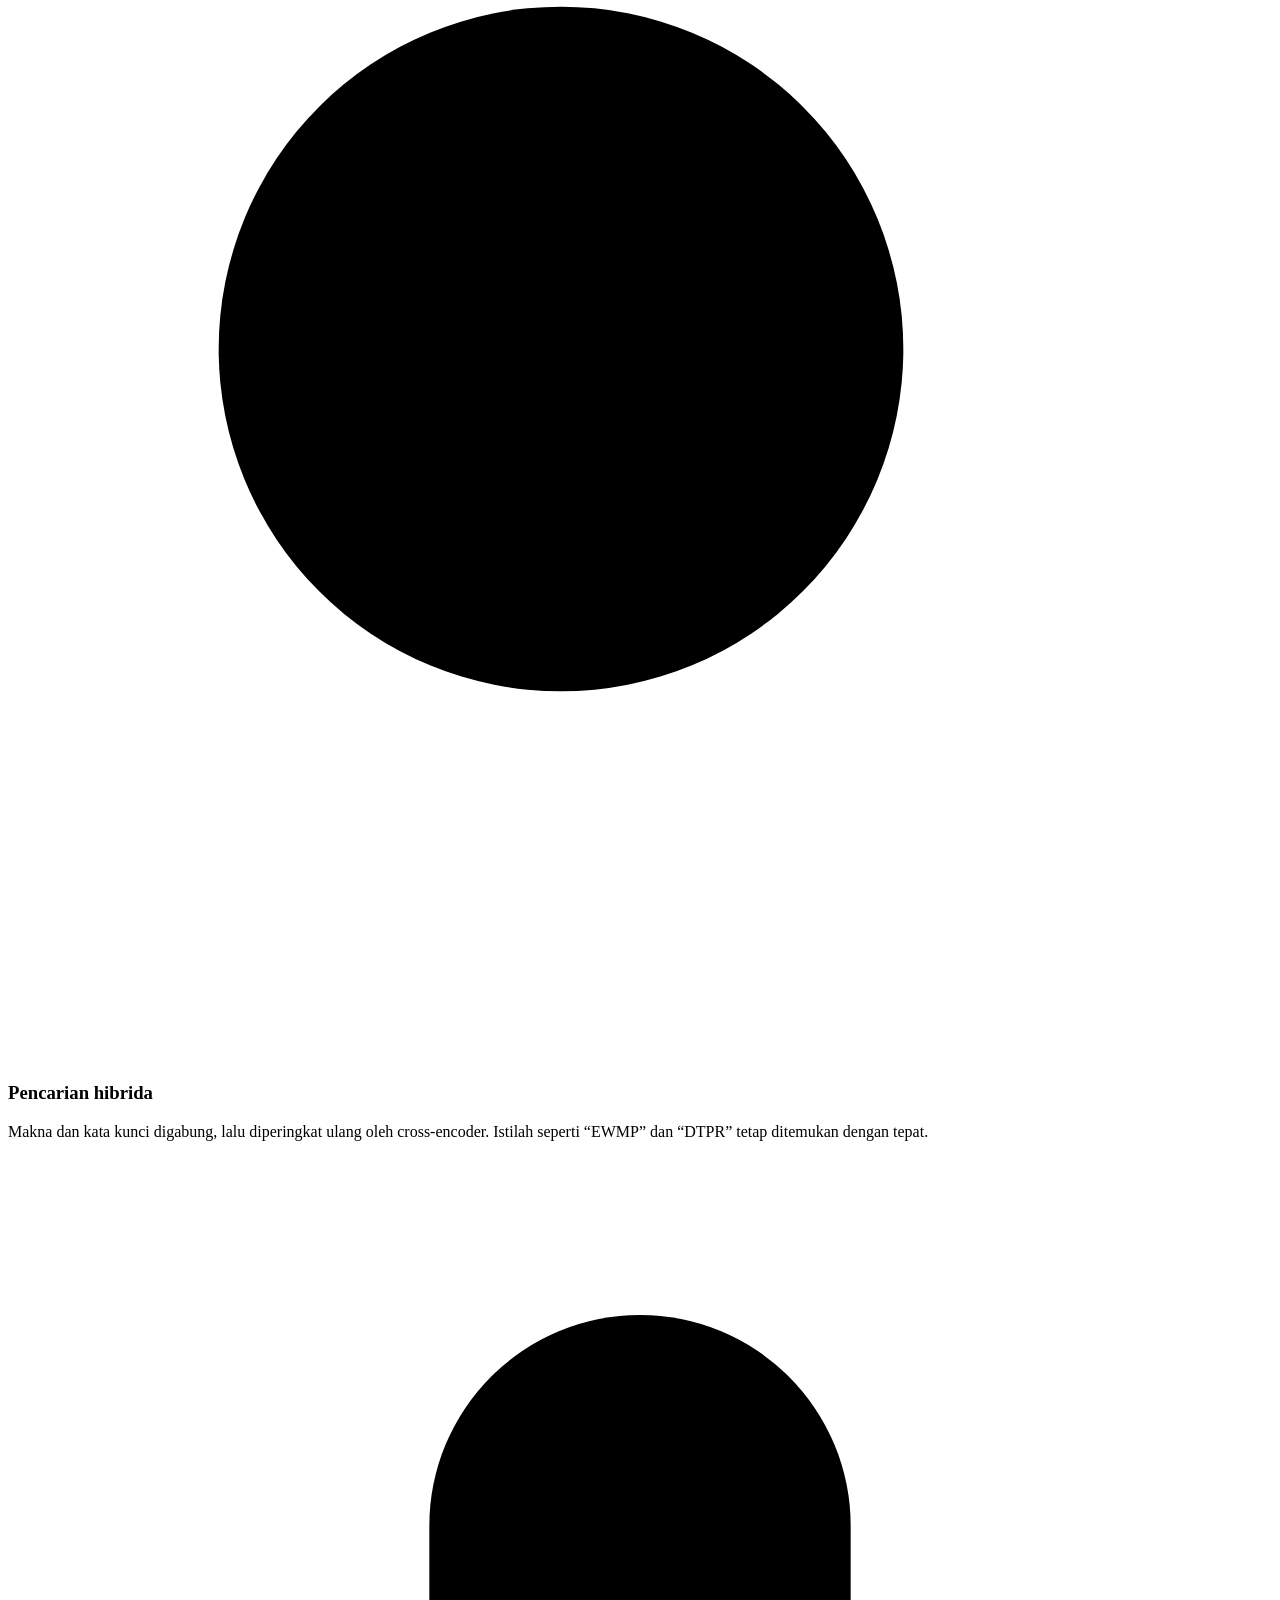
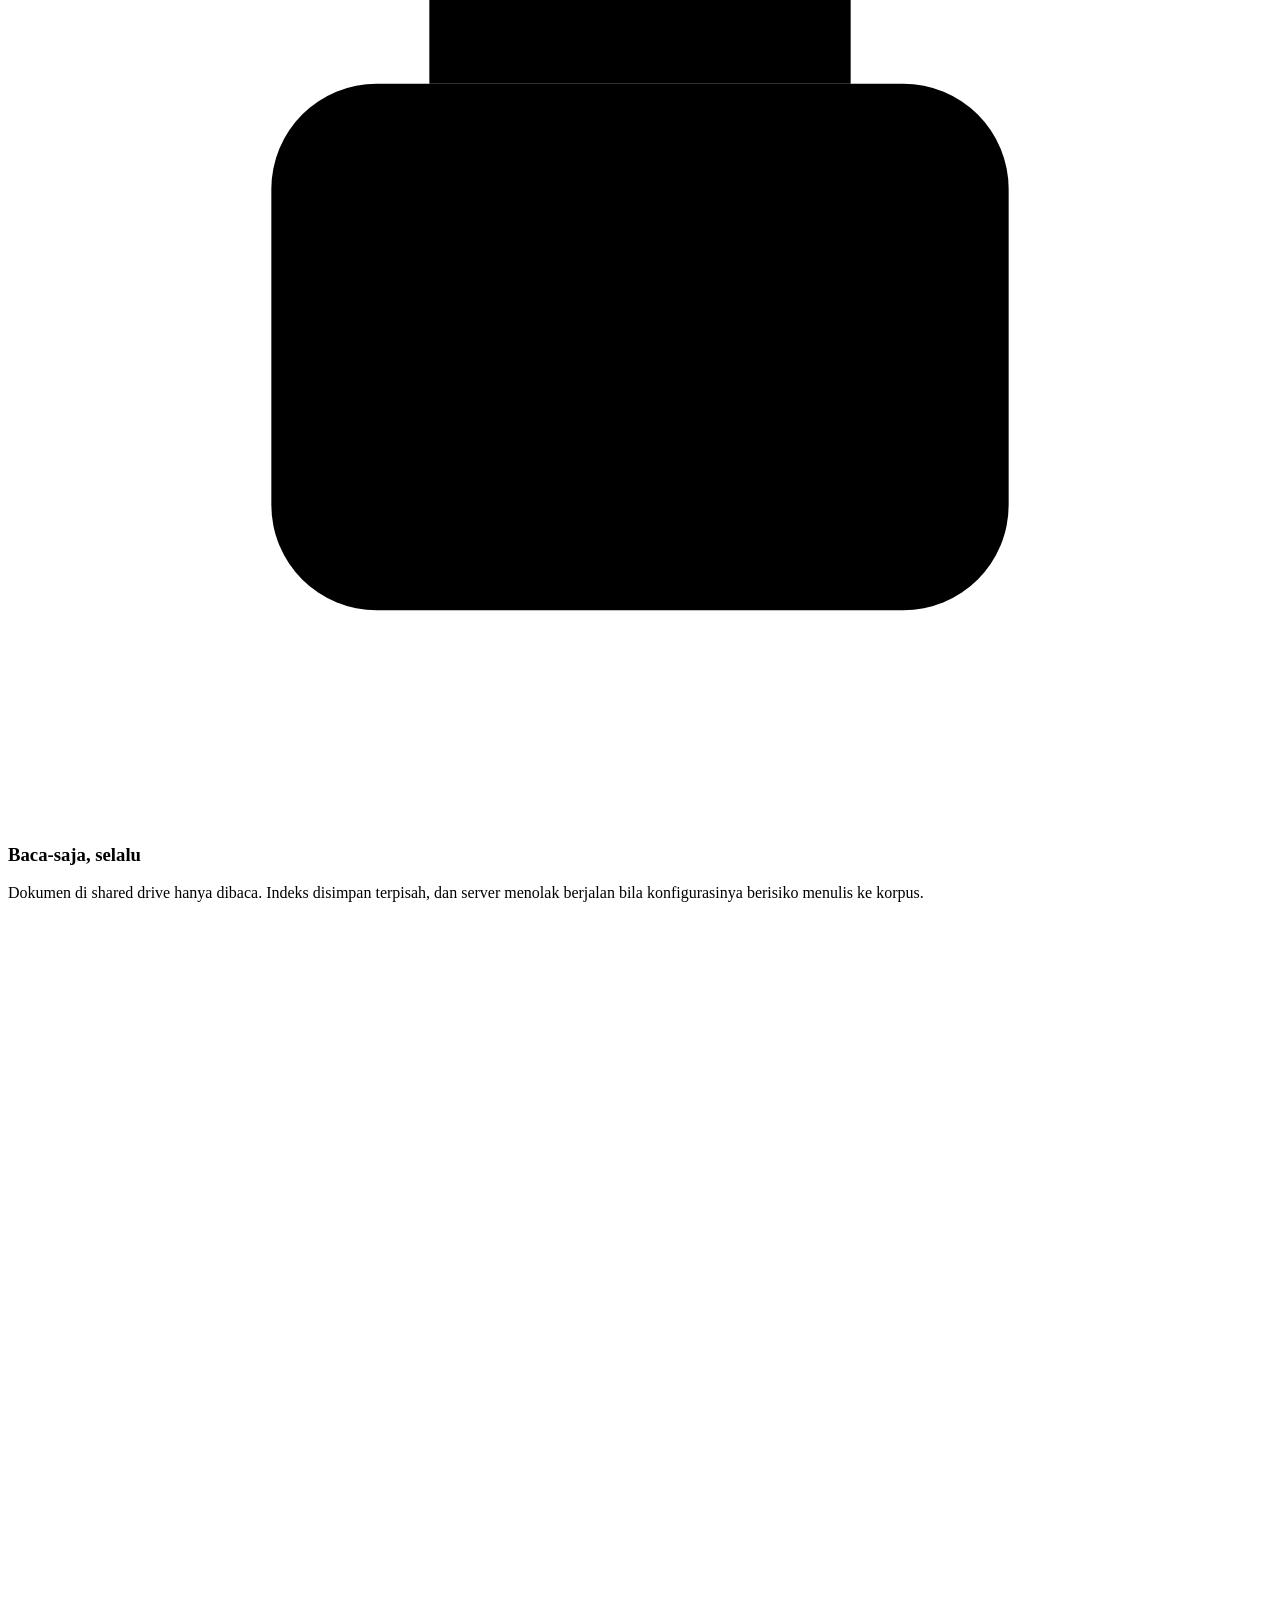
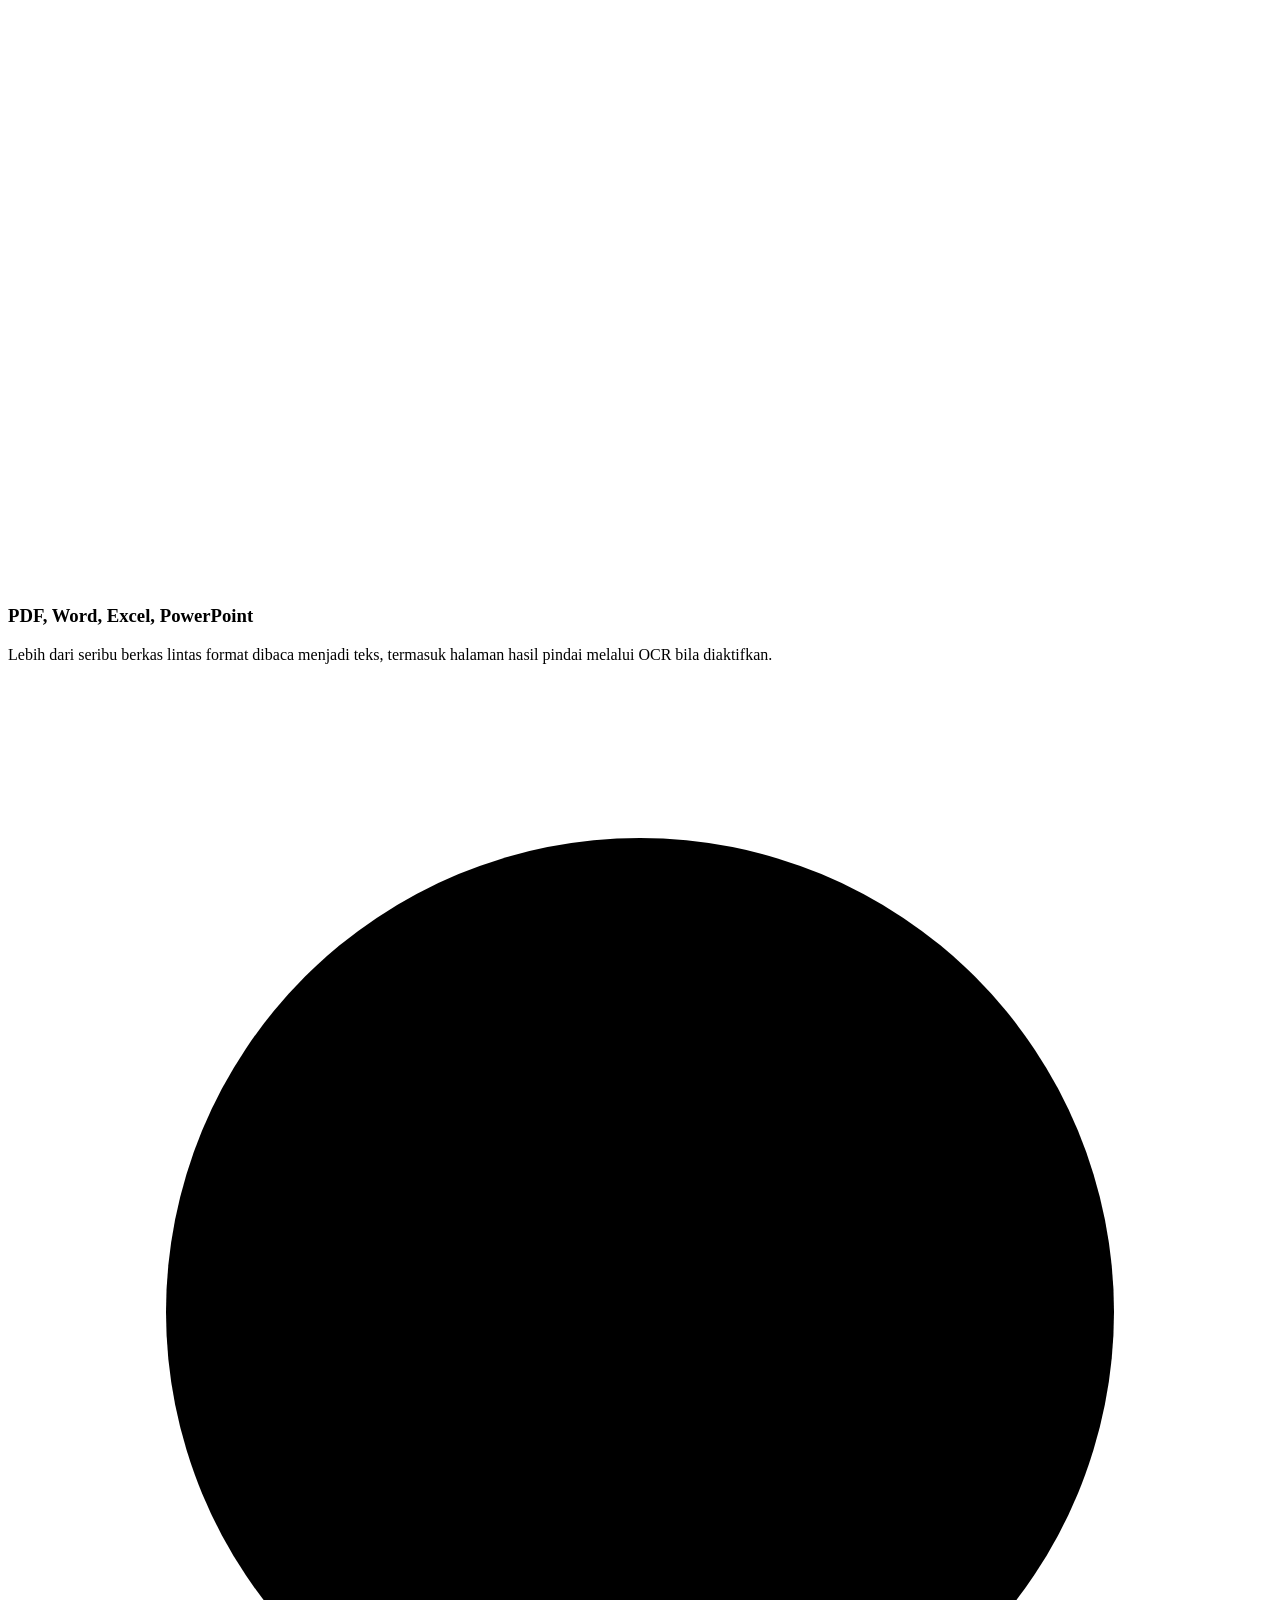
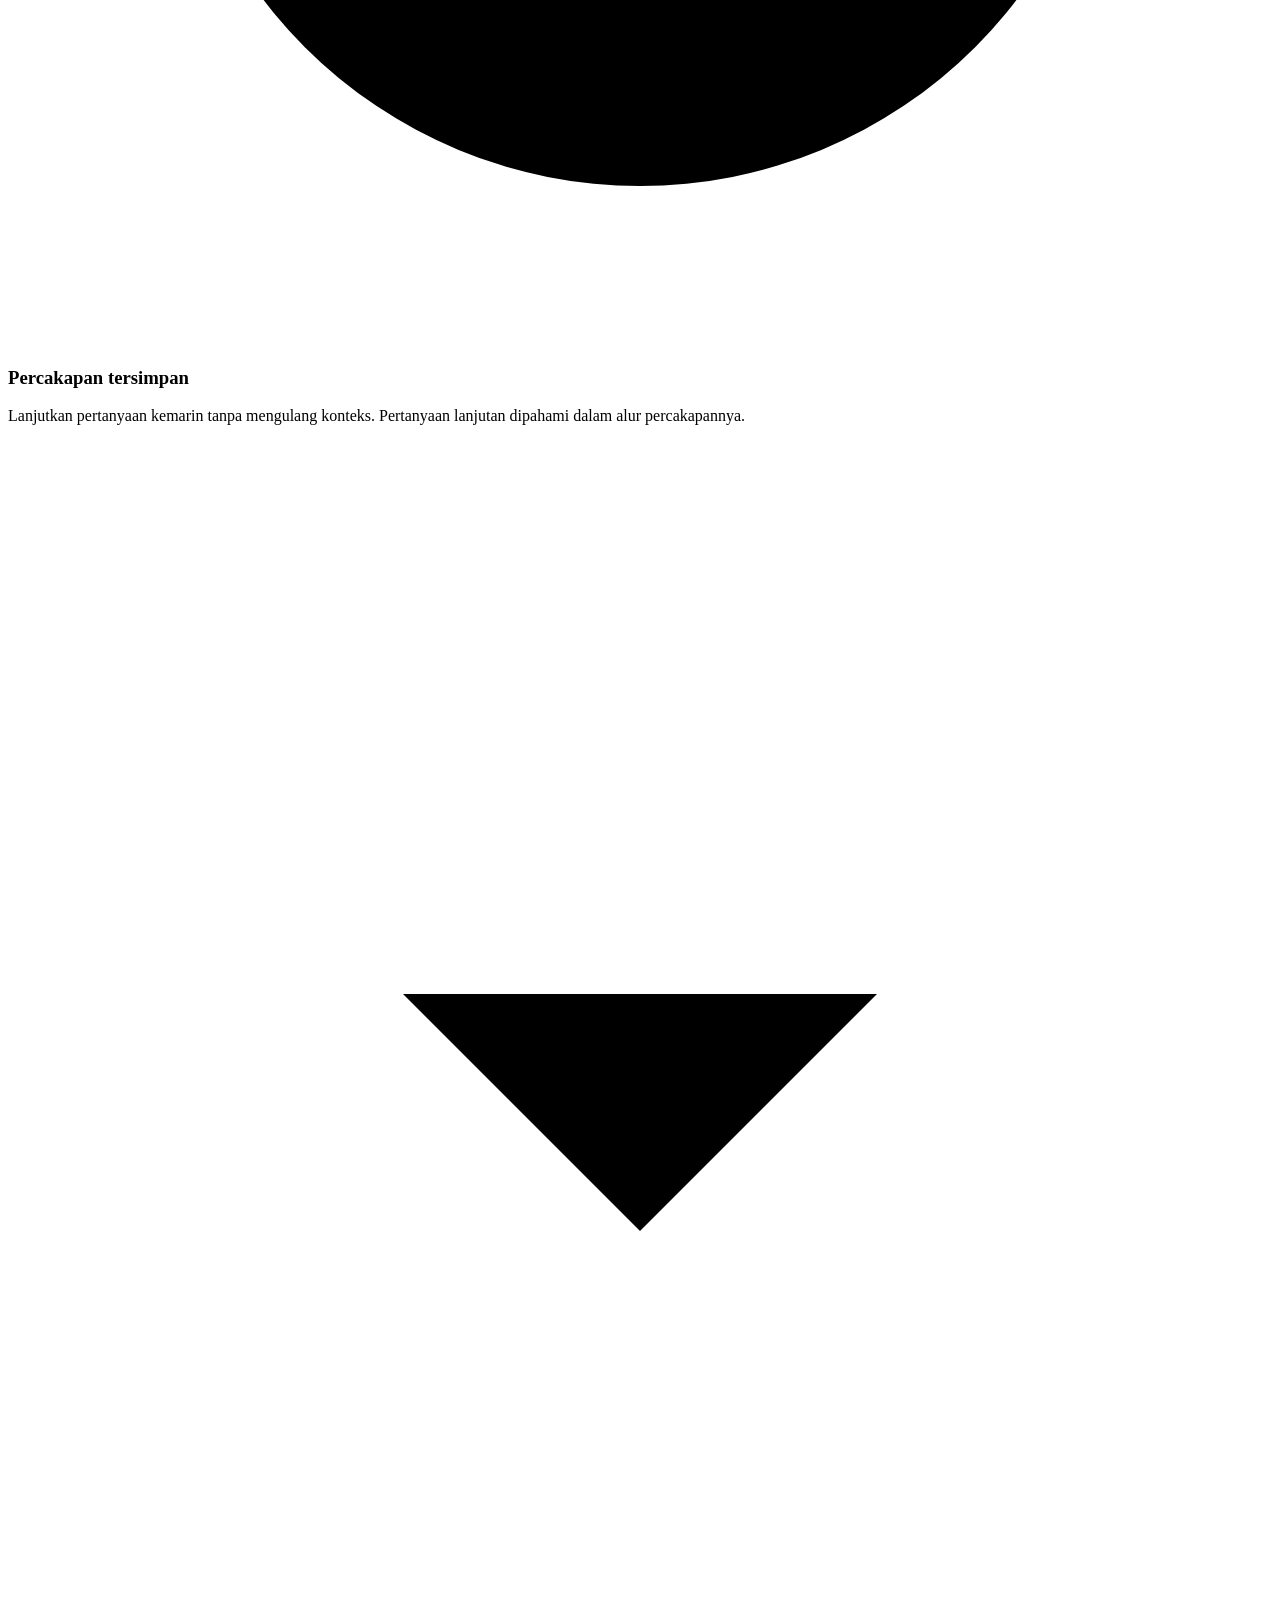
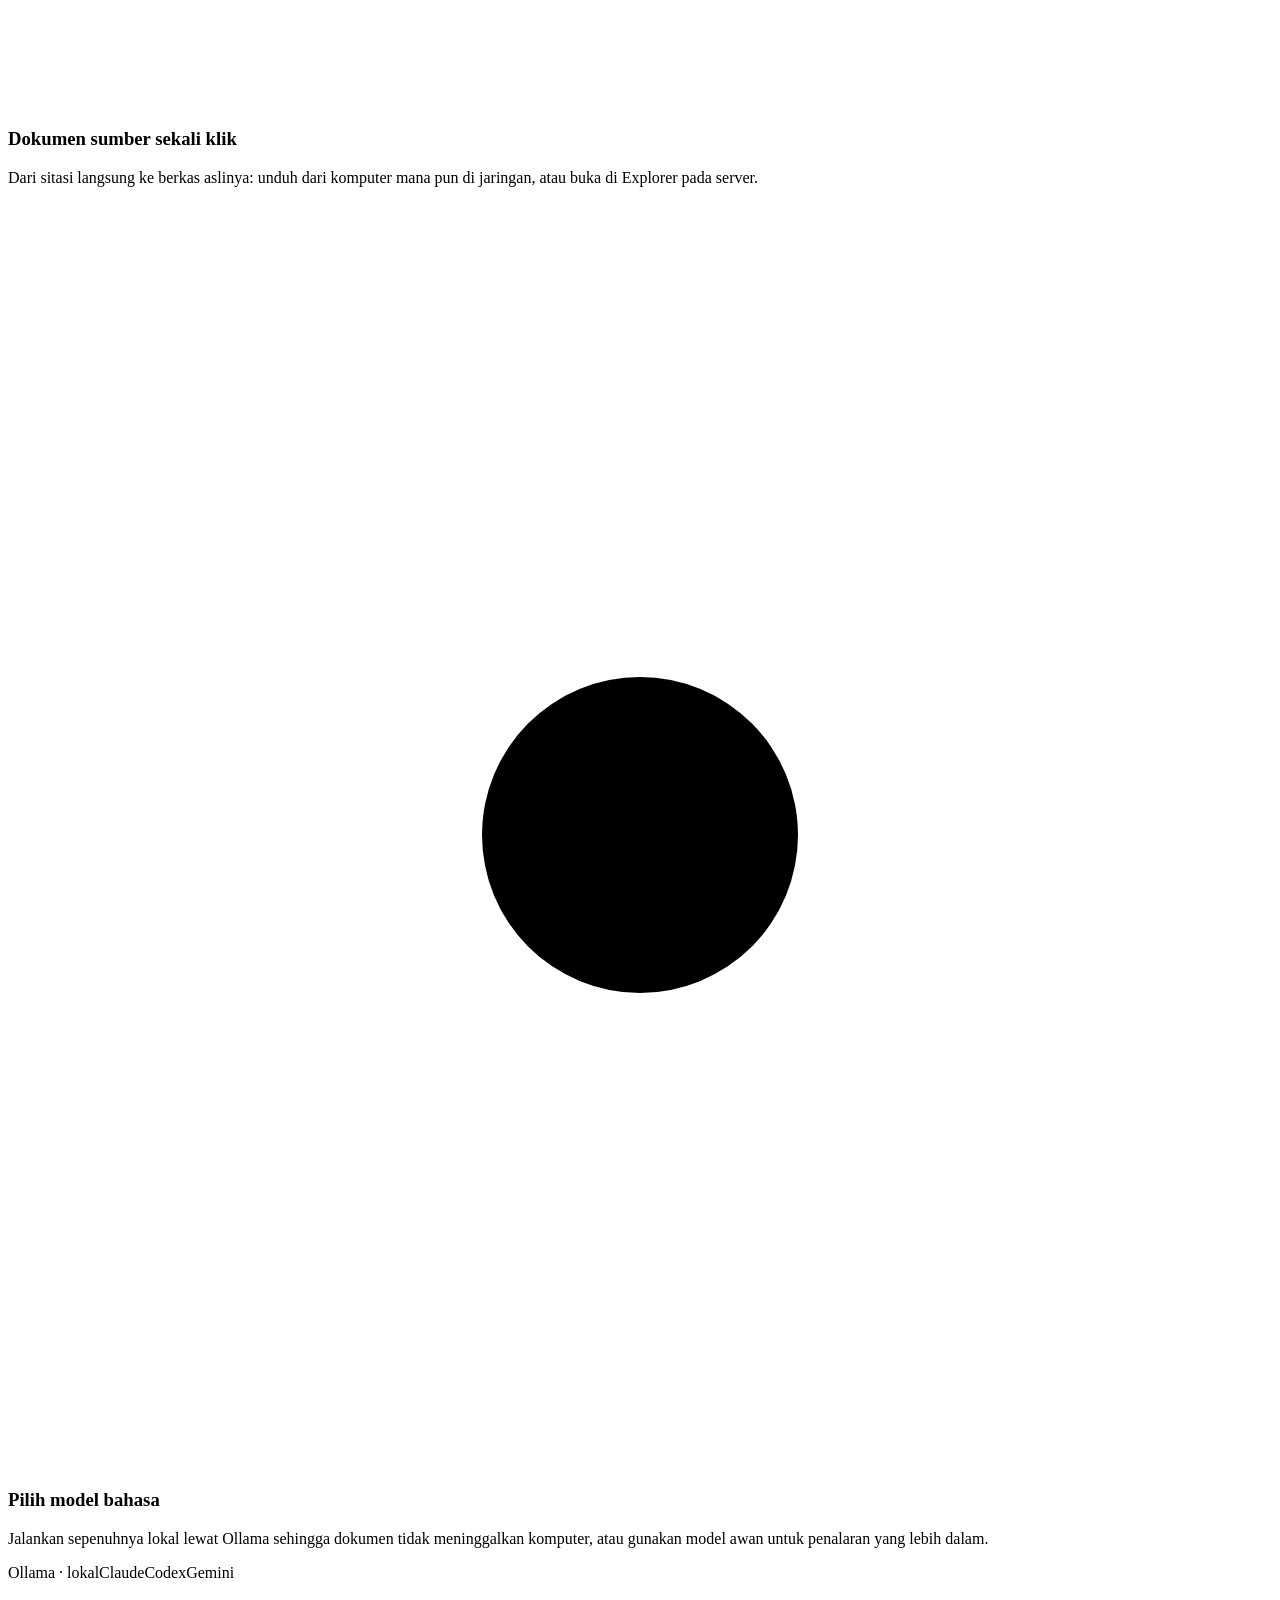
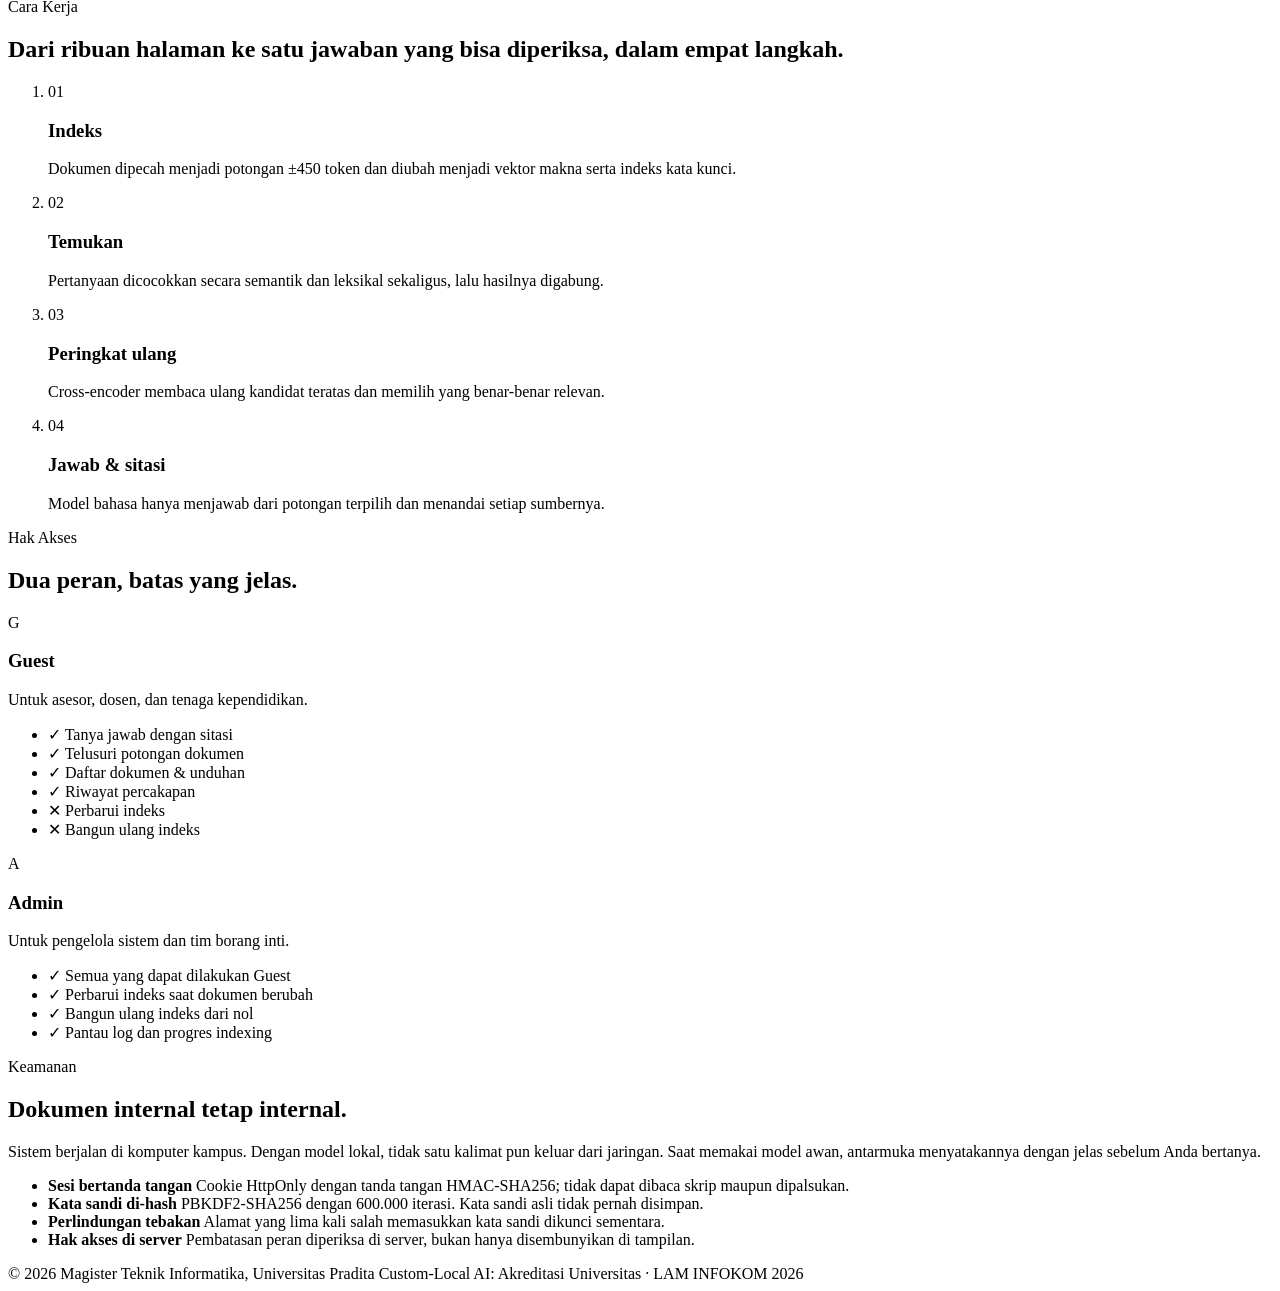
==== commit 0f5de44b: "Move the Custom-Local AI pitch in front of Fitur The band now follows the hero instead of closing th" ====
--- a/web/landing.html
+++ b/web/landing.html
@@ -204,189 +204,6 @@
       </div>
     </section>
 
-    <!-- ============================ FEATURES ============================ -->
-    <section class="section" id="fitur">
-      <div class="container">
-        <header class="section-head reveal">
-          <p class="section-kicker">Fitur</p>
-          <h2 class="section-title">Dibuat untuk tim borang yang harus bisa mempertanggungjawabkan setiap angka.</h2>
-        </header>
-
-        <div class="feature-grid">
-          <article class="feature feature-wide reveal">
-            <div class="feature-icon" aria-hidden="true">
-              <svg viewBox="0 0 24 24"><path d="M7 8h10M7 12h6M5 20l3-3h10a2 2 0 0 0 2-2V6a2 2 0 0 0-2-2H6a2 2 0 0 0-2 2v14Z"/></svg>
-            </div>
-            <h3>Sitasi di setiap jawaban</h3>
-            <p>Jawaban tidak pernah berdiri sendiri. Setiap klaim menaut ke dokumen, bagian, dan potongan teks asalnya, sehingga asesor dapat memverifikasi dalam satu klik.</p>
-            <div class="feature-visual" aria-hidden="true">
-              <span class="chip">1</span><span class="chip">2</span><span class="chip">3</span>
-              <span class="feature-visual-line"></span>
-            </div>
-          </article>
-
-          <article class="feature reveal">
-            <div class="feature-icon" aria-hidden="true">
-              <svg viewBox="0 0 24 24"><circle cx="10.5" cy="10.5" r="6.5"/><path d="m20 20-4.8-4.8"/></svg>
-            </div>
-            <h3>Pencarian hibrida</h3>
-            <p>Makna dan kata kunci digabung, lalu diperingkat ulang oleh cross-encoder. Istilah seperti “EWMP” dan “DTPR” tetap ditemukan dengan tepat.</p>
-          </article>
-
-          <article class="feature reveal">
-            <div class="feature-icon" aria-hidden="true">
-              <svg viewBox="0 0 24 24"><rect x="5" y="10" width="14" height="10" rx="2"/><path d="M8 10V7a4 4 0 0 1 8 0v3"/></svg>
-            </div>
-            <h3>Baca-saja, selalu</h3>
-            <p>Dokumen di shared drive hanya dibaca. Indeks disimpan terpisah, dan server menolak berjalan bila konfigurasinya berisiko menulis ke korpus.</p>
-          </article>
-
-          <article class="feature reveal">
-            <div class="feature-icon" aria-hidden="true">
-              <svg viewBox="0 0 24 24"><path d="M4 6h16M4 12h16M4 18h10"/></svg>
-            </div>
-            <h3>PDF, Word, Excel, PowerPoint</h3>
-            <p>Lebih dari seribu berkas lintas format dibaca menjadi teks, termasuk halaman hasil pindai melalui OCR bila diaktifkan.</p>
-          </article>
-
-          <article class="feature reveal">
-            <div class="feature-icon" aria-hidden="true">
-              <svg viewBox="0 0 24 24"><path d="M12 8v4l3 2"/><circle cx="12" cy="12" r="9"/></svg>
-            </div>
-            <h3>Percakapan tersimpan</h3>
-            <p>Lanjutkan pertanyaan kemarin tanpa mengulang konteks. Pertanyaan lanjutan dipahami dalam alur percakapannya.</p>
-          </article>
-
-          <article class="feature reveal">
-            <div class="feature-icon" aria-hidden="true">
-              <svg viewBox="0 0 24 24"><path d="M12 4v11M7.5 10.5 12 15l4.5-4.5M5 20h14"/></svg>
-            </div>
-            <h3>Dokumen sumber sekali klik</h3>
-            <p>Dari sitasi langsung ke berkas aslinya: unduh dari komputer mana pun di jaringan, atau buka di Explorer pada server.</p>
-          </article>
-
-          <article class="feature feature-wide reveal">
-            <div class="feature-icon" aria-hidden="true">
-              <svg viewBox="0 0 24 24"><path d="M12 3v3M12 18v3M3 12h3M18 12h3M6.3 6.3l2.1 2.1M15.6 15.6l2.1 2.1M6.3 17.7l2.1-2.1M15.6 8.4l2.1-2.1"/><circle cx="12" cy="12" r="3"/></svg>
-            </div>
-            <h3>Pilih model bahasa</h3>
-            <p>Jalankan sepenuhnya lokal lewat Ollama sehingga dokumen tidak meninggalkan komputer, atau gunakan model awan untuk penalaran yang lebih dalam.</p>
-            <div class="model-tags" aria-label="Model yang didukung">
-              <span>Ollama · lokal</span><span>Claude</span><span>Codex</span><span>Gemini</span>
-            </div>
-          </article>
-        </div>
-      </div>
-    </section>
-
-    <!-- =========================== HOW IT WORKS =========================== -->
-    <section class="section section-tinted" id="cara-kerja">
-      <div class="container">
-        <header class="section-head reveal">
-          <p class="section-kicker">Cara Kerja</p>
-          <h2 class="section-title">Dari ribuan halaman ke satu jawaban yang bisa diperiksa, dalam empat langkah.</h2>
-        </header>
-
-        <ol class="pipeline">
-          <li class="pipeline-step reveal">
-            <span class="step-number">01</span>
-            <h3>Indeks</h3>
-            <p>Dokumen dipecah menjadi potongan ±450 token dan diubah menjadi vektor makna serta indeks kata kunci.</p>
-          </li>
-          <li class="pipeline-step reveal">
-            <span class="step-number">02</span>
-            <h3>Temukan</h3>
-            <p>Pertanyaan dicocokkan secara semantik dan leksikal sekaligus, lalu hasilnya digabung.</p>
-          </li>
-          <li class="pipeline-step reveal">
-            <span class="step-number">03</span>
-            <h3>Peringkat ulang</h3>
-            <p>Cross-encoder membaca ulang kandidat teratas dan memilih yang benar-benar relevan.</p>
-          </li>
-          <li class="pipeline-step reveal">
-            <span class="step-number">04</span>
-            <h3>Jawab &amp; sitasi</h3>
-            <p>Model bahasa hanya menjawab dari potongan terpilih dan menandai setiap sumbernya.</p>
-          </li>
-        </ol>
-      </div>
-    </section>
-
-    <!-- ============================== ROLES ============================== -->
-    <section class="section" id="hak-akses">
-      <div class="container">
-        <header class="section-head reveal">
-          <p class="section-kicker">Hak Akses</p>
-          <h2 class="section-title">Dua peran, batas yang jelas.</h2>
-        </header>
-
-        <div class="role-grid">
-          <article class="role-card reveal">
-            <div class="role-head">
-              <span class="role-dot role-dot-guest" aria-hidden="true">G</span>
-              <div>
-                <h3>Guest</h3>
-                <p>Untuk asesor, dosen, dan tenaga kependidikan.</p>
-              </div>
-            </div>
-            <ul class="role-list">
-              <li><span class="check">✓</span> Tanya jawab dengan sitasi</li>
-              <li><span class="check">✓</span> Telusuri potongan dokumen</li>
-              <li><span class="check">✓</span> Daftar dokumen &amp; unduhan</li>
-              <li><span class="check">✓</span> Riwayat percakapan</li>
-              <li class="muted"><span class="cross">✕</span> Perbarui indeks</li>
-              <li class="muted"><span class="cross">✕</span> Bangun ulang indeks</li>
-            </ul>
-          </article>
-
-          <article class="role-card role-card-admin reveal">
-            <div class="role-head">
-              <span class="role-dot role-dot-admin" aria-hidden="true">A</span>
-              <div>
-                <h3>Admin</h3>
-                <p>Untuk pengelola sistem dan tim borang inti.</p>
-              </div>
-            </div>
-            <ul class="role-list">
-              <li><span class="check">✓</span> Semua yang dapat dilakukan Guest</li>
-              <li><span class="check">✓</span> Perbarui indeks saat dokumen berubah</li>
-              <li><span class="check">✓</span> Bangun ulang indeks dari nol</li>
-              <li><span class="check">✓</span> Pantau log dan progres indexing</li>
-            </ul>
-          </article>
-        </div>
-      </div>
-    </section>
-
-    <!-- ============================ SECURITY ============================ -->
-    <section class="section section-dark" id="keamanan">
-      <div class="container security">
-        <div class="security-copy reveal">
-          <p class="section-kicker">Keamanan</p>
-          <h2 class="section-title">Dokumen internal tetap internal.</h2>
-          <p>Sistem berjalan di komputer kampus. Dengan model lokal, tidak satu kalimat pun keluar dari jaringan. Saat memakai model awan, antarmuka menyatakannya dengan jelas sebelum Anda bertanya.</p>
-        </div>
-        <ul class="security-list">
-          <li class="reveal">
-            <strong>Sesi bertanda tangan</strong>
-            <span>Cookie HttpOnly dengan tanda tangan HMAC-SHA256; tidak dapat dibaca skrip maupun dipalsukan.</span>
-          </li>
-          <li class="reveal">
-            <strong>Kata sandi di-hash</strong>
-            <span>PBKDF2-SHA256 dengan 600.000 iterasi. Kata sandi asli tidak pernah disimpan.</span>
-          </li>
-          <li class="reveal">
-            <strong>Perlindungan tebakan</strong>
-            <span>Alamat yang lima kali salah memasukkan kata sandi dikunci sementara.</span>
-          </li>
-          <li class="reveal">
-            <strong>Hak akses di server</strong>
-            <span>Pembatasan peran diperiksa di server, bukan hanya disembunyikan di tampilan.</span>
-          </li>
-        </ul>
-      </div>
-    </section>
-
     <!-- ============================== CTA ============================== -->
     <section class="section cta">
       <div class="container cta-inner reveal">
@@ -405,6 +222,189 @@
         </div>
       </div>
     </section>
+
+    <!-- ============================ FEATURES ============================ -->
+    <section class="section" id="fitur">
+      <div class="container">
+        <header class="section-head reveal">
+          <p class="section-kicker">Fitur</p>
+          <h2 class="section-title">Dibuat untuk tim borang yang harus bisa mempertanggungjawabkan setiap angka.</h2>
+        </header>
+
+        <div class="feature-grid">
+          <article class="feature feature-wide reveal">
+            <div class="feature-icon" aria-hidden="true">
+              <svg viewBox="0 0 24 24"><path d="M7 8h10M7 12h6M5 20l3-3h10a2 2 0 0 0 2-2V6a2 2 0 0 0-2-2H6a2 2 0 0 0-2 2v14Z"/></svg>
+            </div>
+            <h3>Sitasi di setiap jawaban</h3>
+            <p>Jawaban tidak pernah berdiri sendiri. Setiap klaim menaut ke dokumen, bagian, dan potongan teks asalnya, sehingga asesor dapat memverifikasi dalam satu klik.</p>
+            <div class="feature-visual" aria-hidden="true">
+              <span class="chip">1</span><span class="chip">2</span><span class="chip">3</span>
+              <span class="feature-visual-line"></span>
+            </div>
+          </article>
+
+          <article class="feature reveal">
+            <div class="feature-icon" aria-hidden="true">
+              <svg viewBox="0 0 24 24"><circle cx="10.5" cy="10.5" r="6.5"/><path d="m20 20-4.8-4.8"/></svg>
+            </div>
+            <h3>Pencarian hibrida</h3>
+            <p>Makna dan kata kunci digabung, lalu diperingkat ulang oleh cross-encoder. Istilah seperti “EWMP” dan “DTPR” tetap ditemukan dengan tepat.</p>
+          </article>
+
+          <article class="feature reveal">
+            <div class="feature-icon" aria-hidden="true">
+              <svg viewBox="0 0 24 24"><rect x="5" y="10" width="14" height="10" rx="2"/><path d="M8 10V7a4 4 0 0 1 8 0v3"/></svg>
+            </div>
+            <h3>Baca-saja, selalu</h3>
+            <p>Dokumen di shared drive hanya dibaca. Indeks disimpan terpisah, dan server menolak berjalan bila konfigurasinya berisiko menulis ke korpus.</p>
+          </article>
+
+          <article class="feature reveal">
+            <div class="feature-icon" aria-hidden="true">
+              <svg viewBox="0 0 24 24"><path d="M4 6h16M4 12h16M4 18h10"/></svg>
+            </div>
+            <h3>PDF, Word, Excel, PowerPoint</h3>
+            <p>Lebih dari seribu berkas lintas format dibaca menjadi teks, termasuk halaman hasil pindai melalui OCR bila diaktifkan.</p>
+          </article>
+
+          <article class="feature reveal">
+            <div class="feature-icon" aria-hidden="true">
+              <svg viewBox="0 0 24 24"><path d="M12 8v4l3 2"/><circle cx="12" cy="12" r="9"/></svg>
+            </div>
+            <h3>Percakapan tersimpan</h3>
+            <p>Lanjutkan pertanyaan kemarin tanpa mengulang konteks. Pertanyaan lanjutan dipahami dalam alur percakapannya.</p>
+          </article>
+
+          <article class="feature reveal">
+            <div class="feature-icon" aria-hidden="true">
+              <svg viewBox="0 0 24 24"><path d="M12 4v11M7.5 10.5 12 15l4.5-4.5M5 20h14"/></svg>
+            </div>
+            <h3>Dokumen sumber sekali klik</h3>
+            <p>Dari sitasi langsung ke berkas aslinya: unduh dari komputer mana pun di jaringan, atau buka di Explorer pada server.</p>
+          </article>
+
+          <article class="feature feature-wide reveal">
+            <div class="feature-icon" aria-hidden="true">
+              <svg viewBox="0 0 24 24"><path d="M12 3v3M12 18v3M3 12h3M18 12h3M6.3 6.3l2.1 2.1M15.6 15.6l2.1 2.1M6.3 17.7l2.1-2.1M15.6 8.4l2.1-2.1"/><circle cx="12" cy="12" r="3"/></svg>
+            </div>
+            <h3>Pilih model bahasa</h3>
+            <p>Jalankan sepenuhnya lokal lewat Ollama sehingga dokumen tidak meninggalkan komputer, atau gunakan model awan untuk penalaran yang lebih dalam.</p>
+            <div class="model-tags" aria-label="Model yang didukung">
+              <span>Ollama · lokal</span><span>Claude</span><span>Codex</span><span>Gemini</span>
+            </div>
+          </article>
+        </div>
+      </div>
+    </section>
+
+    <!-- =========================== HOW IT WORKS =========================== -->
+    <section class="section section-tinted" id="cara-kerja">
+      <div class="container">
+        <header class="section-head reveal">
+          <p class="section-kicker">Cara Kerja</p>
+          <h2 class="section-title">Dari ribuan halaman ke satu jawaban yang bisa diperiksa, dalam empat langkah.</h2>
+        </header>
+
+        <ol class="pipeline">
+          <li class="pipeline-step reveal">
+            <span class="step-number">01</span>
+            <h3>Indeks</h3>
+            <p>Dokumen dipecah menjadi potongan ±450 token dan diubah menjadi vektor makna serta indeks kata kunci.</p>
+          </li>
+          <li class="pipeline-step reveal">
+            <span class="step-number">02</span>
+            <h3>Temukan</h3>
+            <p>Pertanyaan dicocokkan secara semantik dan leksikal sekaligus, lalu hasilnya digabung.</p>
+          </li>
+          <li class="pipeline-step reveal">
+            <span class="step-number">03</span>
+            <h3>Peringkat ulang</h3>
+            <p>Cross-encoder membaca ulang kandidat teratas dan memilih yang benar-benar relevan.</p>
+          </li>
+          <li class="pipeline-step reveal">
+            <span class="step-number">04</span>
+            <h3>Jawab &amp; sitasi</h3>
+            <p>Model bahasa hanya menjawab dari potongan terpilih dan menandai setiap sumbernya.</p>
+          </li>
+        </ol>
+      </div>
+    </section>
+
+    <!-- ============================== ROLES ============================== -->
+    <section class="section" id="hak-akses">
+      <div class="container">
+        <header class="section-head reveal">
+          <p class="section-kicker">Hak Akses</p>
+          <h2 class="section-title">Dua peran, batas yang jelas.</h2>
+        </header>
+
+        <div class="role-grid">
+          <article class="role-card reveal">
+            <div class="role-head">
+              <span class="role-dot role-dot-guest" aria-hidden="true">G</span>
+              <div>
+                <h3>Guest</h3>
+                <p>Untuk asesor, dosen, dan tenaga kependidikan.</p>
+              </div>
+            </div>
+            <ul class="role-list">
+              <li><span class="check">✓</span> Tanya jawab dengan sitasi</li>
+              <li><span class="check">✓</span> Telusuri potongan dokumen</li>
+              <li><span class="check">✓</span> Daftar dokumen &amp; unduhan</li>
+              <li><span class="check">✓</span> Riwayat percakapan</li>
+              <li class="muted"><span class="cross">✕</span> Perbarui indeks</li>
+              <li class="muted"><span class="cross">✕</span> Bangun ulang indeks</li>
+            </ul>
+          </article>
+
+          <article class="role-card role-card-admin reveal">
+            <div class="role-head">
+              <span class="role-dot role-dot-admin" aria-hidden="true">A</span>
+              <div>
+                <h3>Admin</h3>
+                <p>Untuk pengelola sistem dan tim borang inti.</p>
+              </div>
+            </div>
+            <ul class="role-list">
+              <li><span class="check">✓</span> Semua yang dapat dilakukan Guest</li>
+              <li><span class="check">✓</span> Perbarui indeks saat dokumen berubah</li>
+              <li><span class="check">✓</span> Bangun ulang indeks dari nol</li>
+              <li><span class="check">✓</span> Pantau log dan progres indexing</li>
+            </ul>
+          </article>
+        </div>
+      </div>
+    </section>
+
+    <!-- ============================ SECURITY ============================ -->
+    <section class="section section-dark" id="keamanan">
+      <div class="container security">
+        <div class="security-copy reveal">
+          <p class="section-kicker">Keamanan</p>
+          <h2 class="section-title">Dokumen internal tetap internal.</h2>
+          <p>Sistem berjalan di komputer kampus. Dengan model lokal, tidak satu kalimat pun keluar dari jaringan. Saat memakai model awan, antarmuka menyatakannya dengan jelas sebelum Anda bertanya.</p>
+        </div>
+        <ul class="security-list">
+          <li class="reveal">
+            <strong>Sesi bertanda tangan</strong>
+            <span>Cookie HttpOnly dengan tanda tangan HMAC-SHA256; tidak dapat dibaca skrip maupun dipalsukan.</span>
+          </li>
+          <li class="reveal">
+            <strong>Kata sandi di-hash</strong>
+            <span>PBKDF2-SHA256 dengan 600.000 iterasi. Kata sandi asli tidak pernah disimpan.</span>
+          </li>
+          <li class="reveal">
+            <strong>Perlindungan tebakan</strong>
+            <span>Alamat yang lima kali salah memasukkan kata sandi dikunci sementara.</span>
+          </li>
+          <li class="reveal">
+            <strong>Hak akses di server</strong>
+            <span>Pembatasan peran diperiksa di server, bukan hanya disembunyikan di tampilan.</span>
+          </li>
+        </ul>
+      </div>
+    </section>
   </main>
 
   <footer class="footer">
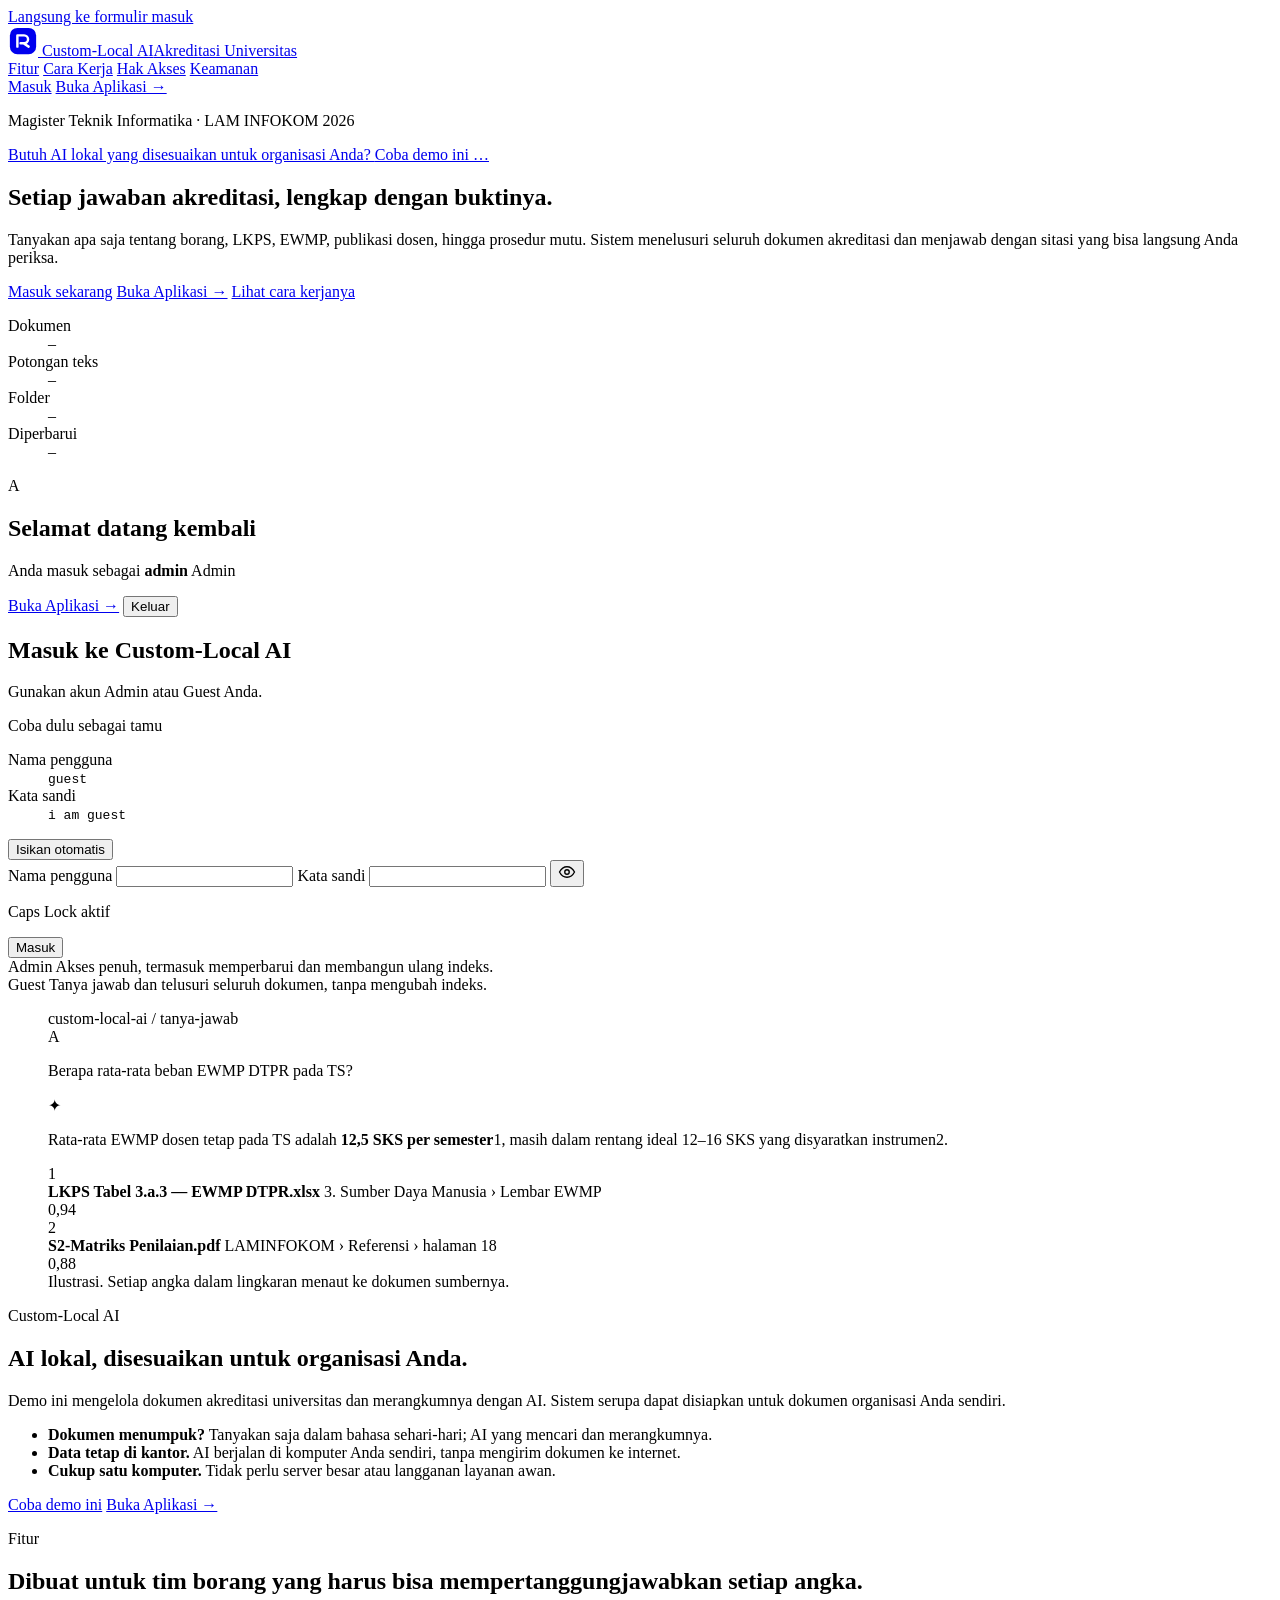
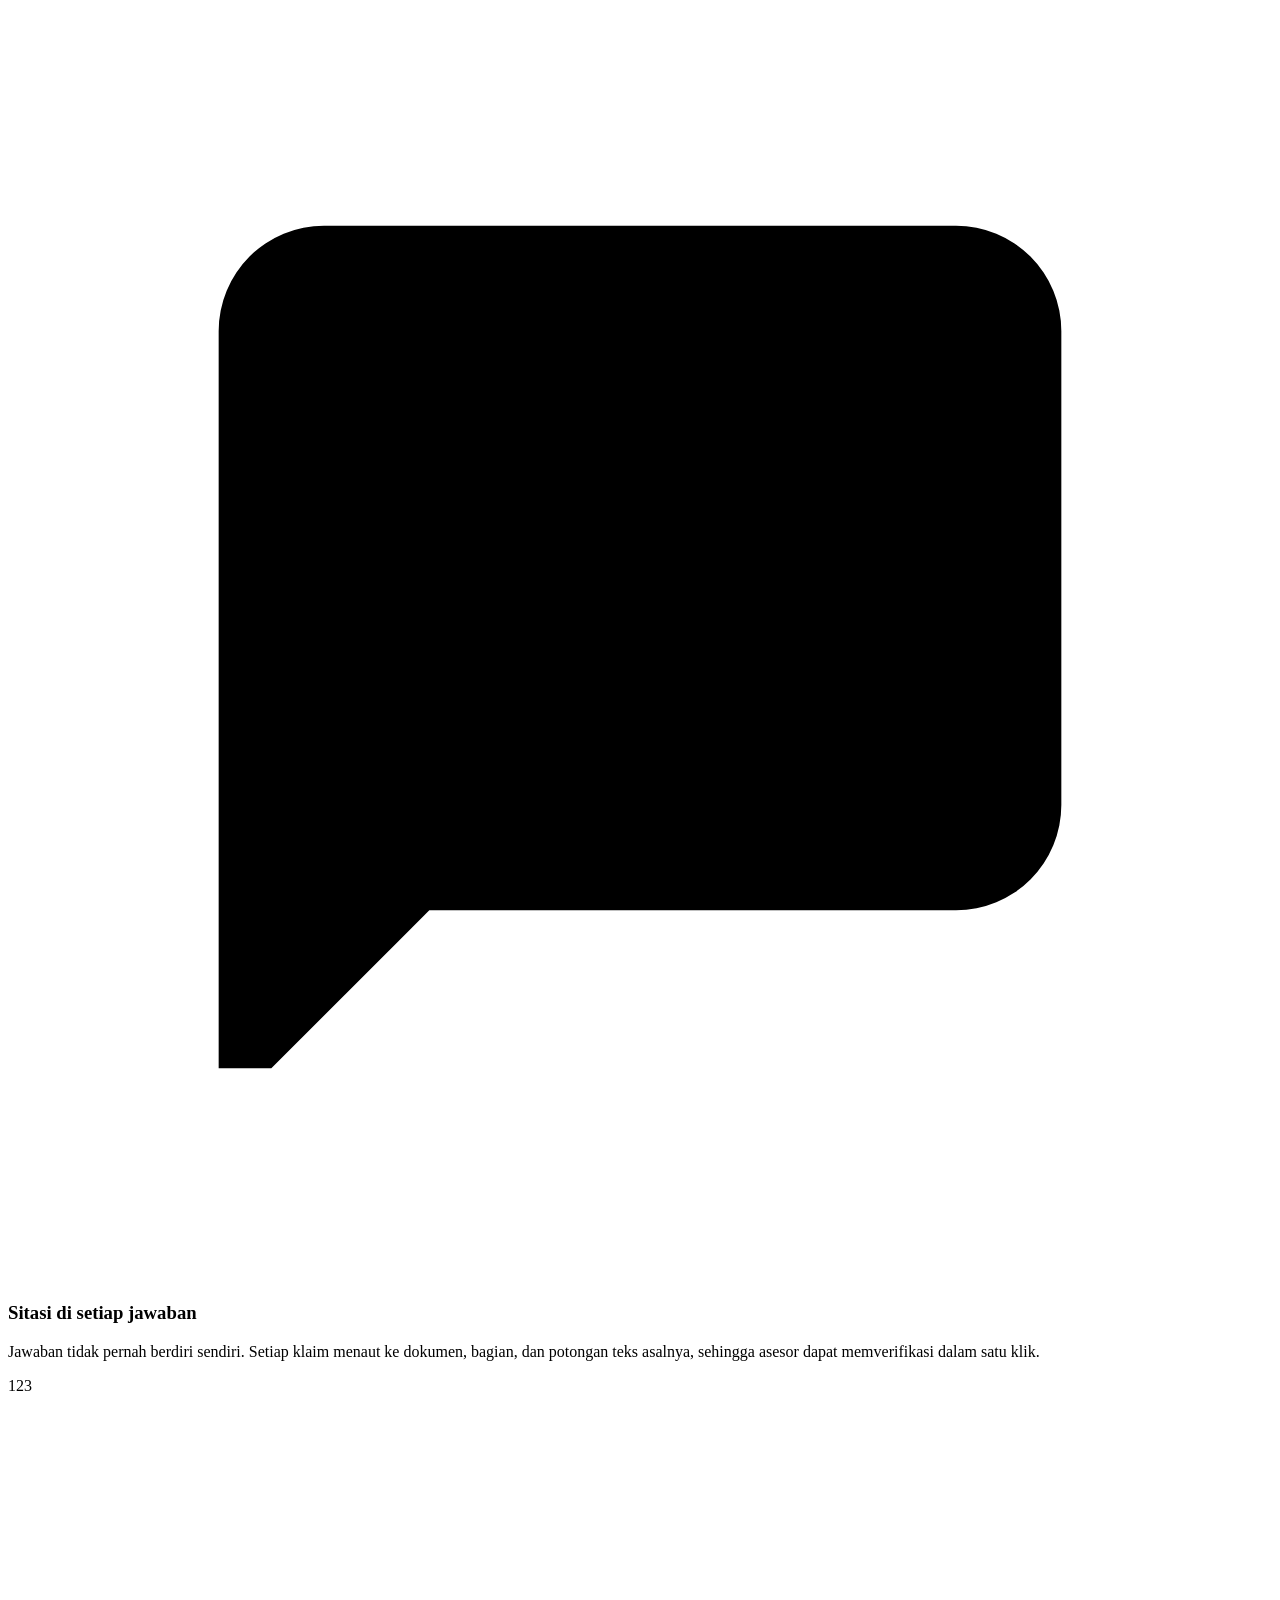
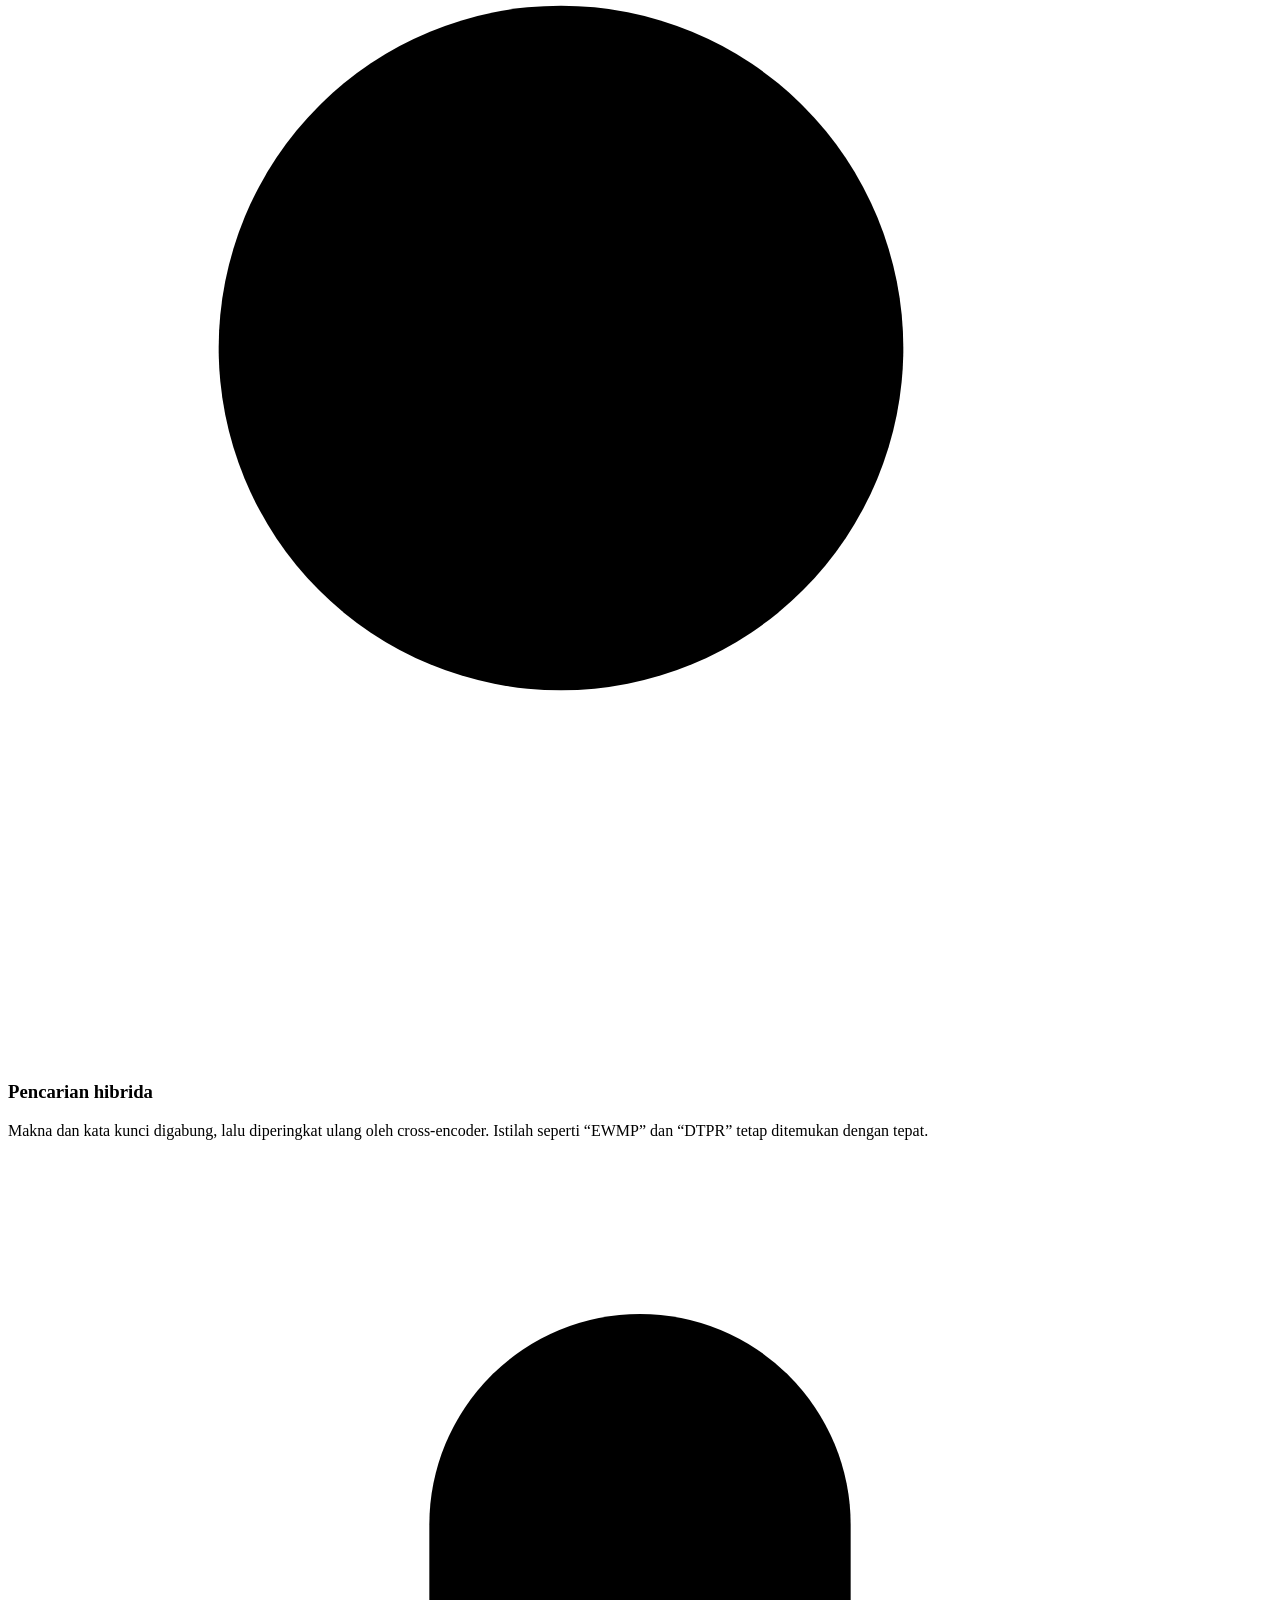
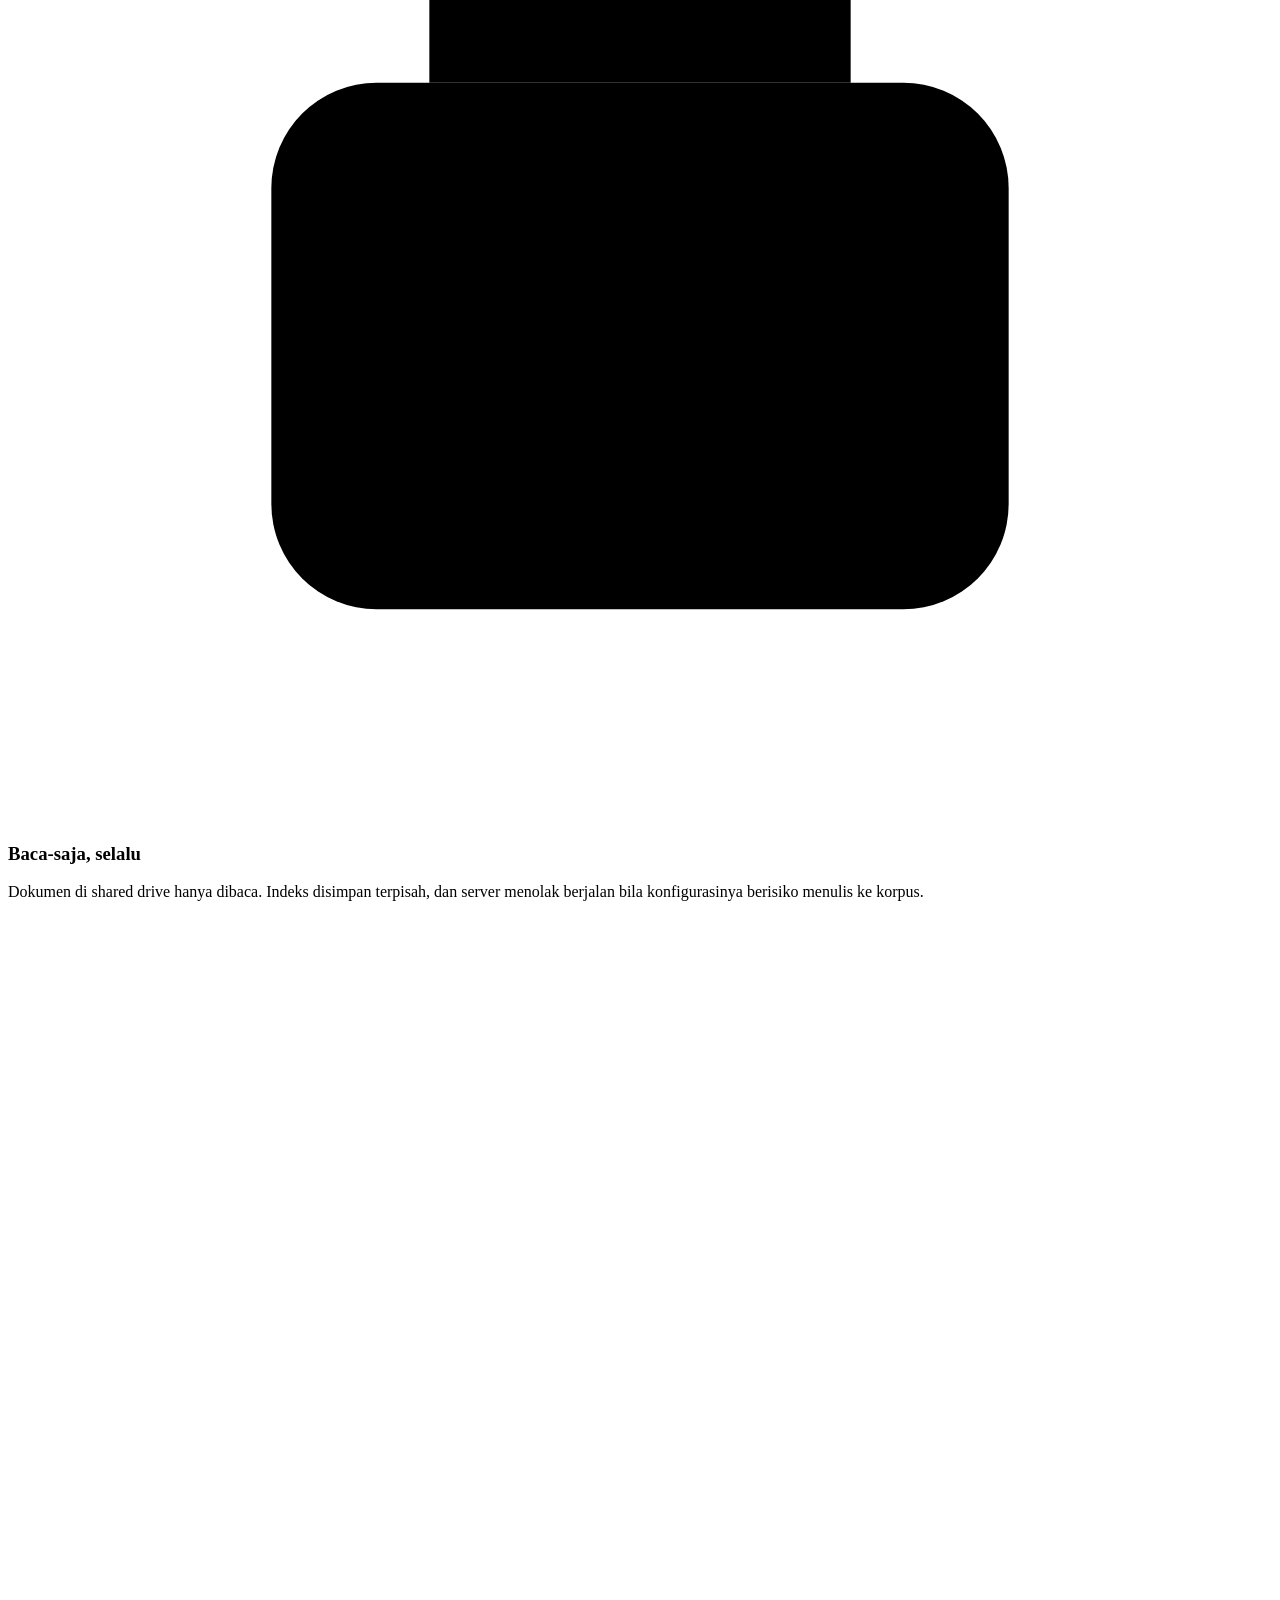
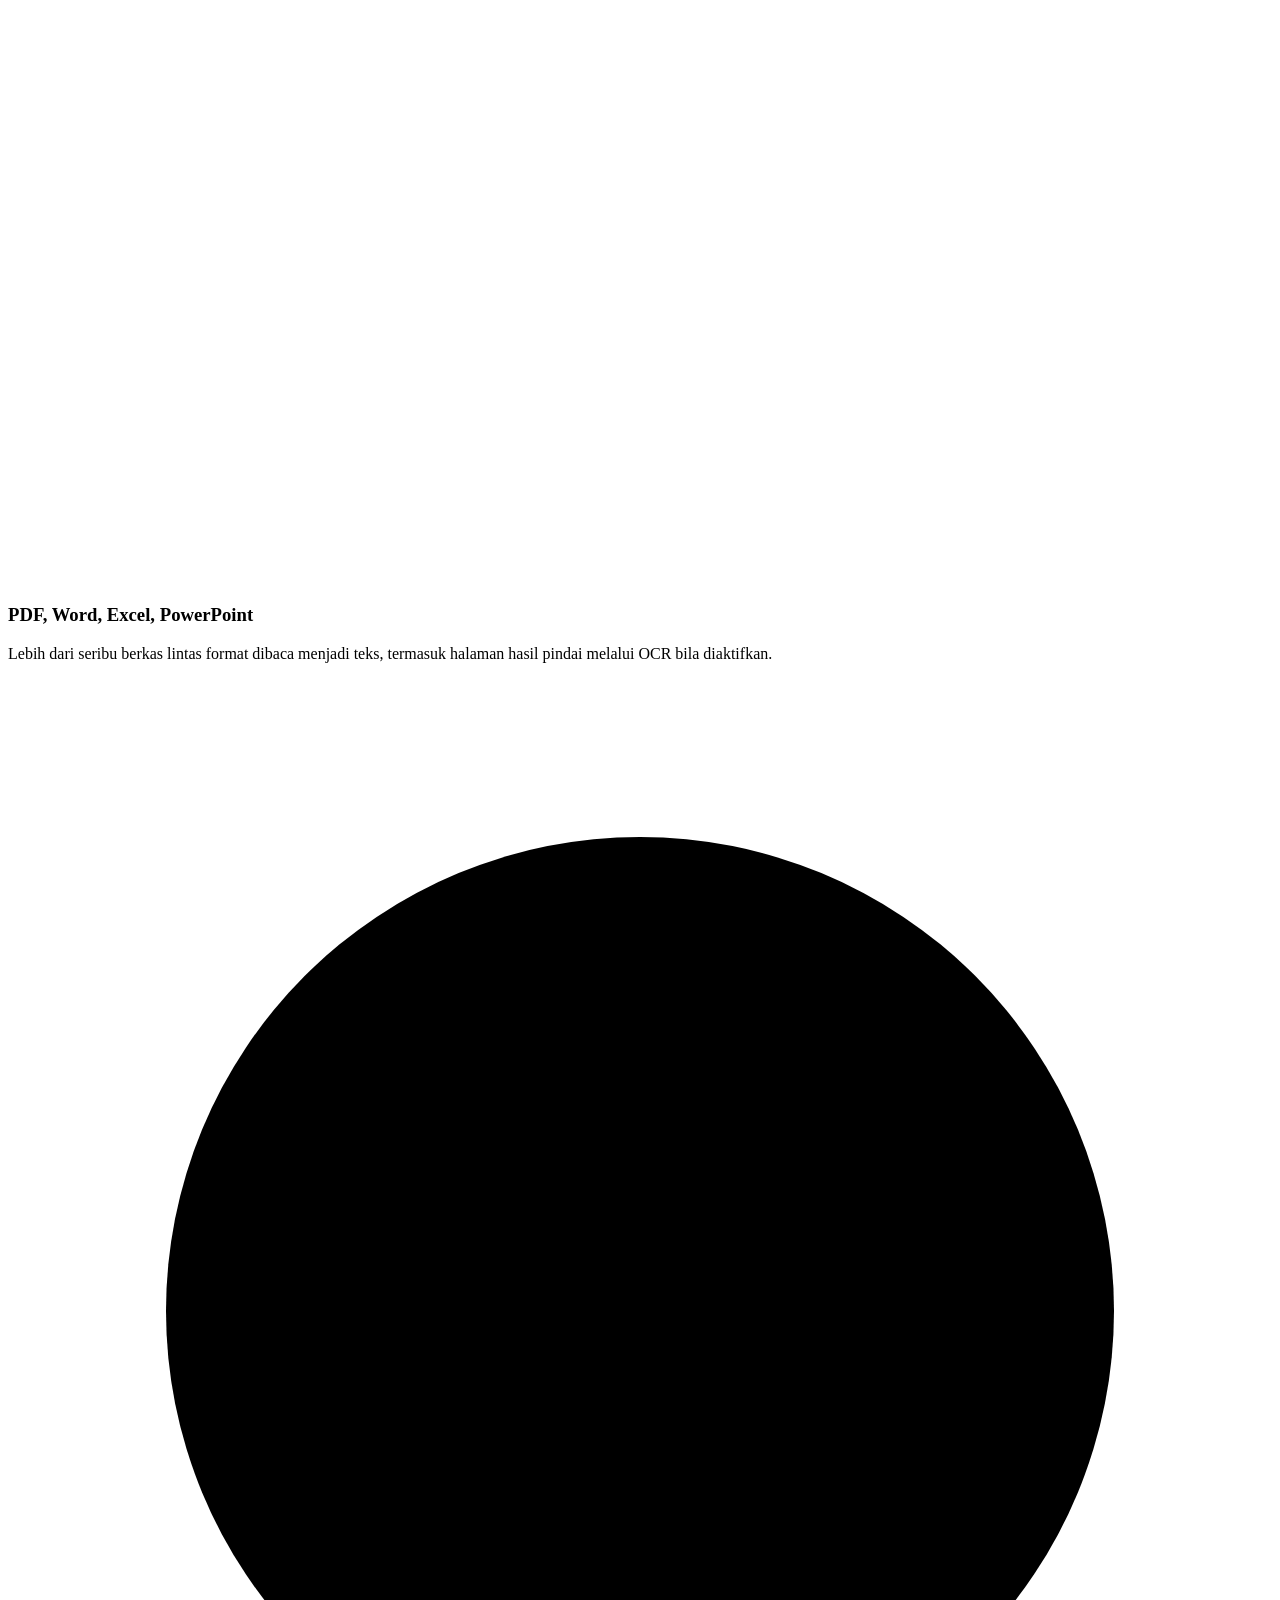
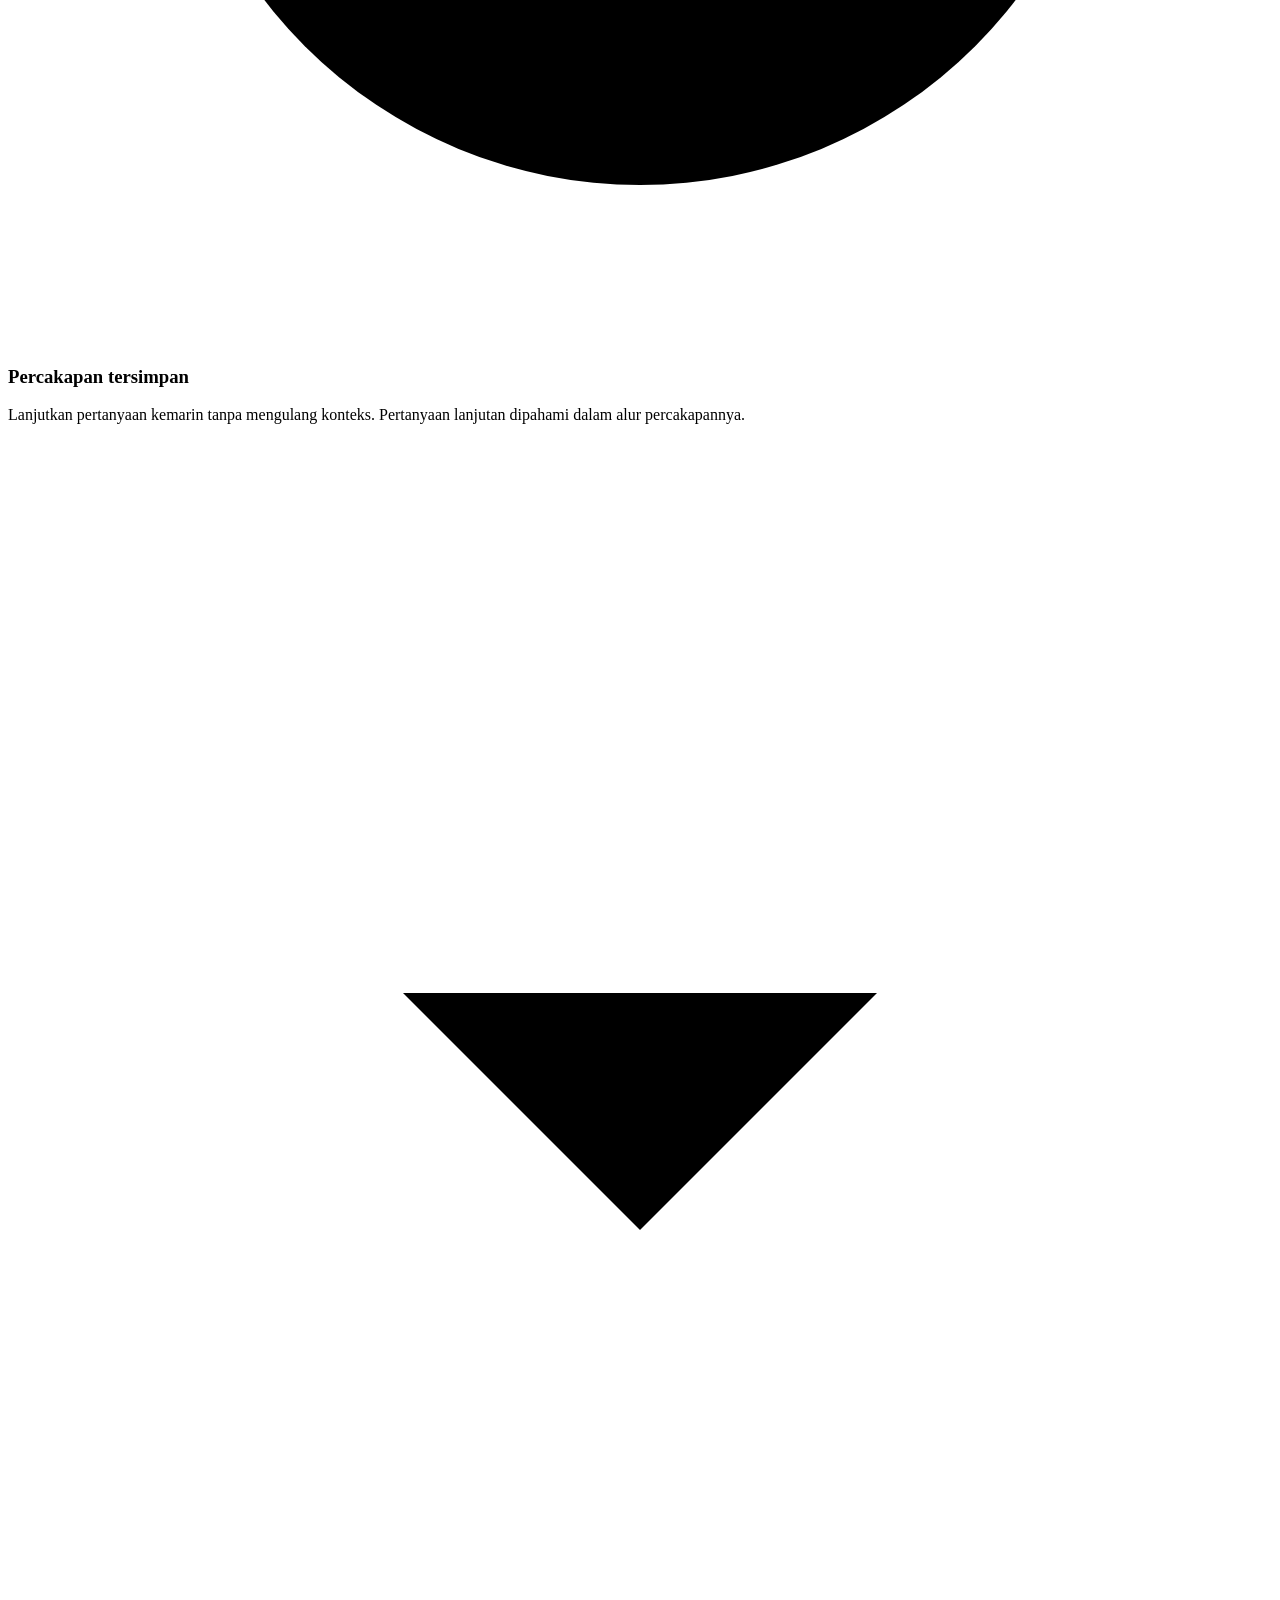
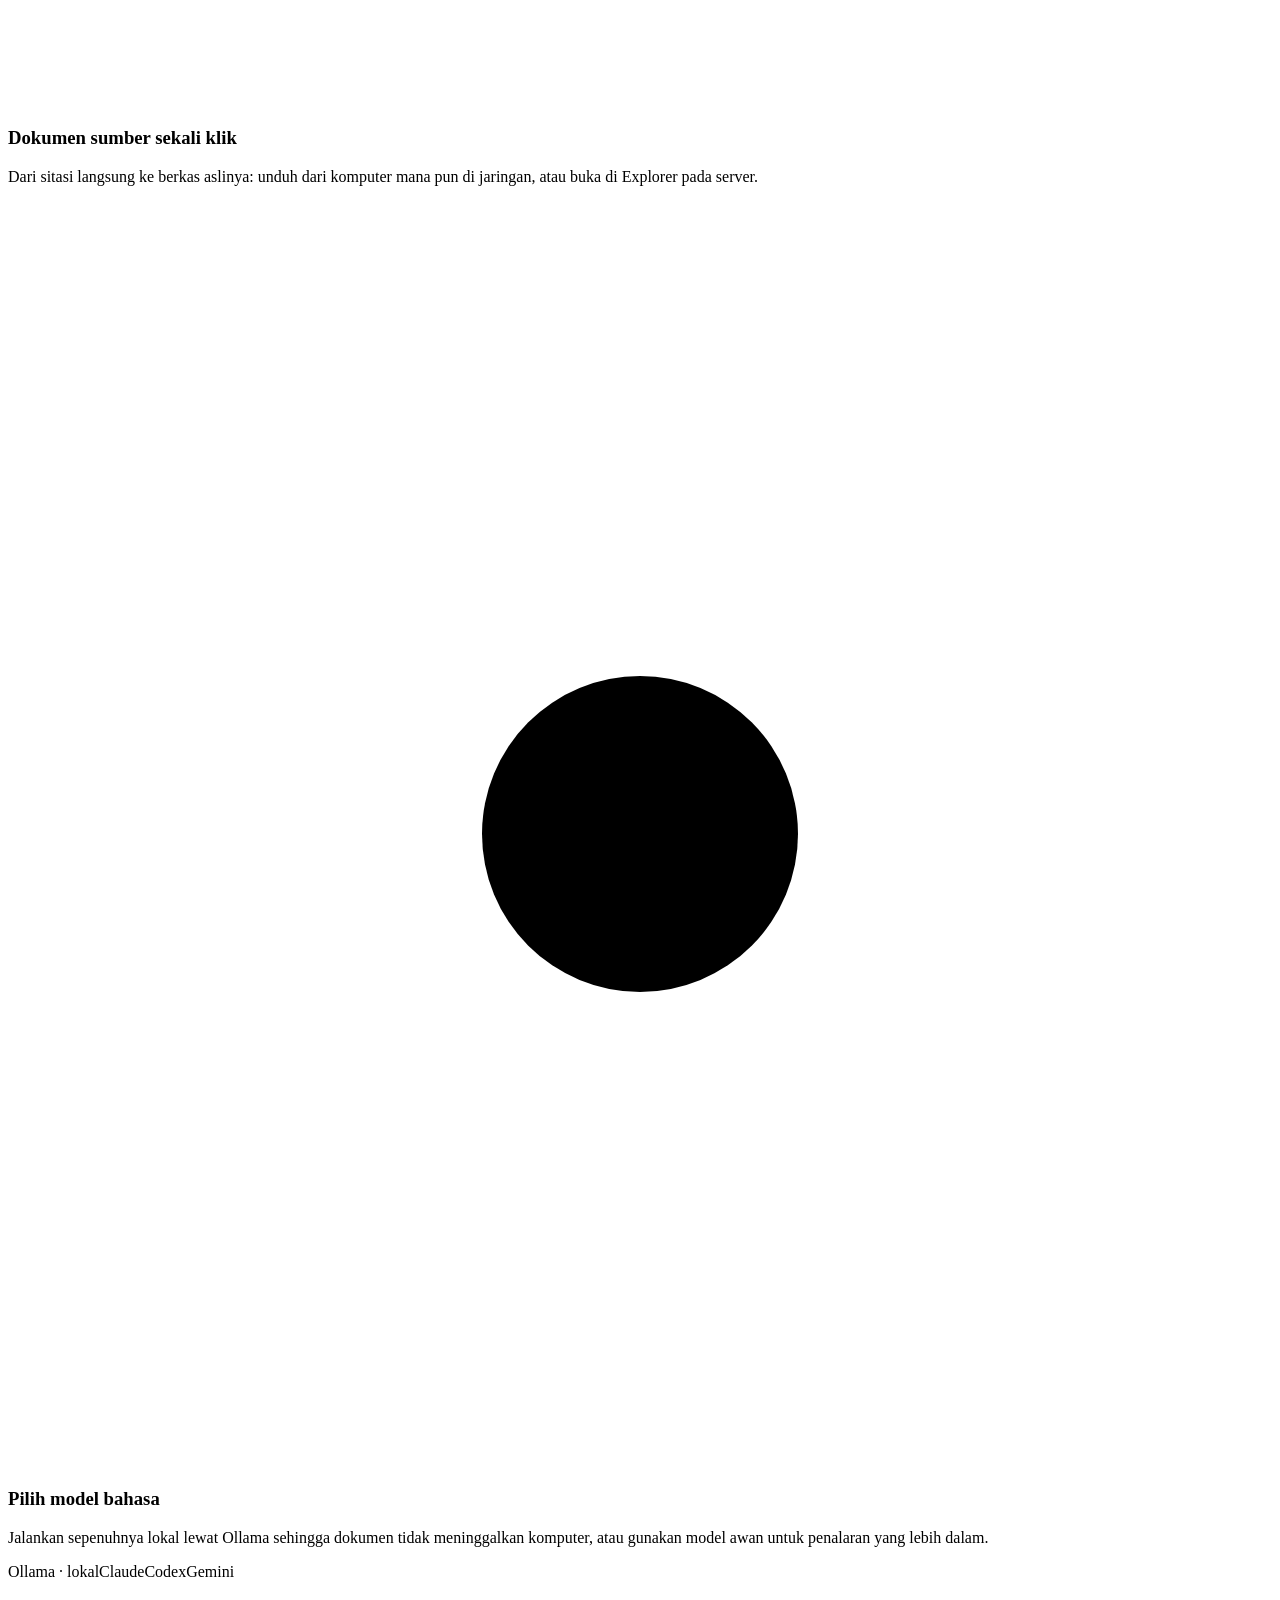
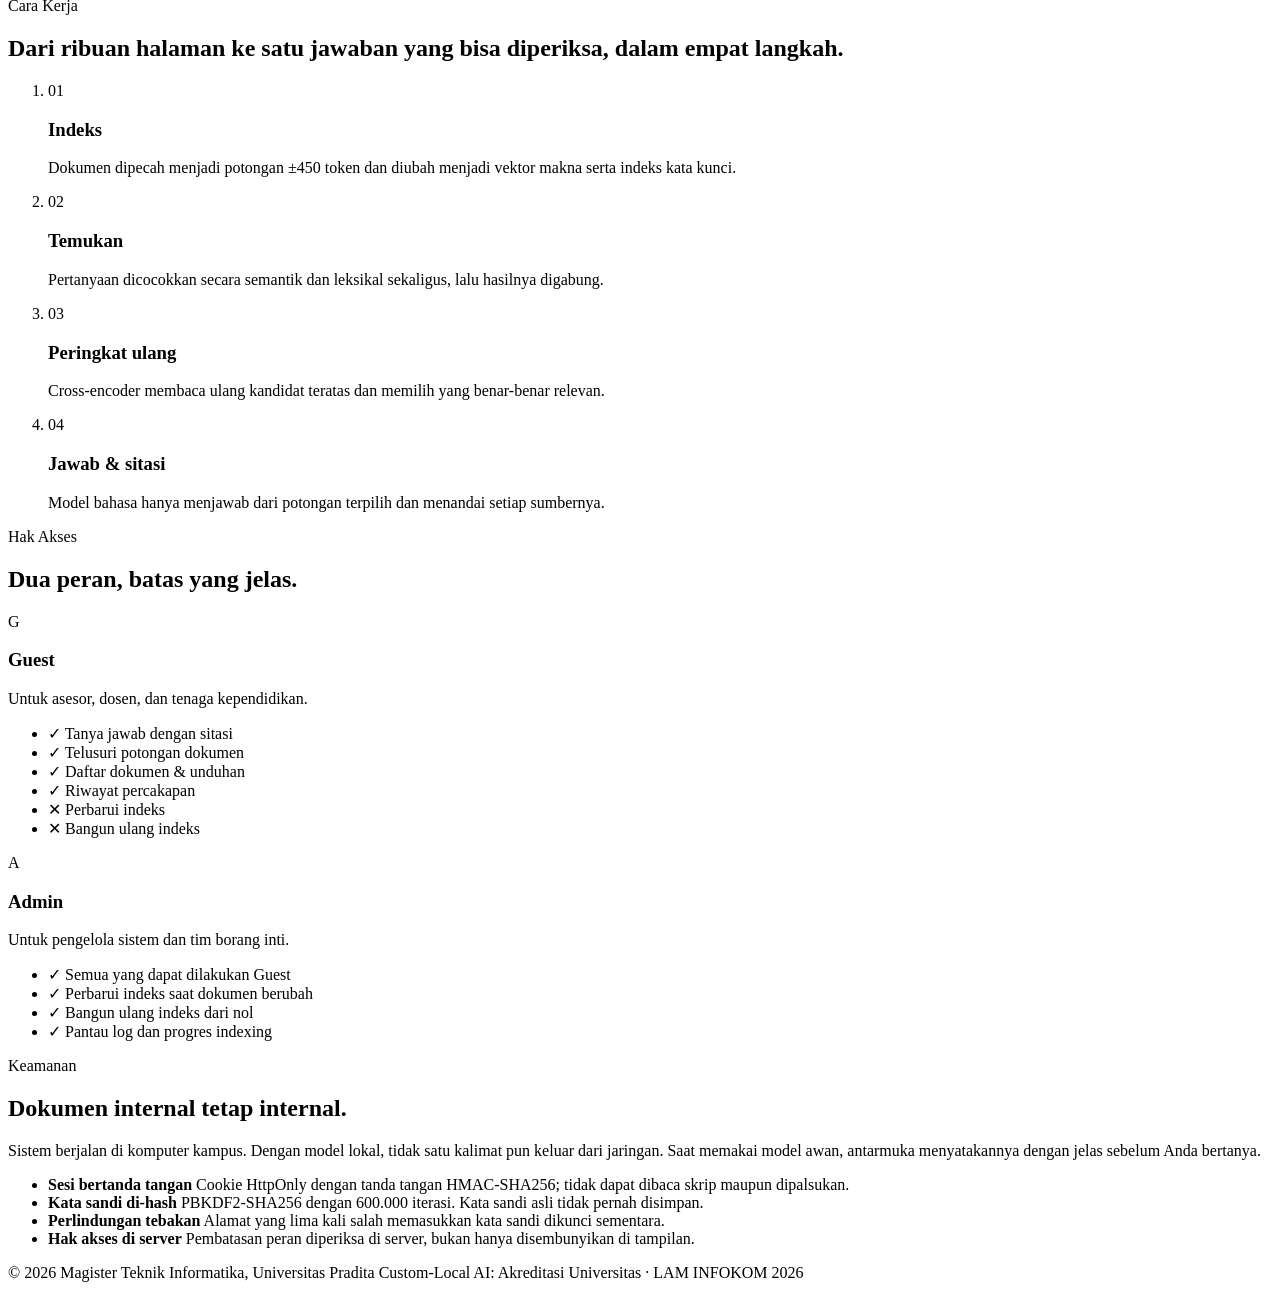
==== commit 54ae1e66: "Set the hero promo like a smaller headline; version asset URLs The promo is now a large question in " ====
--- a/web/landing.html
+++ b/web/landing.html
@@ -6,7 +6,10 @@
   <title>Custom-Local AI: Akreditasi Universitas — Magister Teknik Informatika Pradita</title>
   <meta name="description" content="Tanya jawab atas seluruh dokumen akreditasi MTI 2026, dengan sitasi ke dokumen sumber di setiap jawaban.">
   <meta name="theme-color" content="#f26e21">
-  <link rel="stylesheet" href="/static/landing.css">
+  <!-- ?v= is the file's content hash. Cloudflare tells browsers to keep static
+       files for 4 hours, so a changed file needs a new address to reach them:
+       update the value (here and on landing.js) whenever the file changes. -->
+  <link rel="stylesheet" href="/static/landing.css?v=fafebf62">
   <link rel="icon" href="data:image/svg+xml,<svg xmlns='http://www.w3.org/2000/svg' viewBox='0 0 100 100'><text y='.9em' font-size='90'>📚</text></svg>">
 </head>
 <body>
@@ -51,11 +54,8 @@
             Magister Teknik Informatika &middot; LAM INFOKOM 2026
           </p>
           <a class="promo reveal" href="#masuk">
-            <span class="promo-icon" aria-hidden="true">✦</span>
-            <span>
-              Butuh AI lokal yang disesuaikan untuk organisasi Anda?
-              <span class="promo-cta">Coba demo ini …</span>
-            </span>
+            Butuh AI lokal yang disesuaikan untuk organisasi Anda?
+            <span class="promo-cta">Coba demo ini …</span>
           </a>
           <h1 class="hero-title reveal">
             Setiap jawaban akreditasi,
@@ -112,8 +112,9 @@
               <!-- ===== DEMO PAMERAN — HAPUS SELURUH BLOK INI SETELAH PAMERAN =====
                    Menampilkan kredensial tamu agar pengunjung dapat mencoba
                    tanpa bertanya. Pasangannya: blok bertanda sama di
-                   landing.css dan landing.js. -->
-              <div class="demo-credentials">
+                   landing.css dan landing.js. Sedang disembunyikan dengan
+                   kelas `hidden`; hapus kelas itu untuk menampilkannya lagi. -->
+              <div class="demo-credentials hidden">
                 <p class="demo-credentials-title">Coba dulu sebagai tamu</p>
                 <dl class="demo-credentials-list">
                   <dt>Nama pengguna</dt><dd><code>guest</code></dd>
@@ -414,6 +415,6 @@
     </div>
   </footer>
 
-  <script src="/static/landing.js"></script>
+  <script src="/static/landing.js?v=3bdeb1c4"></script>
 </body>
 </html>
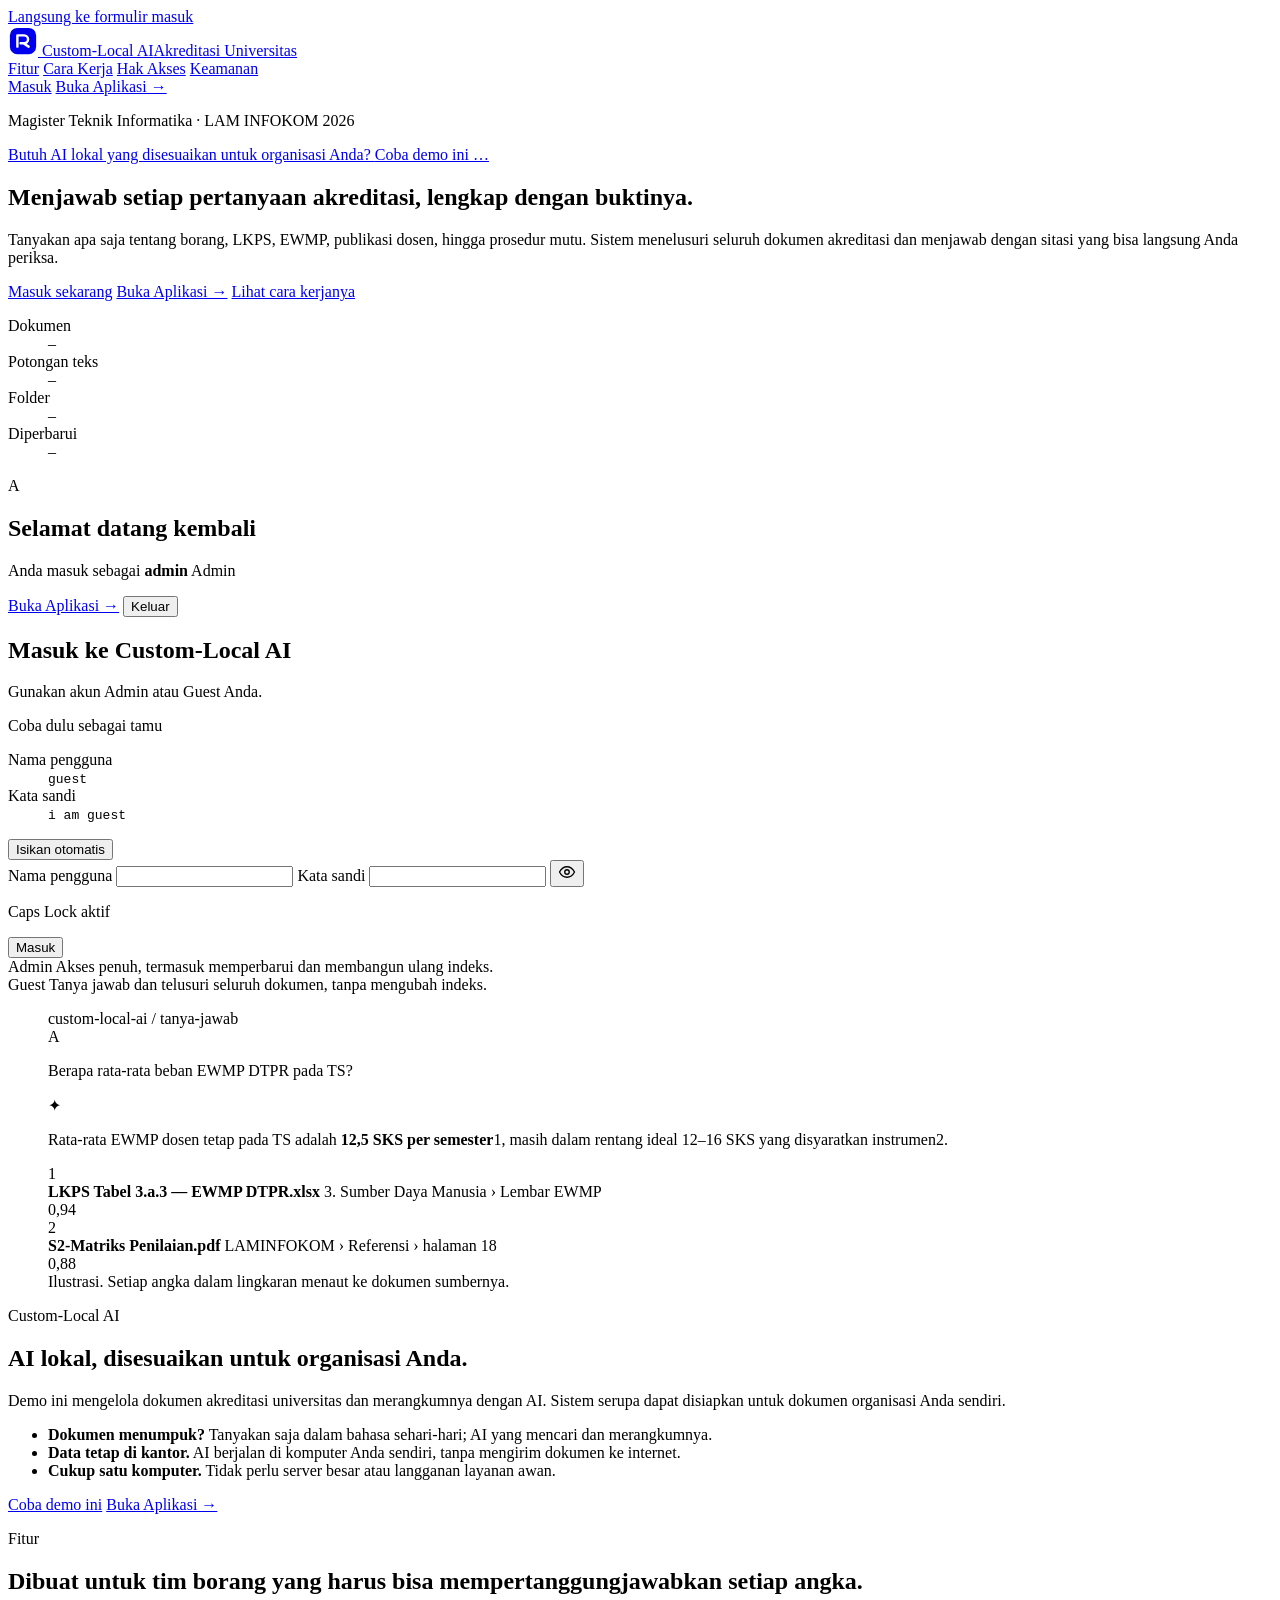
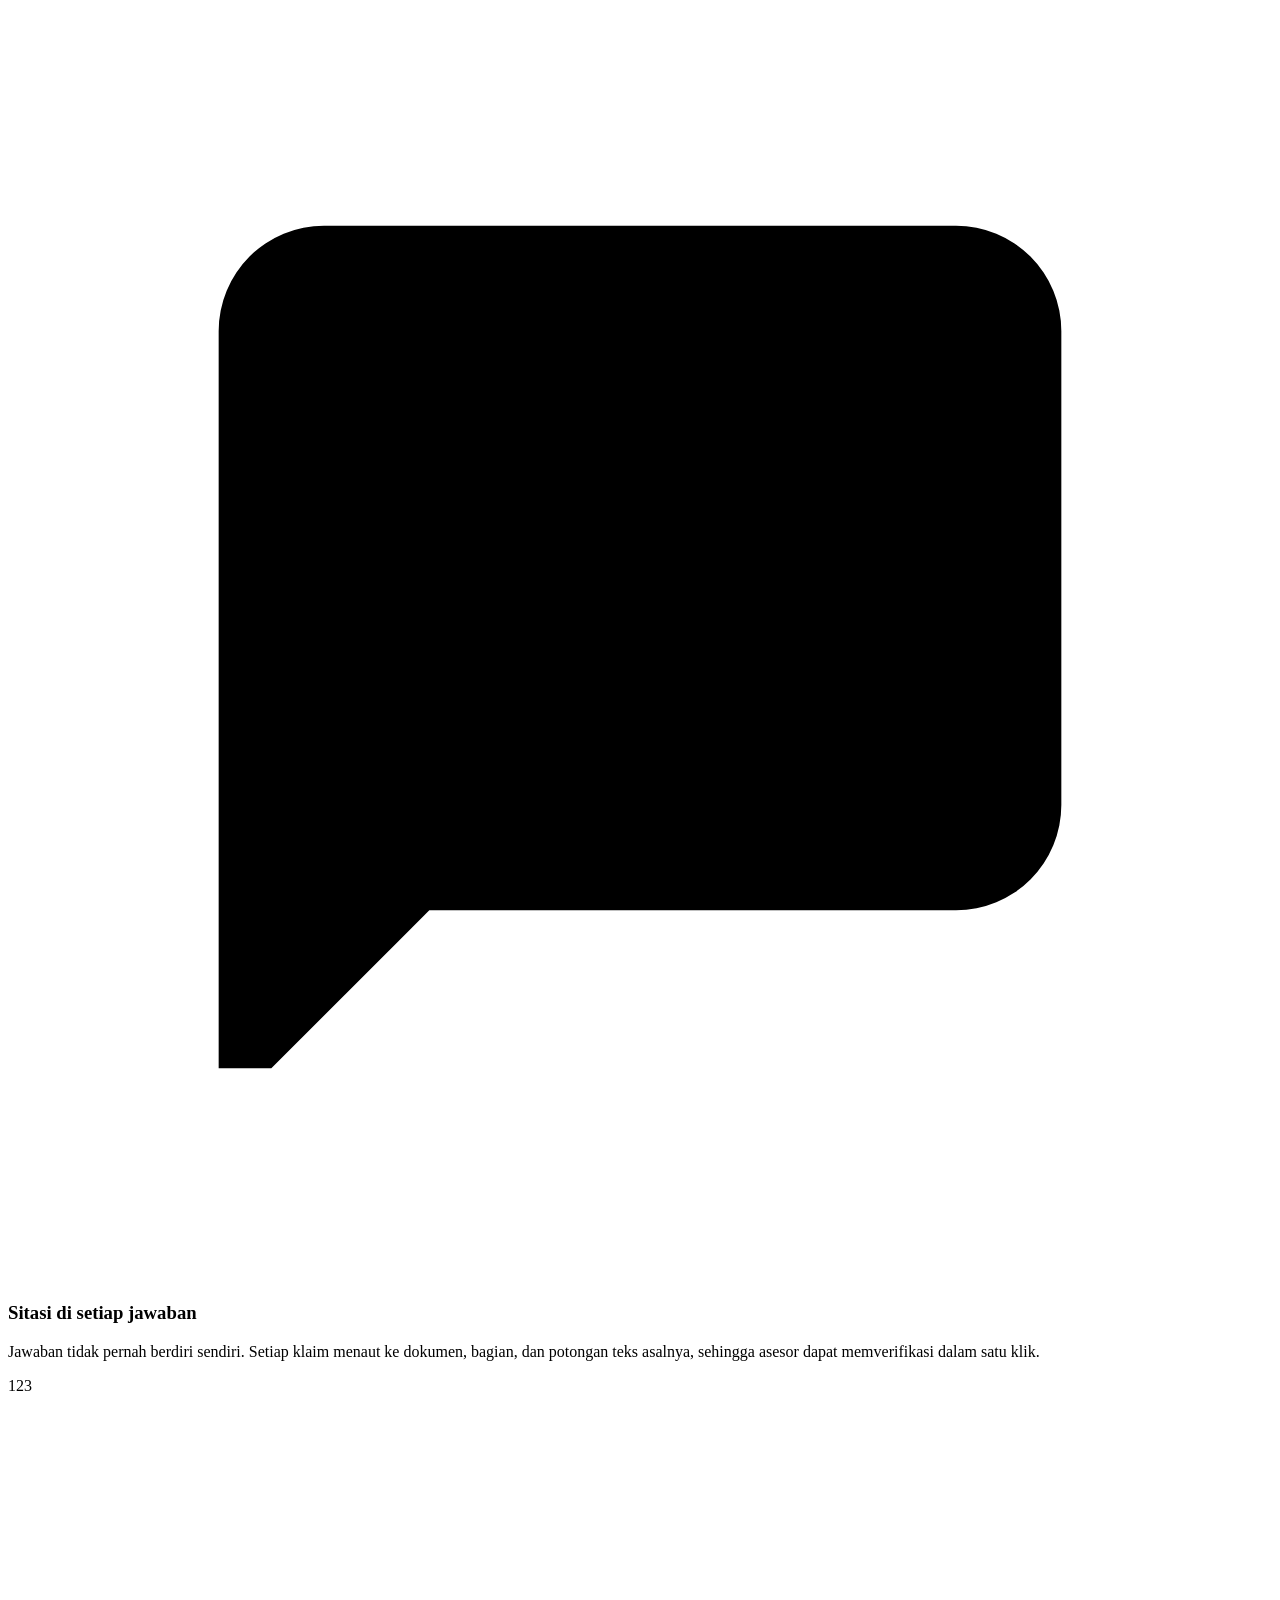
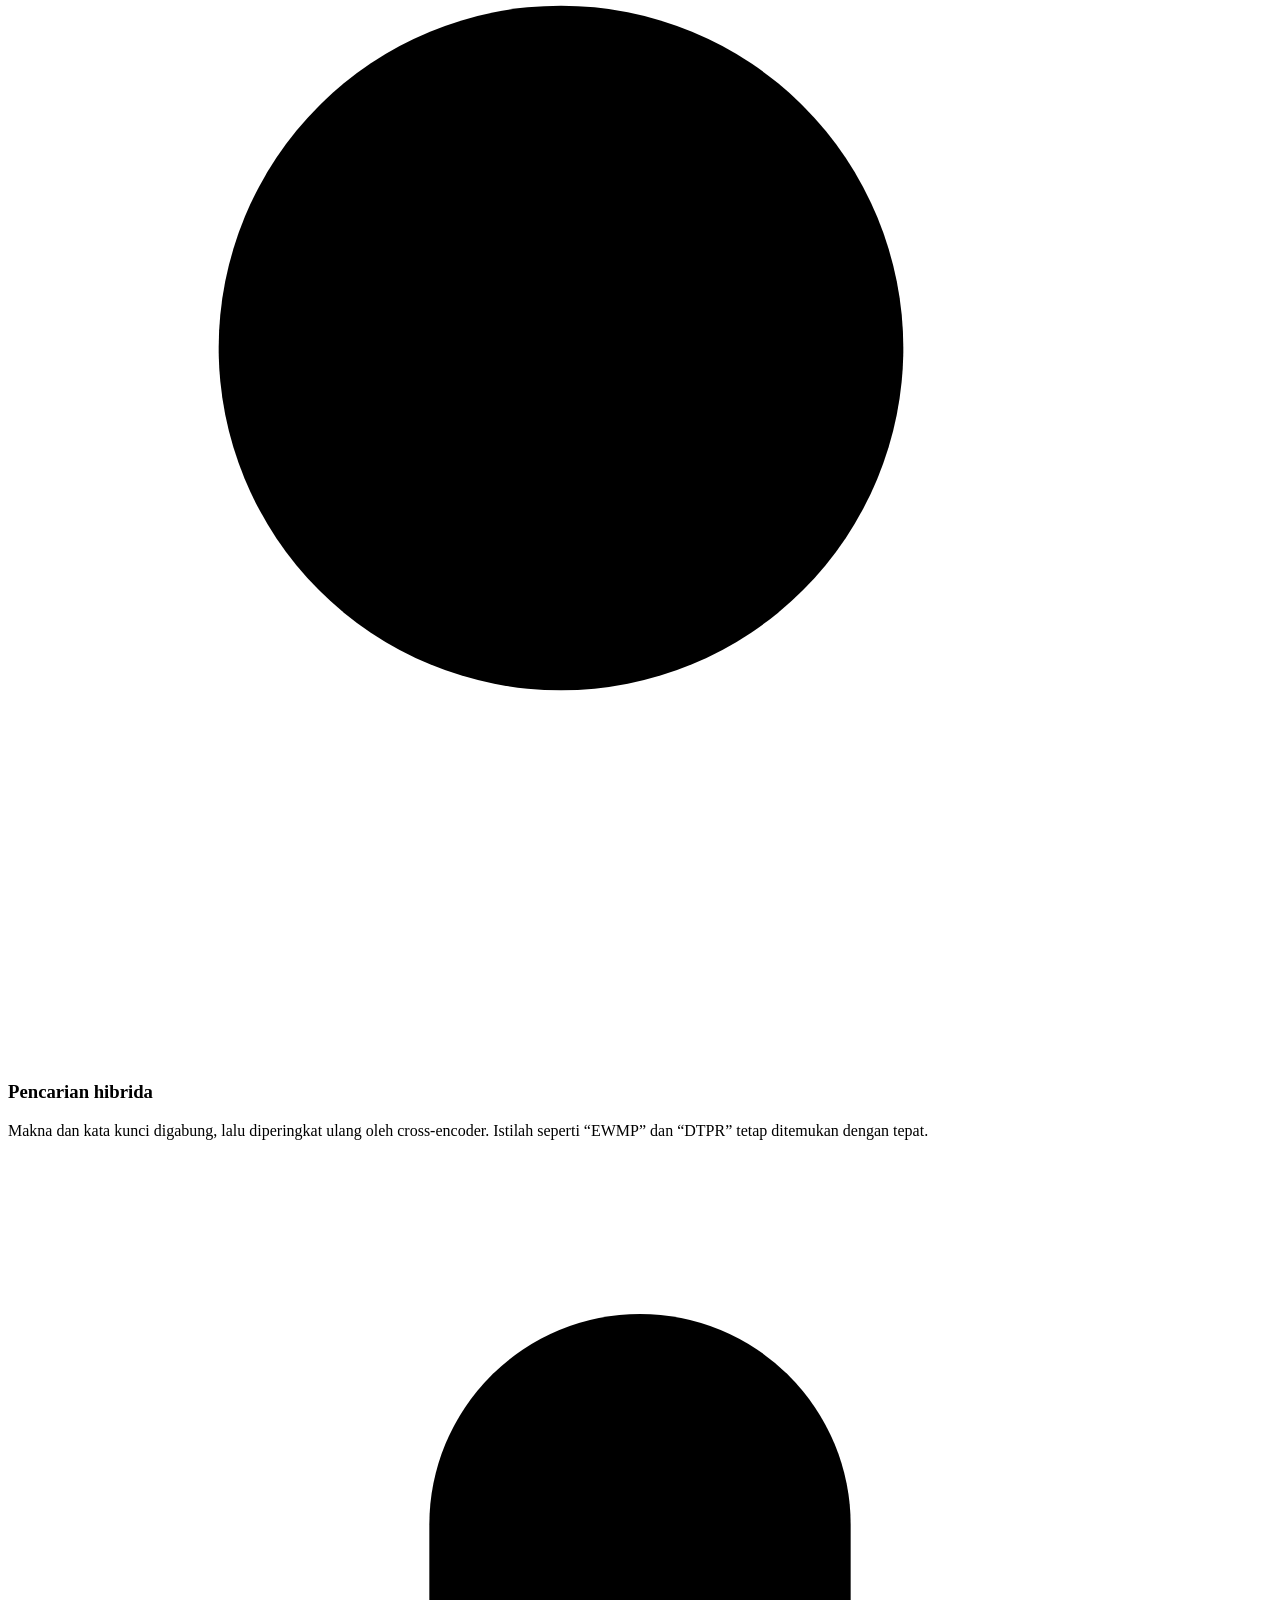
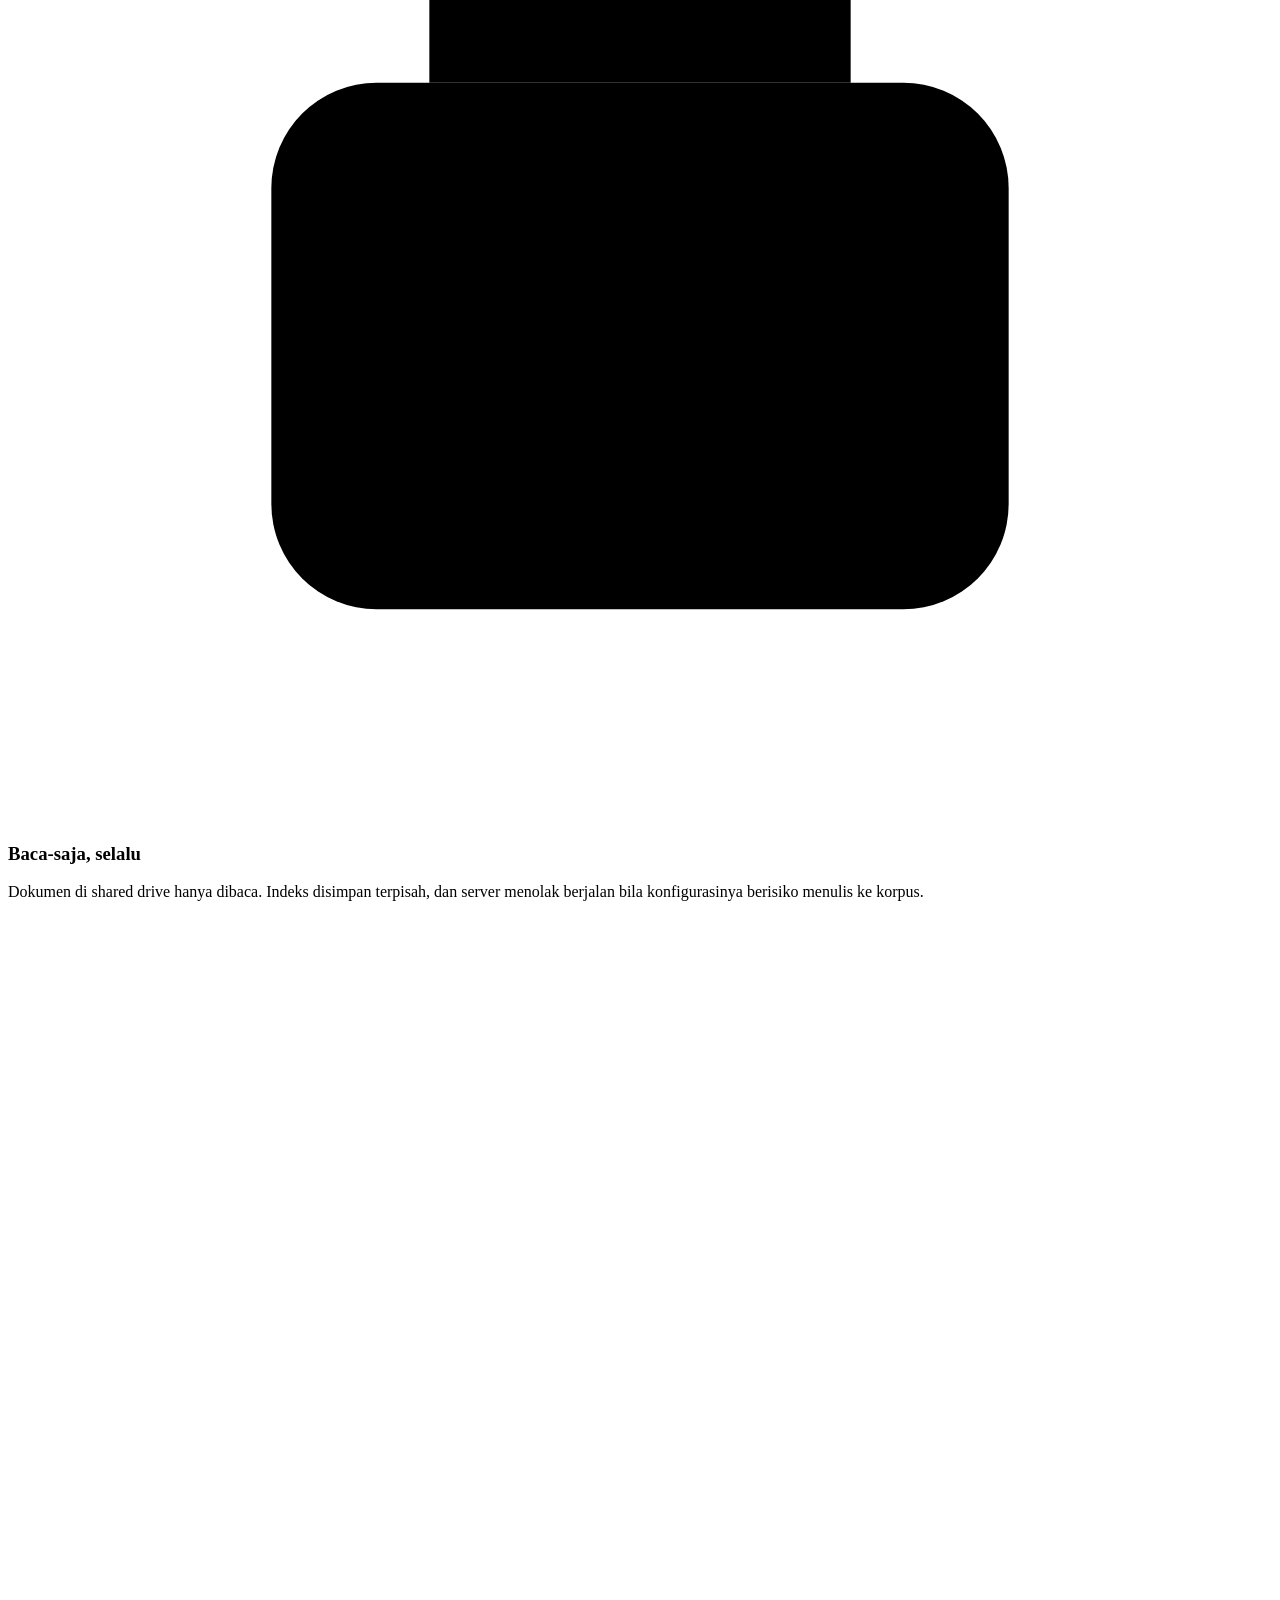
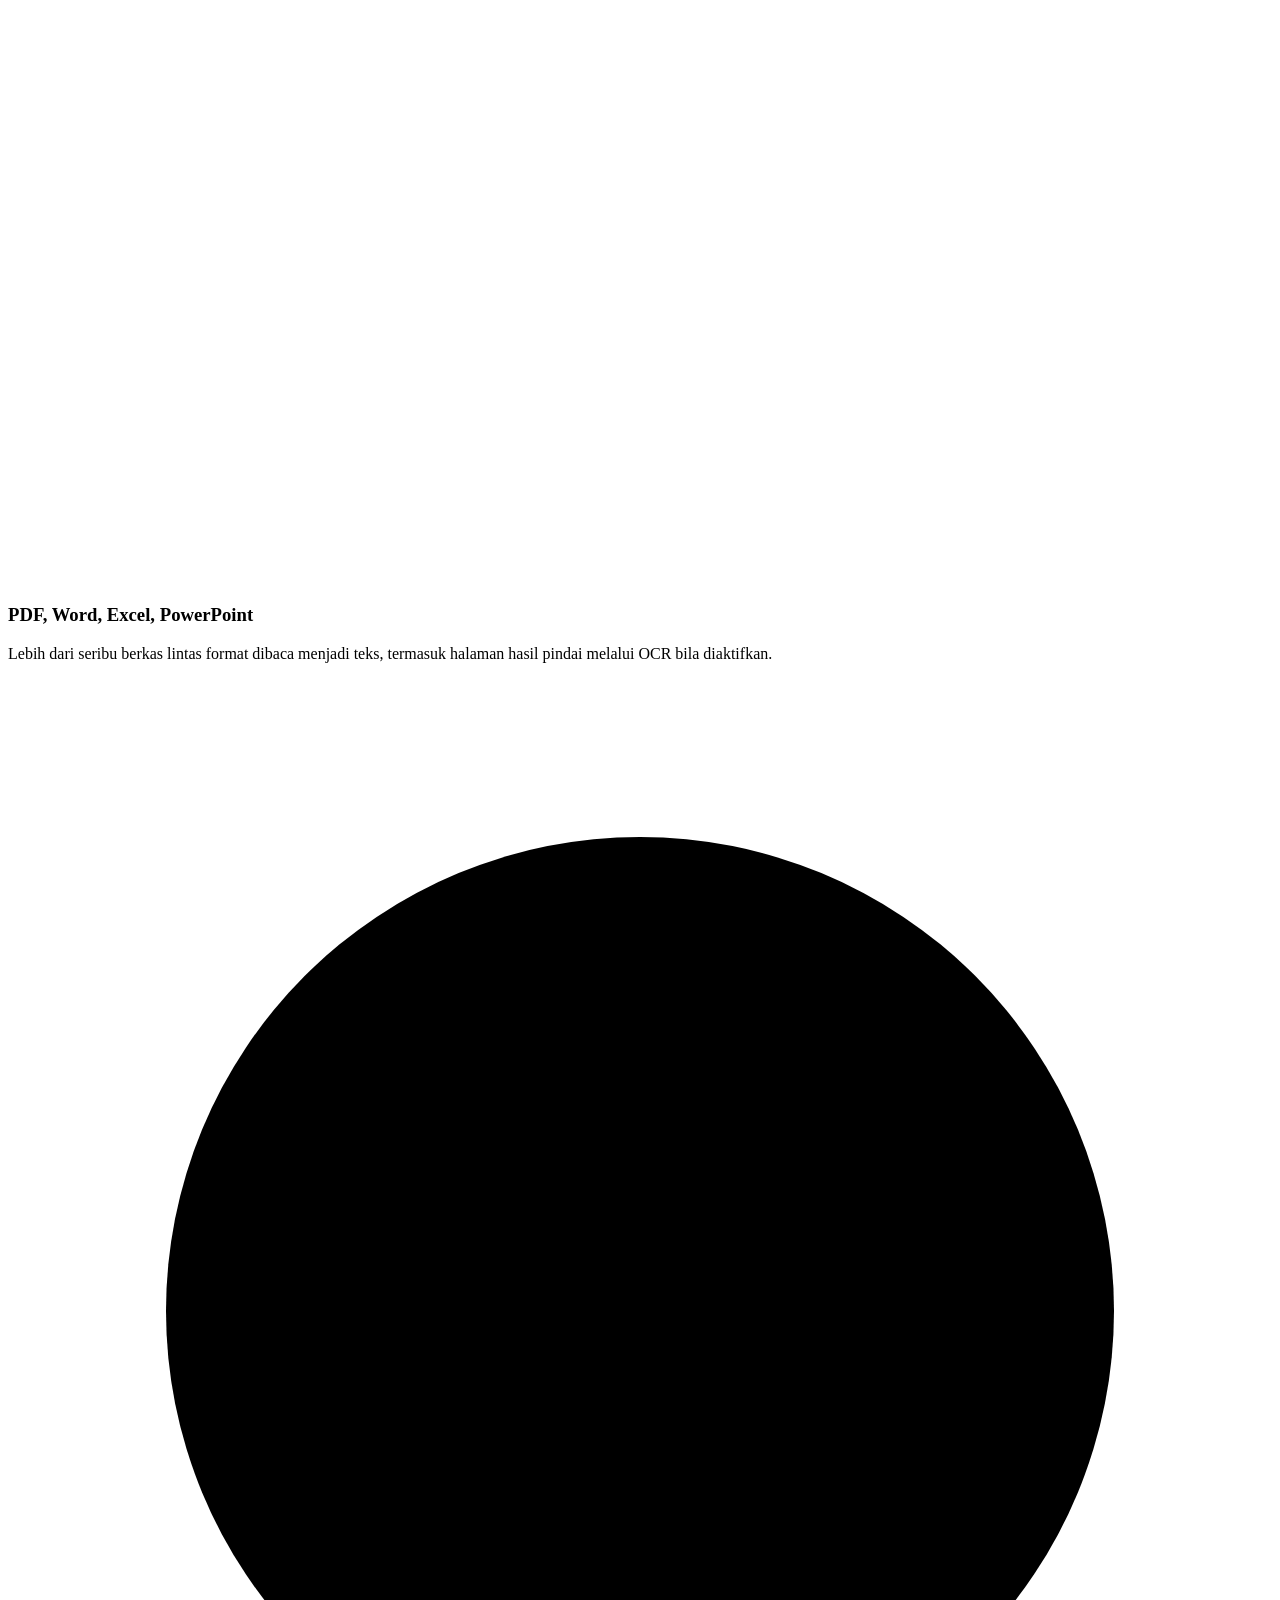
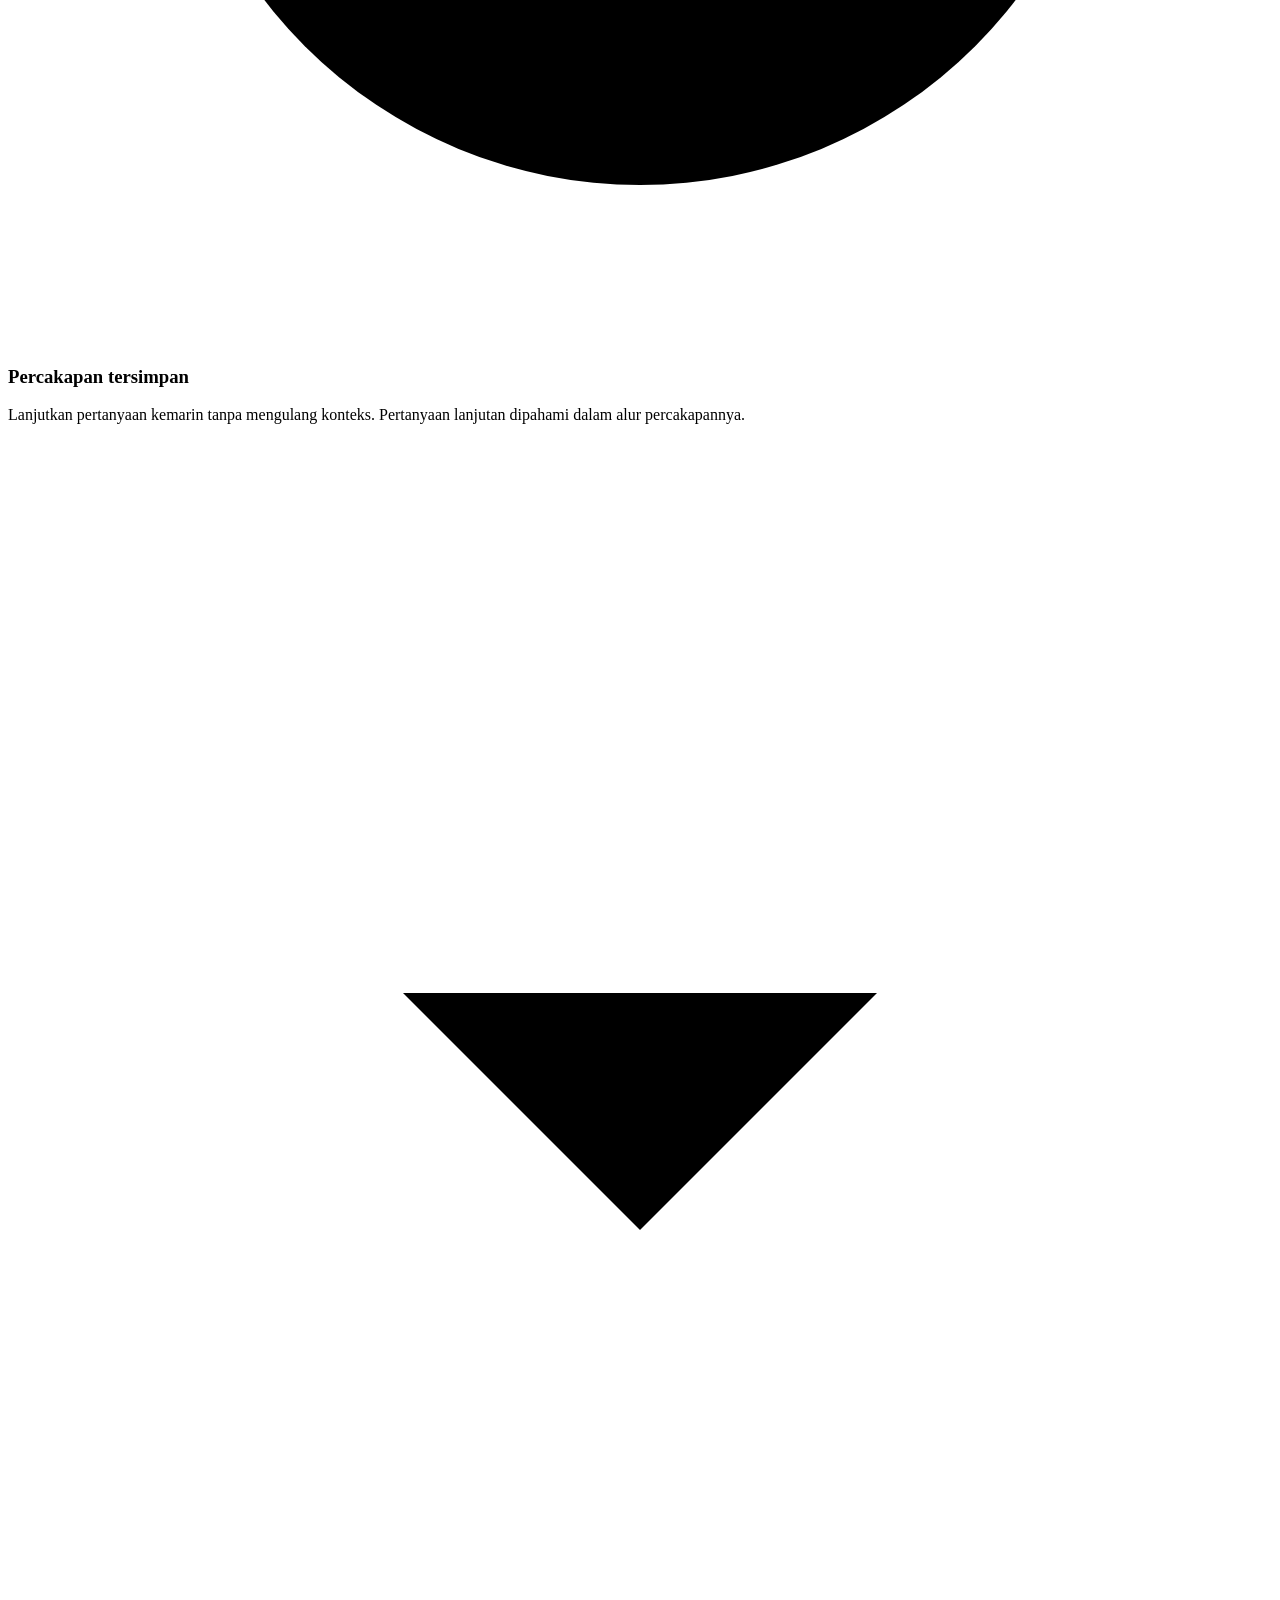
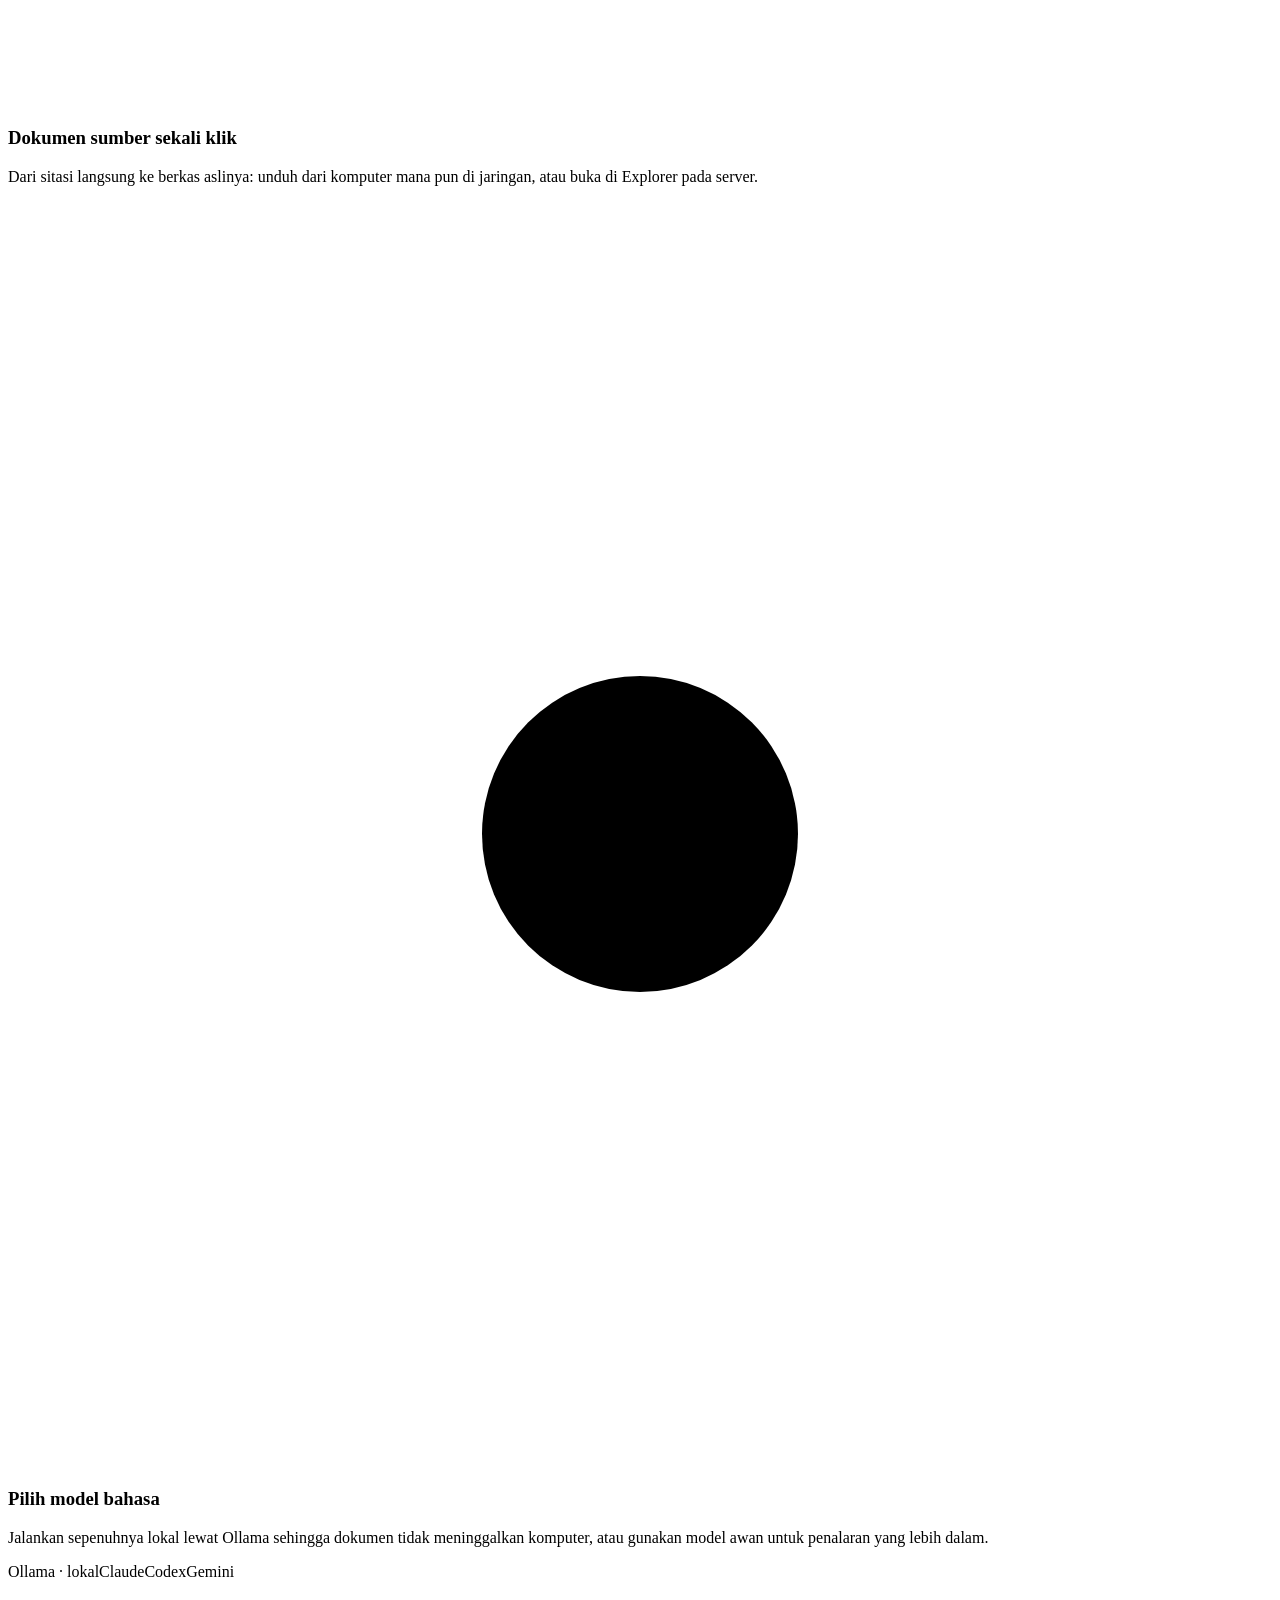
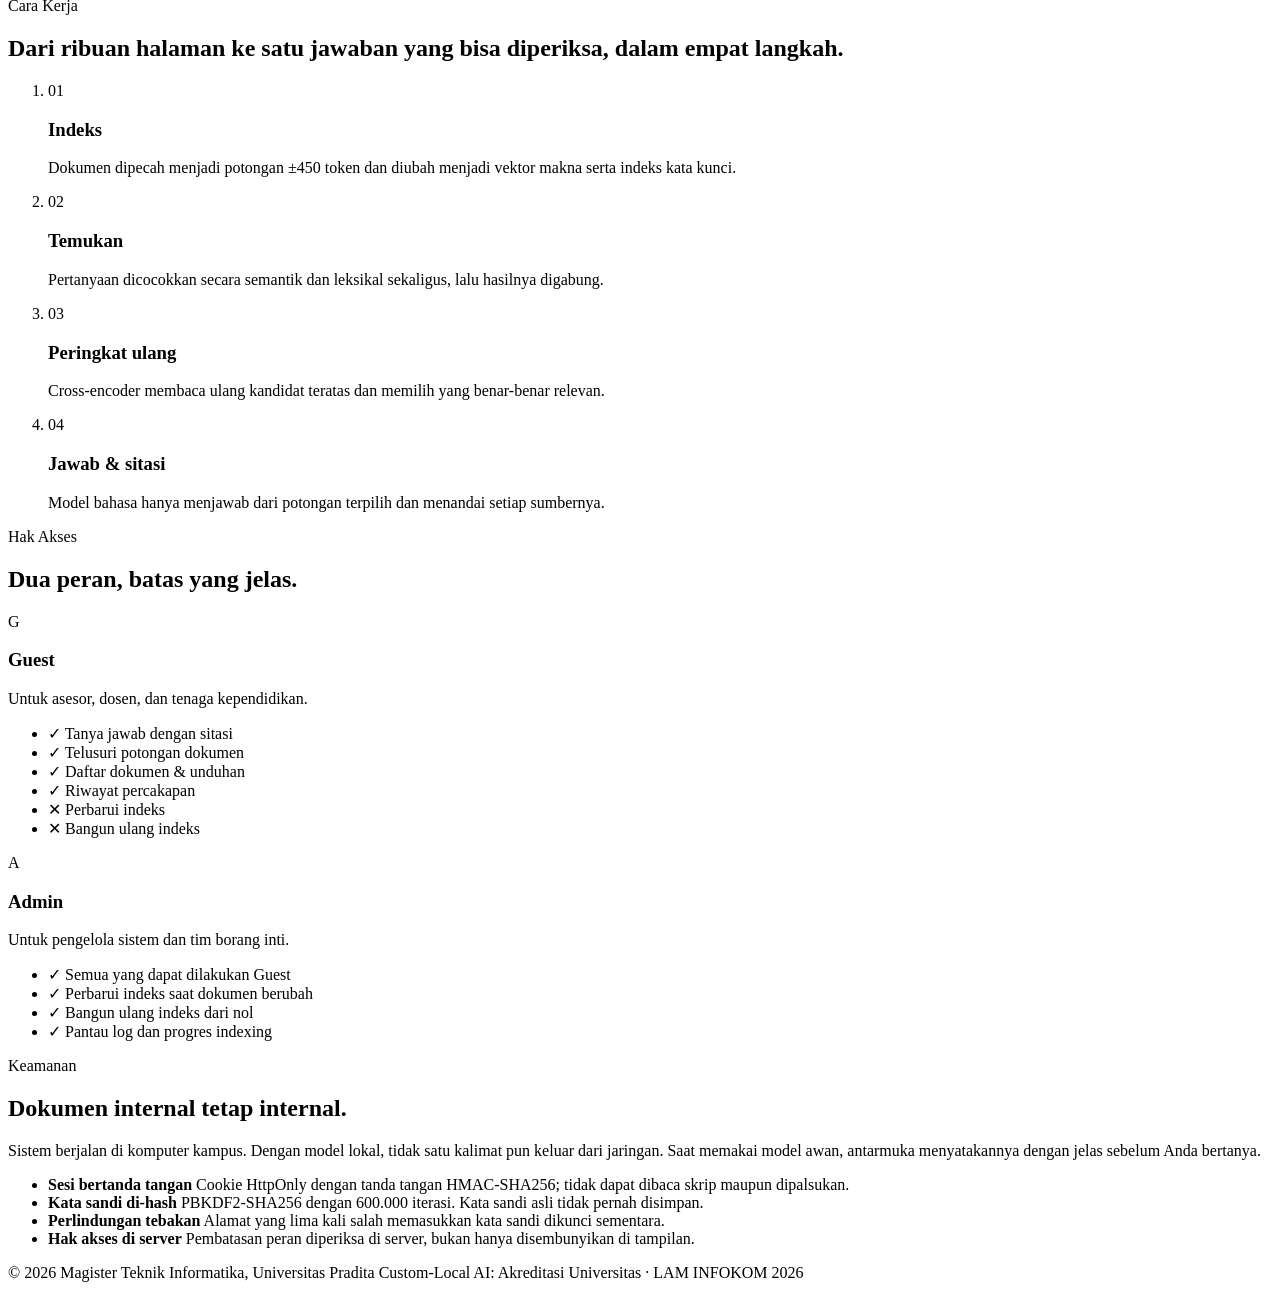
==== commit 29010c8c: "Headline: "Menjawab setiap pertanyaan akreditasi" Co-Authored-By: Claude Opus 5.5 (1M context) <nore" ====
--- a/web/landing.html
+++ b/web/landing.html
@@ -58,7 +58,7 @@
             <span class="promo-cta">Coba demo ini …</span>
           </a>
           <h1 class="hero-title reveal">
-            Setiap jawaban akreditasi,
+            Menjawab setiap pertanyaan akreditasi,
             <span class="gradient-text">lengkap dengan buktinya.</span>
           </h1>
           <p class="hero-lede reveal">
